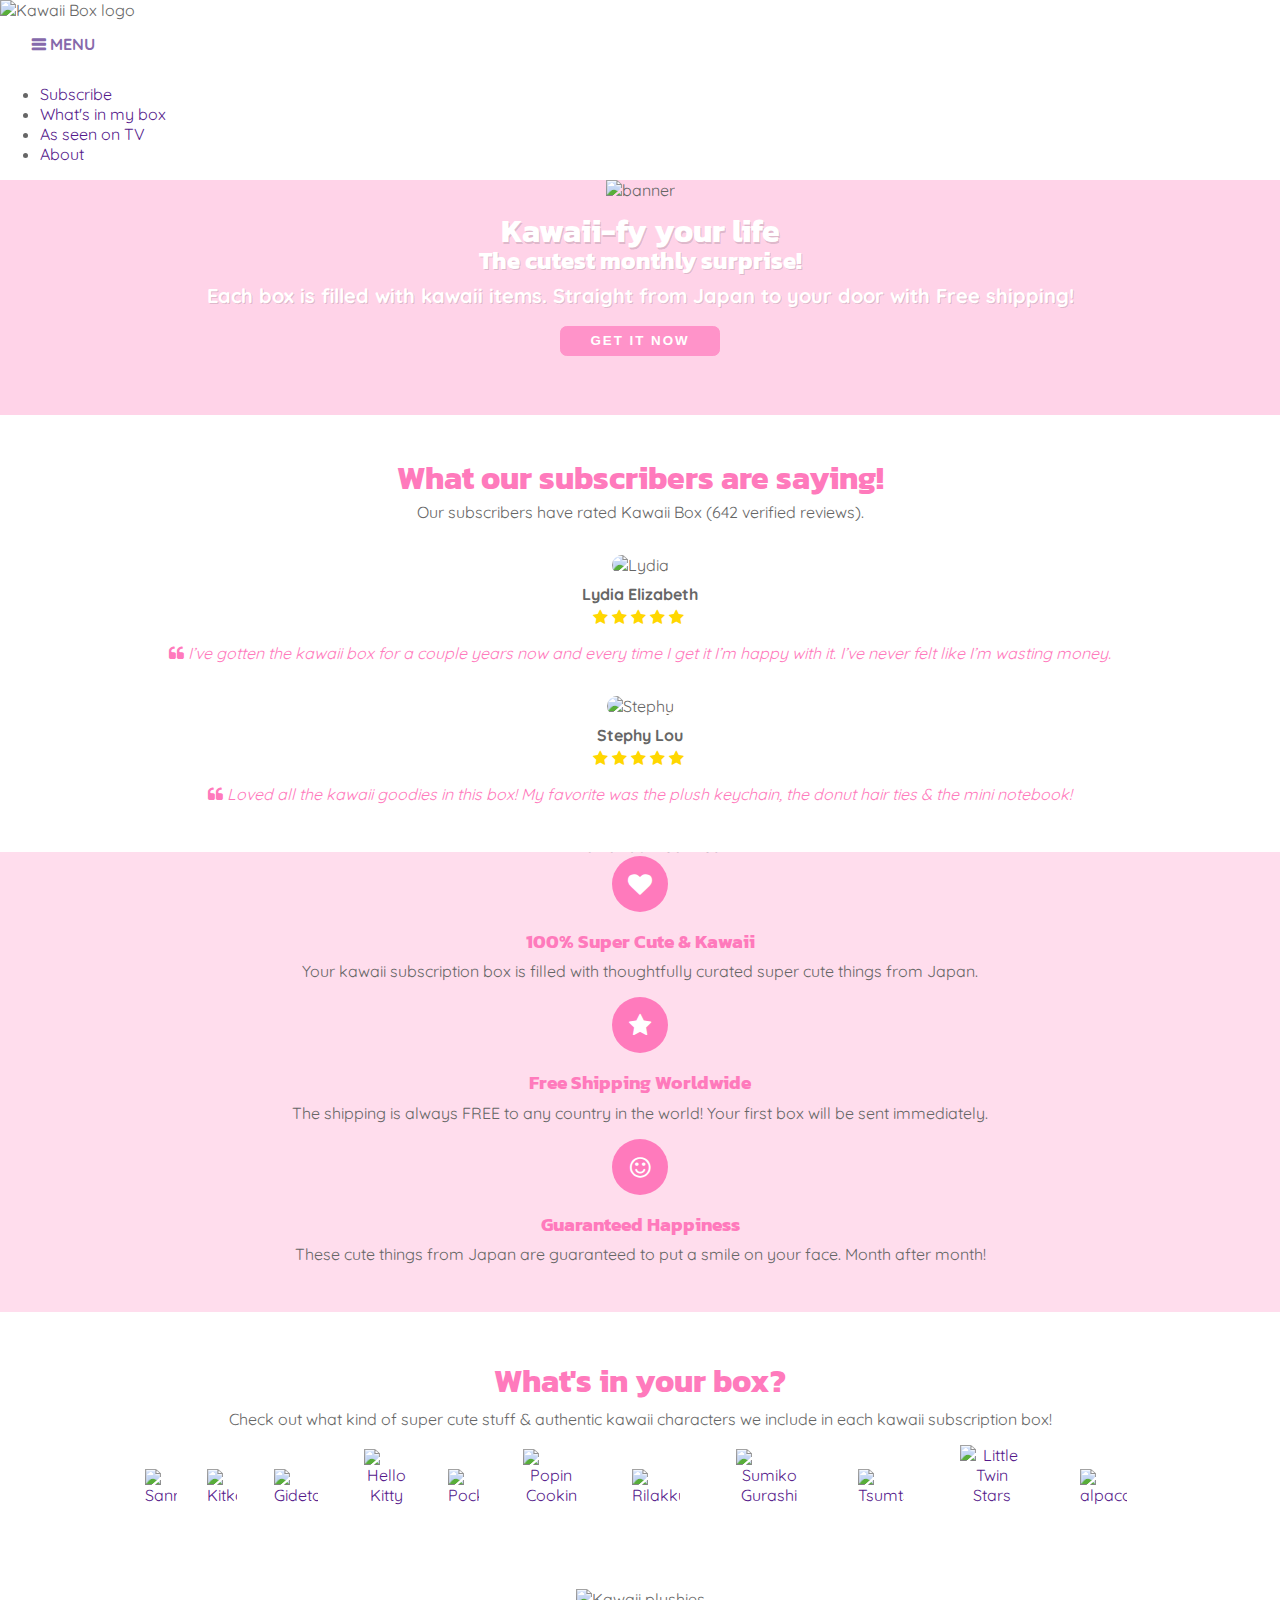
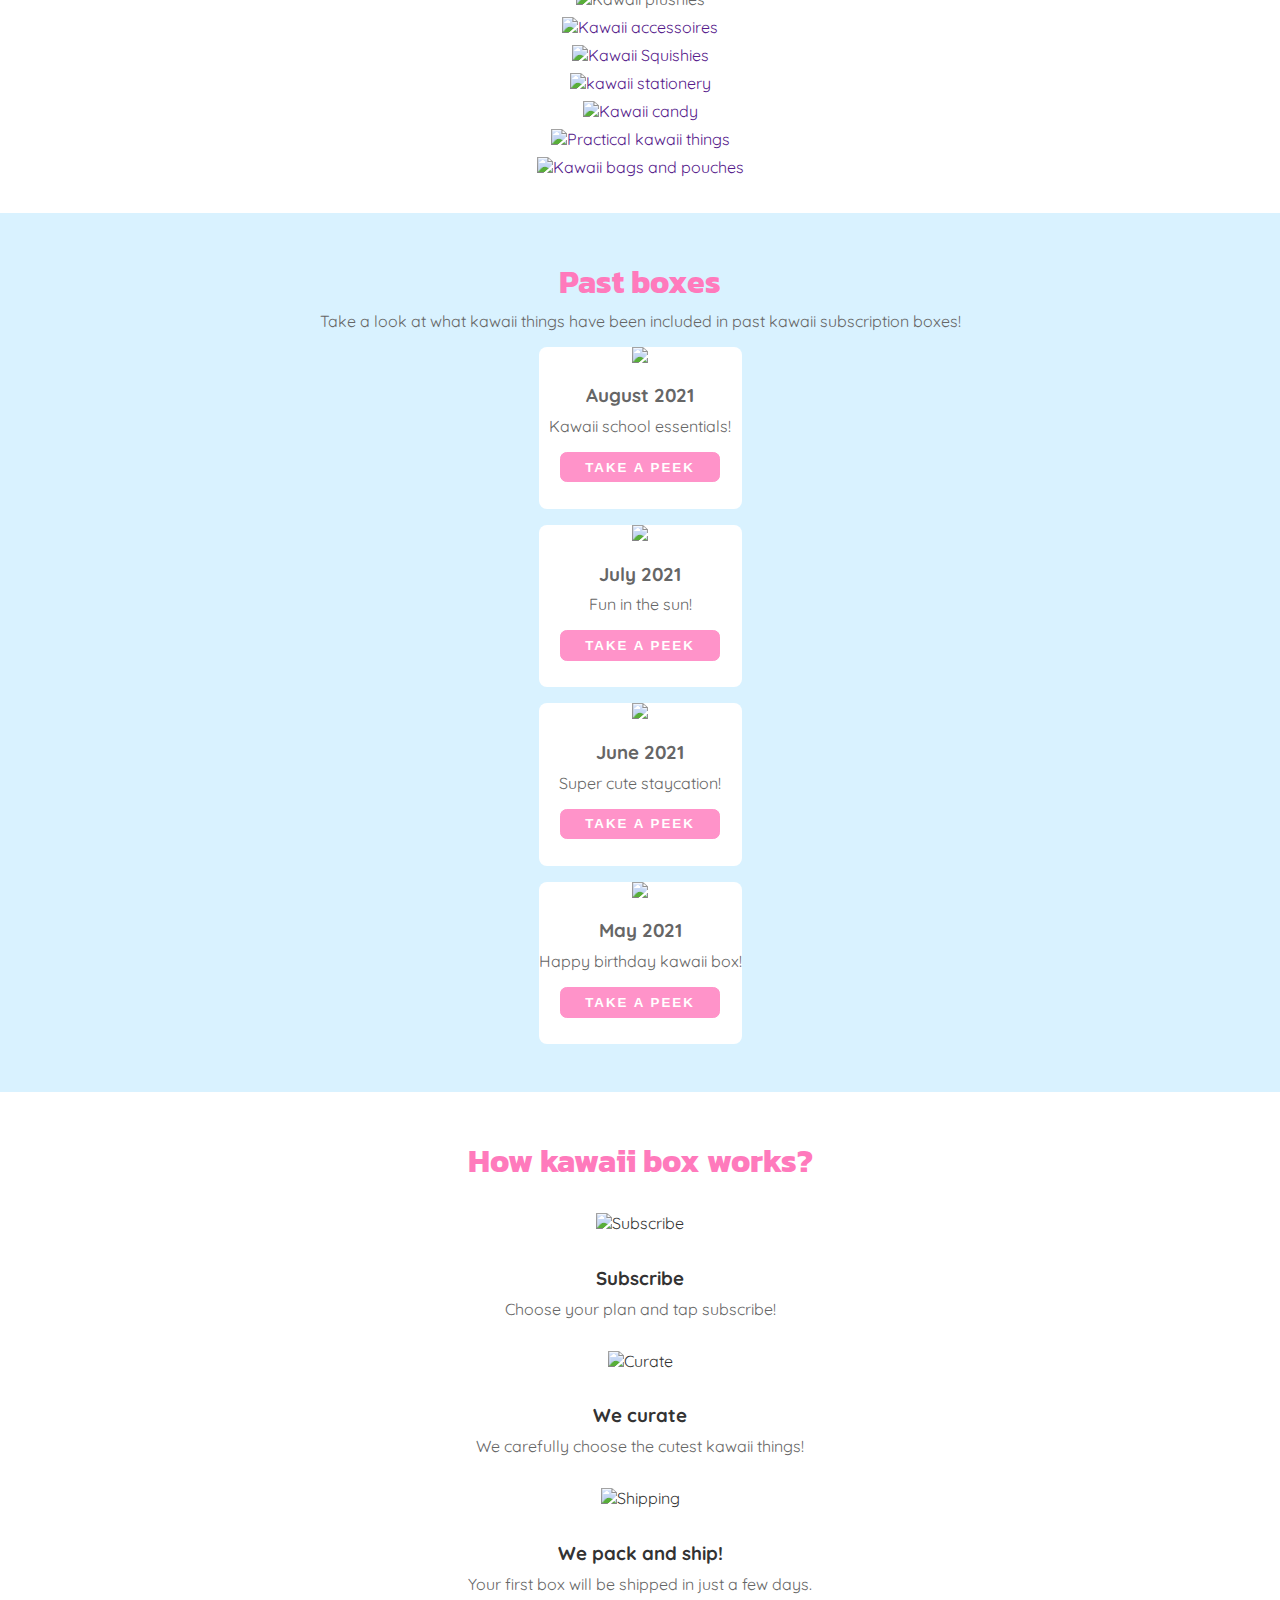
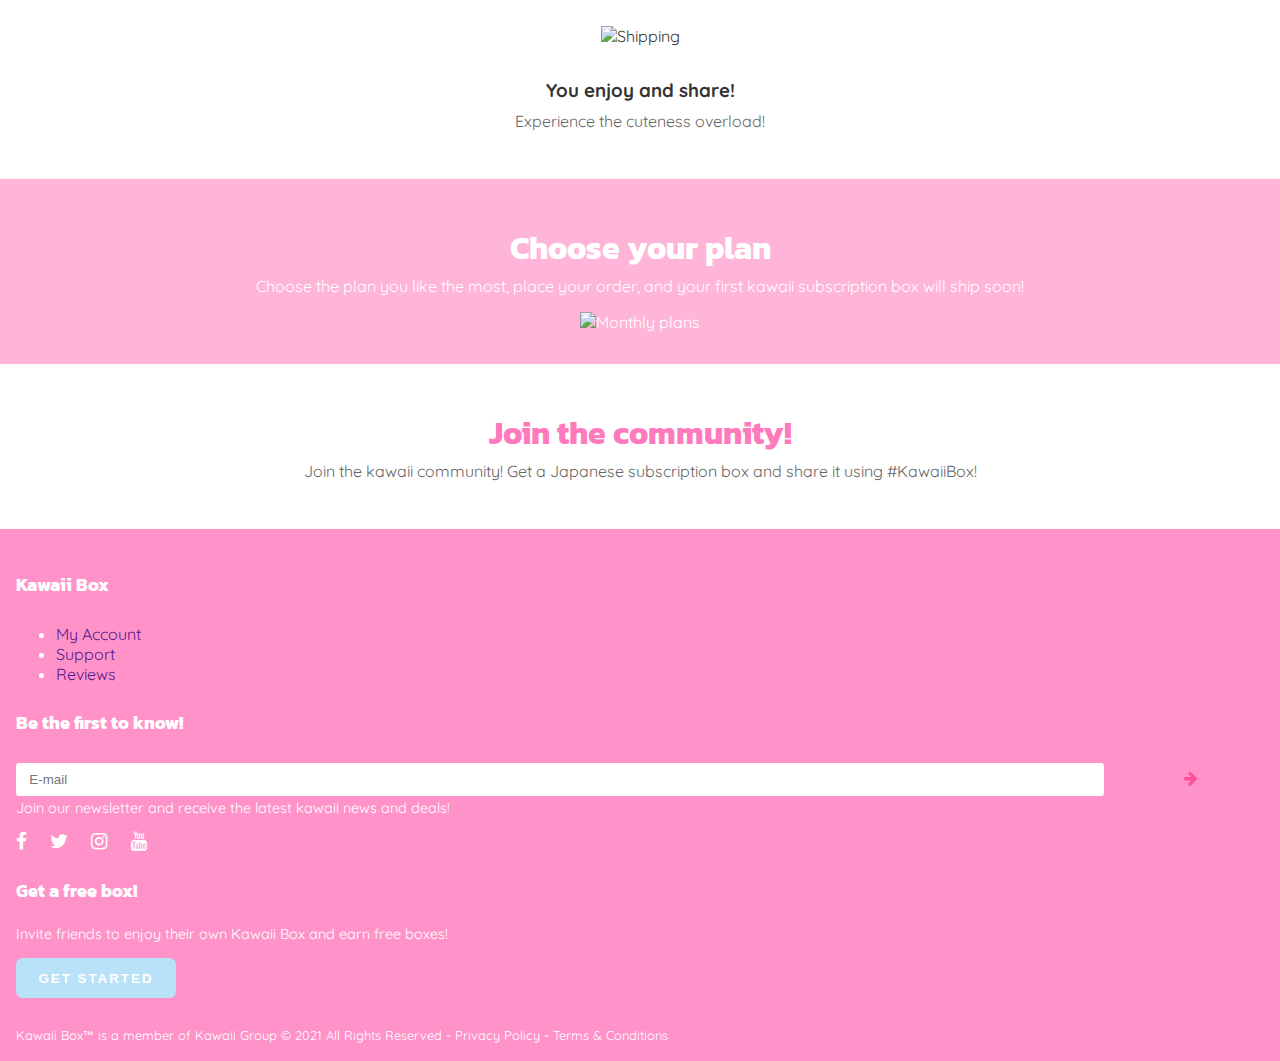
==== index.html @ 1bbb1b5d "Add files via upload" ====
<!DOCTYPE html>
<html>
<head>
    <meta charset='utf-8'>
    <meta http-equiv='X-UA-Compatible' content='IE=edge'>
    <title>Kawaii Box</title>
    
	<meta name="author" content="Demi Broere">
	<meta name="viewport" content="width=device-width, initial-scale=1">

	<link rel="icon" type="image/png" sizes="32x32" href="images\favicon-16x16.png">
	<link rel="icon" type="image/png" sizes="16x16" href="images\favicon-16x16.png">

    <link rel='stylesheet' type='text/css' media='screen' href='styles\style.css'>
    <link rel="stylesheet" href="https://cdnjs.cloudflare.com/ajax/libs/font-awesome/4.7.0/css/font-awesome.min.css">
    
    <link rel='stylesheet' href='https://fonts.googleapis.com/css?family=Quicksand'>
    <link href="https://fonts.googleapis.com/css2?family=Kanit" rel="stylesheet">
    

    <script src='scripts\script.js'></script>
</head>
<body>
    
    <header>
        
        <img src="images\Kawaii-Box-logo.png" id="logo" alt="Kawaii Box logo" />
           

        <nav>
            <i class="fa fa-bars" aria-hidden="true" id="bars"> <span class="menu">Menu</span></i>

            <ul>
                <li><a href="">Subscribe</a></li>
                <li><a href="">What's in my box</a></li>
                <li><a href="">As seen on TV</a></li>
                <li><a href="">About</a></li>
            </ul>
        </nav>


    </header>

    <main>

        <section>
            <img src="images\banner.png" alt="banner" />
                 <h1>Kawaii-fy your life</h1>
                     <h2>The cutest monthly surprise!</h2>
                          <h3>Each box is filled with kawaii items. Straight from Japan to your door with Free shipping!</h3>
                                 <button>Get it now</button>
        </section>

        <section>
            <h1>What our subscribers are saying!</h1>
            <p>Our subscribers have rated Kawaii Box  (642 verified reviews).</p>
            
            <div id="Lydia">

                <img src="images\LydiaL.jpeg" alt="Lydia" class="reviewicon" />
                     <p><strong>Lydia Elizabeth</strong></p>
                 
                    <div class="rating">
                        <i class="fa fa-star"></i><i class="fa fa-star"></i><i class="fa fa-star"></i><i class="fa fa-star"></i><i class="fa fa-star"></i>
                    </div>
                          
                    <blockquote>
                        <i class="fa fa-quote-left"></i> I’ve gotten the kawaii box for a couple years now and every time I get it I’m happy with it. I’ve never felt like I’m wasting money.
                    </blockquote>
                </div>     
                
                <div id="Lydia">
                    <img src="images\StephyL.jpeg" alt="Stephy" class="reviewicon" />
                         <p><strong>Stephy Lou</strong></p>
                     
                        <div class="rating">
                            <i class="fa fa-star"></i><i class="fa fa-star"></i><i class="fa fa-star"></i><i class="fa fa-star"></i><i class="fa fa-star"></i>
                        </div>
                              
                        <blockquote>
                            <i class="fa fa-quote-left"></i> Loved all the kawaii goodies in this box! My favorite was the plush keychain, the donut hair ties & the mini notebook!
                        </blockquote>

                </div>    
        </section>

        <section>
            <img src="images\kb-features-1f.jpg" alt="kawaii box features" />
            
                <div class="feature-icon"><i class="fa fa-heart" aria-hidden="true"></i></div>
                    <h3>100% Super Cute & Kawaii</h3>
                    <p>Your kawaii subscription box is filled with thoughtfully curated super cute things from Japan.</p>

                <div class="feature-icon"><i class="fa fa-star" aria-hidden="true"></i></div>
                    <h3>Free Shipping Worldwide</h3>
                    <p>The shipping is always FREE to any country in the world! Your first box will be sent immediately.</p>

                <div class="feature-icon"><i class="fa fa-smile-o" aria-hidden="true"></i></div>
                    <h3>Guaranteed Happiness</h3>
                    <p>These cute things from Japan are guaranteed to put a smile on your face. Month after month!</p>

        </section>

        <section>
            <h2>What's in your box?</h2>
             <p>Check out what kind of super cute stuff & authentic kawaii characters we include in each kawaii subscription box!</p>
             
                <div class="items-slide">
                    <a href=""> <img src="images\sanrio.png" alt="Sanrio" > </a>
					<a href=""> <img src="images\kitkat.png" alt="Kitkat" > </a>
					<a href=""> <img src="images\gudetama.png" alt="Gidetama" > </a>
					<a href=""> <img src="images\hello-kitty.png" alt="Hello Kitty" > </a>
					<a href=""> <img src="images\pocky.png" alt="Pocky" > </a>
					<a href=""> <img src="images\popin-cookin.png" alt="Popin Cookin" > </a>
					<a href=""> <img src="images\rilakkuma.png" alt="Rilakkuma" > </a>
					<a href=""> <img src="images\sumikko-gurashi.png" alt="Sumiko Gurashi" > </a>
					<a href=""> <img src="images\tsumtsum.png" alt="Tsumtsum" > </a>
					<a href=""> <img src="images\little-twin-stars.png" alt="Little Twin Stars" > </a>
					<a href=""> <img src="images\alpacasso.png" alt="alpacasso" > </a>
                </div>

                <div class="grid">
                        <div class="grid-item">
                            <img src="images\kawaii-plushies-2.jpg" alt="Kawaii plushies">
                            <div class="overlay">
                                <div class="content">
                                    <h3>Kawaii Plushies </h3>
                                    <p>Super cute stuffed animals & kawaii plushies. Perfectly soft and huggable!</p>
                                    <a href=""><button class="hoverbutton">see more</button></a>
                                </div>
                            </div>
                        </div>

                        
                        <div class="grid-item">
					        <a href=""> <img src="images\kawaii-accessories-5.jpg" alt="Kawaii accessoires" > </a>
                            <div class="overlay">
                                <div class="content">
                                    <h3>Wearables & Accessoires</h3>
                                    <p>Be super cute with kawaii beauty accessories & Harajuku fashion essentials!</p>
                                    <a href=""><button class="hoverbutton">see more</button></a>
                                </div>
                            </div>
                        </div>

                        
                     <div class="grid-item">
                        <a href=""> <img src="images\kawaii-squishies-toys-4.jpg" alt="Kawaii Squishies" > </a>
                        <div class="overlay">
                            <div class="content">
                                <h3>Kawaii Squishies & Toys</h3>
                                <p>Super cute kawaii squishies, DIY craft supplies & more kawaii fun!</p>
                                <a href=""><button class="hoverbutton">see more</button></a>
                            </div>
                        </div>
                    </div>

					<div class="grid-item">
                        <a href=""> <img src="images\kawaii-stationery-2.jpg" alt="kawaii stationery" > </a>
                        <div class="overlay">
                            <div class="content">
                                <h3>Kawaii stationery</h3>
                                <p>Kawaii-fy your life with Japanese washi tape, cute notebooks & kawaii stickers.</p>
                                <a href=""><button class="hoverbutton">see more</button></a>
                            </div>
                        </div>
                    </div>
					
                    <div class="grid-item">
                        <a href=""> <img src="images\kawaii-candy-2.jpg" alt="Kawaii candy" > </a>
                        <div class="overlay">
                            <div class="content">
                                <h3>Kawaii Candy</h3>
                                <p>Experience fun & tasty Japanese candy featuring cute kawaii characters..</p>
                                <a href=""><button class="hoverbutton">see more</button></a>
                            </div>
                        </div>
                    </div>

                    <div class="grid-item">
                        <a href=""> <img src="images\practical-kawaii-things-2.jpg" alt="Practical kawaii things" > </a>
                        <div class="overlay">
                            <div class="content">
                                <h3>Practical kawaii things</h3>
                                <p>Practical & fun kawaii things for everyday use. From kitchen to bathroom!</p>
                                <a href=""><button class="hoverbutton">see more</button></a>
                            </div>
                        </div>
                    </div>
                    
                    <div class="grid-item">
                        <a href=""> <img src="images\kawaii-bags-pouches-2.jpg" alt="Kawaii bags and pouches" > </a>
                        <div class="overlay">
                            <div class="content">
                                <h3>Kawaii bags and pouches</h3>
                                <p>Kawaii pouches, useful bags & cute purses. Perfect for storing all your daily essentials!</p>
                                <a href=""><button class="hoverbutton">see more</button></a>
                            </div>
                        </div>
                    </div>
                </div>

        </section>

        <section>
            <h2>Past boxes</h2>
                <p>Take a look at what kawaii things have been included in past kawaii subscription boxes!</p>

                <div id="pastcontainer">
                    <div class="pastitem">
                            <img src="images\past-box_2021-august.jpg" />
                            <h3>August 2021</h3>
                            <p>Kawaii school essentials!</p>
                            <button>Take a peek</button>
                    </div>

					<div class="pastitem">
						<img src="images\past-box_2021-july.jpg" />
						<h3>July 2021</h3>
						<p>Fun in the sun!</p>
						<button>Take a peek</button>
                    </div>

                    <div class="pastitem">
						<img src="images\past-box_2021-june.jpg" />
						<h3>June 2021</h3>
						<p>Super cute staycation!</p>
						<button>Take a peek</button>
					</div>

					<div class="pastitem">
						<img src="images\past-box_2021-may.jpg" />
						<h3>May 2021</h3>
						<p>Happy birthday kawaii box!</p>
						<button>Take a peek</button>
					</div>
                </div>   
        </section>

        <section>
            <h2>How kawaii box works?</h2>

                <a href=""> <img src="images\how-it-works-1.png" alt="Subscribe" > </a>
                <a href=""><h3>Subscribe</h3></a>
                <p>Choose your plan and tap subscribe!</p>

                <a href=""> <img src="images\how-it-works-2.png" alt="Curate" > </a>
                <a href=""><h3>We curate</h3></a>
                <p>We carefully choose the cutest kawaii things!</p>

                <a href=""> <img src="images\how-it-works-3.png" alt="Shipping" > </a>
                <a href=""><h3>We pack and ship!</h3></a>
                <p>Your first box will be shipped in just a few days.</p>

               <a href=""> <img src="images\how-it-works-4.png" alt="Shipping" > </a>
               <a href=""><h3>You enjoy and share!</h3></a>
               <p>Experience the cuteness overload!</p>
        </section>

        <section>
            <h2>Choose your plan</h2>
                <p>Choose the plan you like the most, place your order, and your first kawaii subscription box will ship soon!</p>

				<div id="monthlyplan">
					<img src="" alt="Monthly plans"/>
				</div>
        </section>

        <section>
            <h2>Join the community!</h2>
                 <p>Join the kawaii community! Get a Japanese subscription box and share it using #KawaiiBox!</p>
        </section>
    </main>

    <footer>
        <h5>Kawaii Box</h5>
            <ul>
                <li><a href="">My Account</a></li>
                <li><a href="">Support</a></li>
                <li><a href="">Reviews</a></li>
            </ul>

        <h5>Be the first to know!</h5>
            <form type="email" action="method">
                <input type="text" name="email" id="email" placeholder="E-mail" required> 
                <button class="news-submit" type="submit" name="submit"><i class="fa fa-arrow-right"></i></button>
            </form>

            <div class="news">
            <p>Join our newsletter and receive the latest kawaii news and deals!</p>
				<a href="" rel="nofollow" target="_blank"><i class="fa fa-facebook"></i></a>
				<a href="" rel="nofollow" target="_blank"><i class="fa fa-twitter"></i></a>
				<a href="" rel="nofollow" target="_blank"><i class="fa fa-instagram"></i></a>
				<a href="" rel="nofollow" target="_blank"><i class="fa fa-youtube"></i></a>
			</div>
            
            <div class="freebox">
                <h5>Get a free box!</h5>
                <p>Invite friends to enjoy their own Kawaii Box and earn free boxes!</p>
                <button class="started">Get started</button>
            </div>


            <div class="copyright site-info">
                Kawaii Box™ is a member of 
                <a href="http://www.kawaiigroup.com/" target="_blank">Kawaii Group</a> 
                © 2021 All Rights Reserved - 
                <a href="https://www.kawaiibox.com/privacy-policy/">Privacy Policy</a> -
                <a href="https://www.kawaiibox.com/terms-of-service/">Terms & Conditions</a>                    
            </div>
    </footer>

</body>
</html>
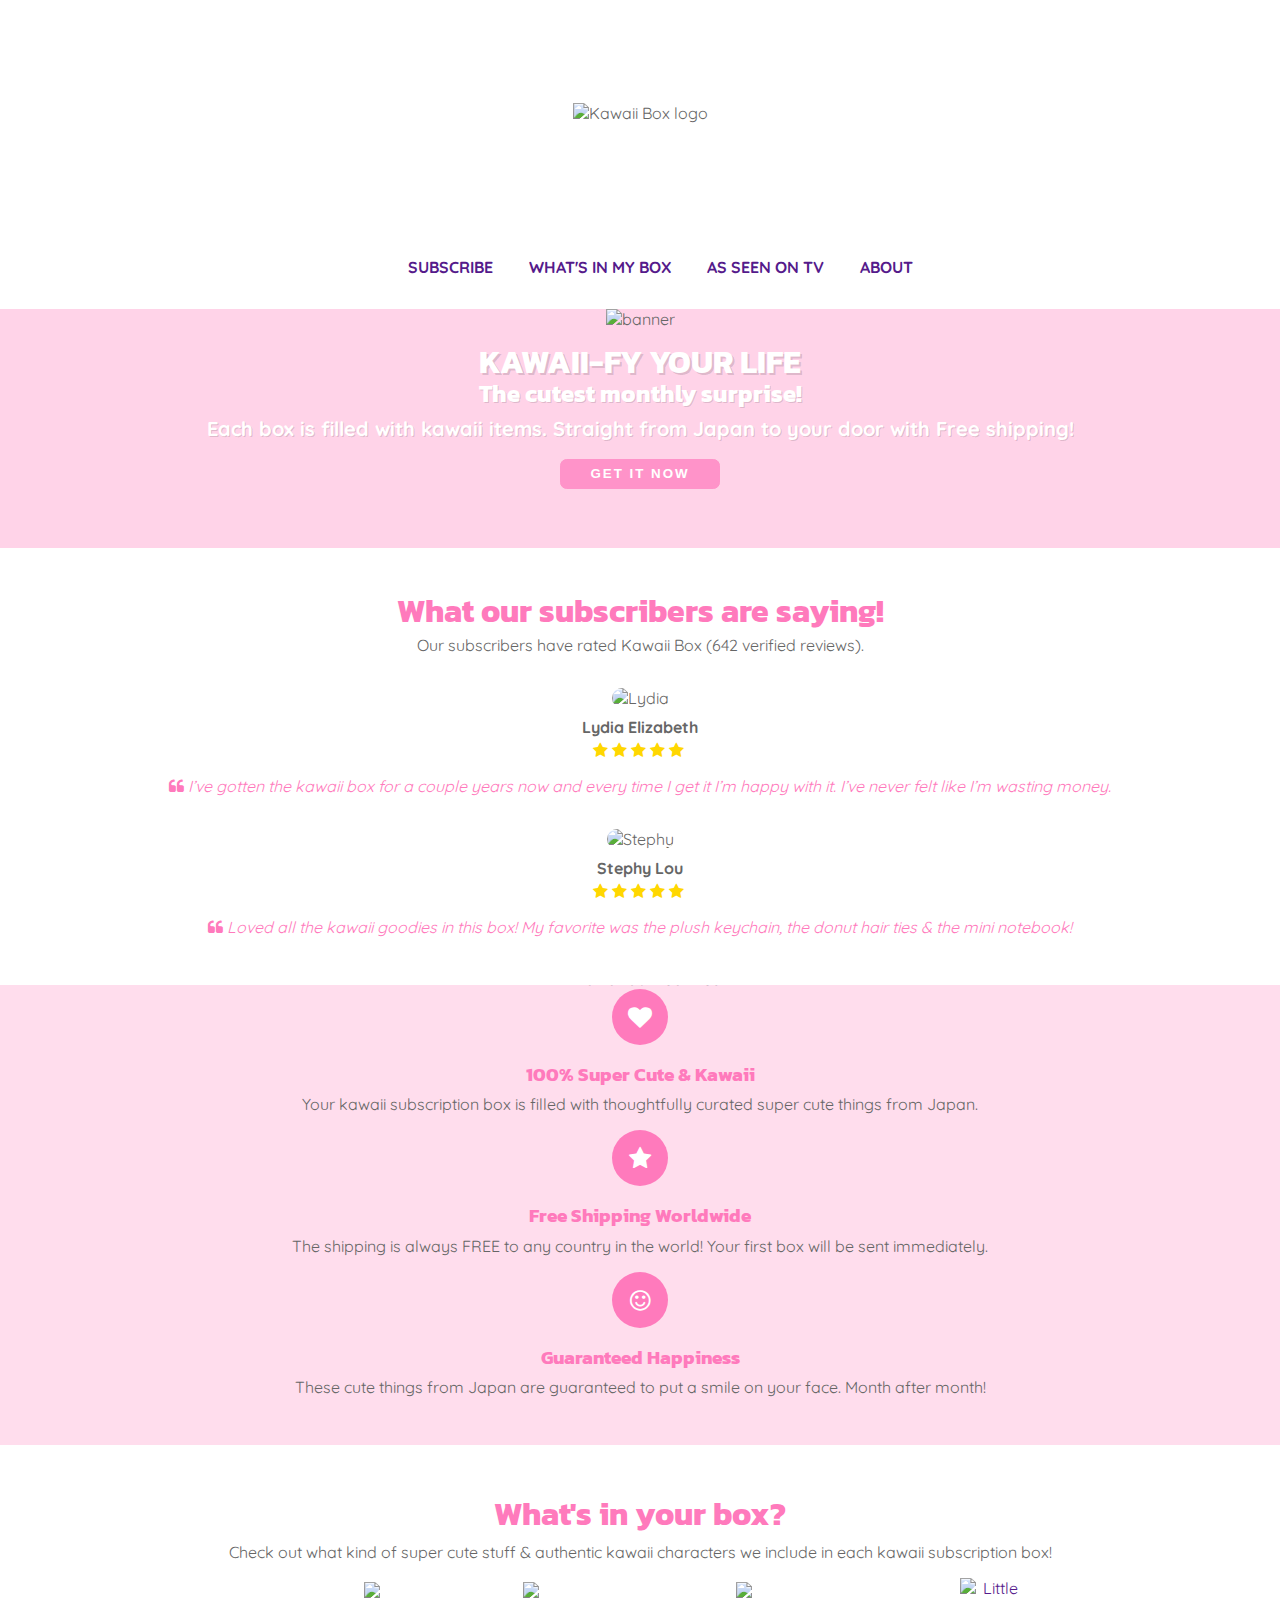
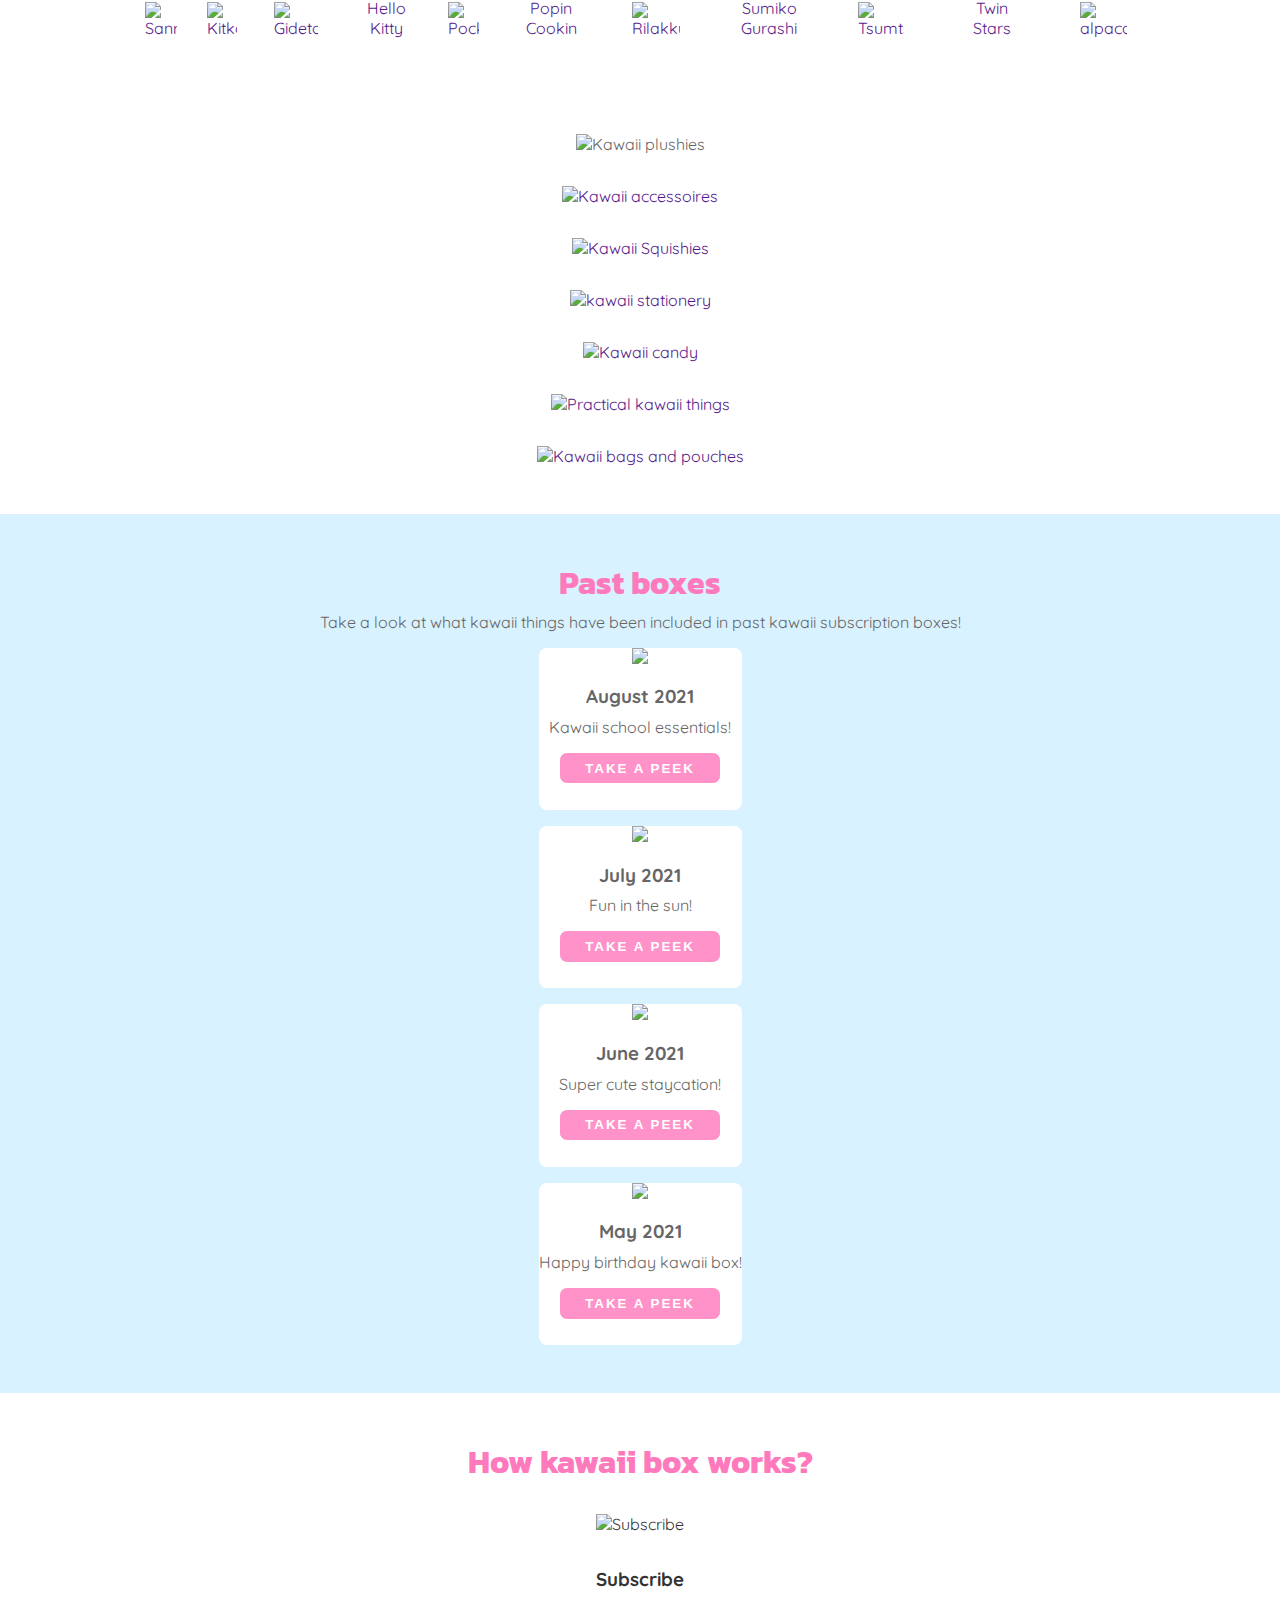
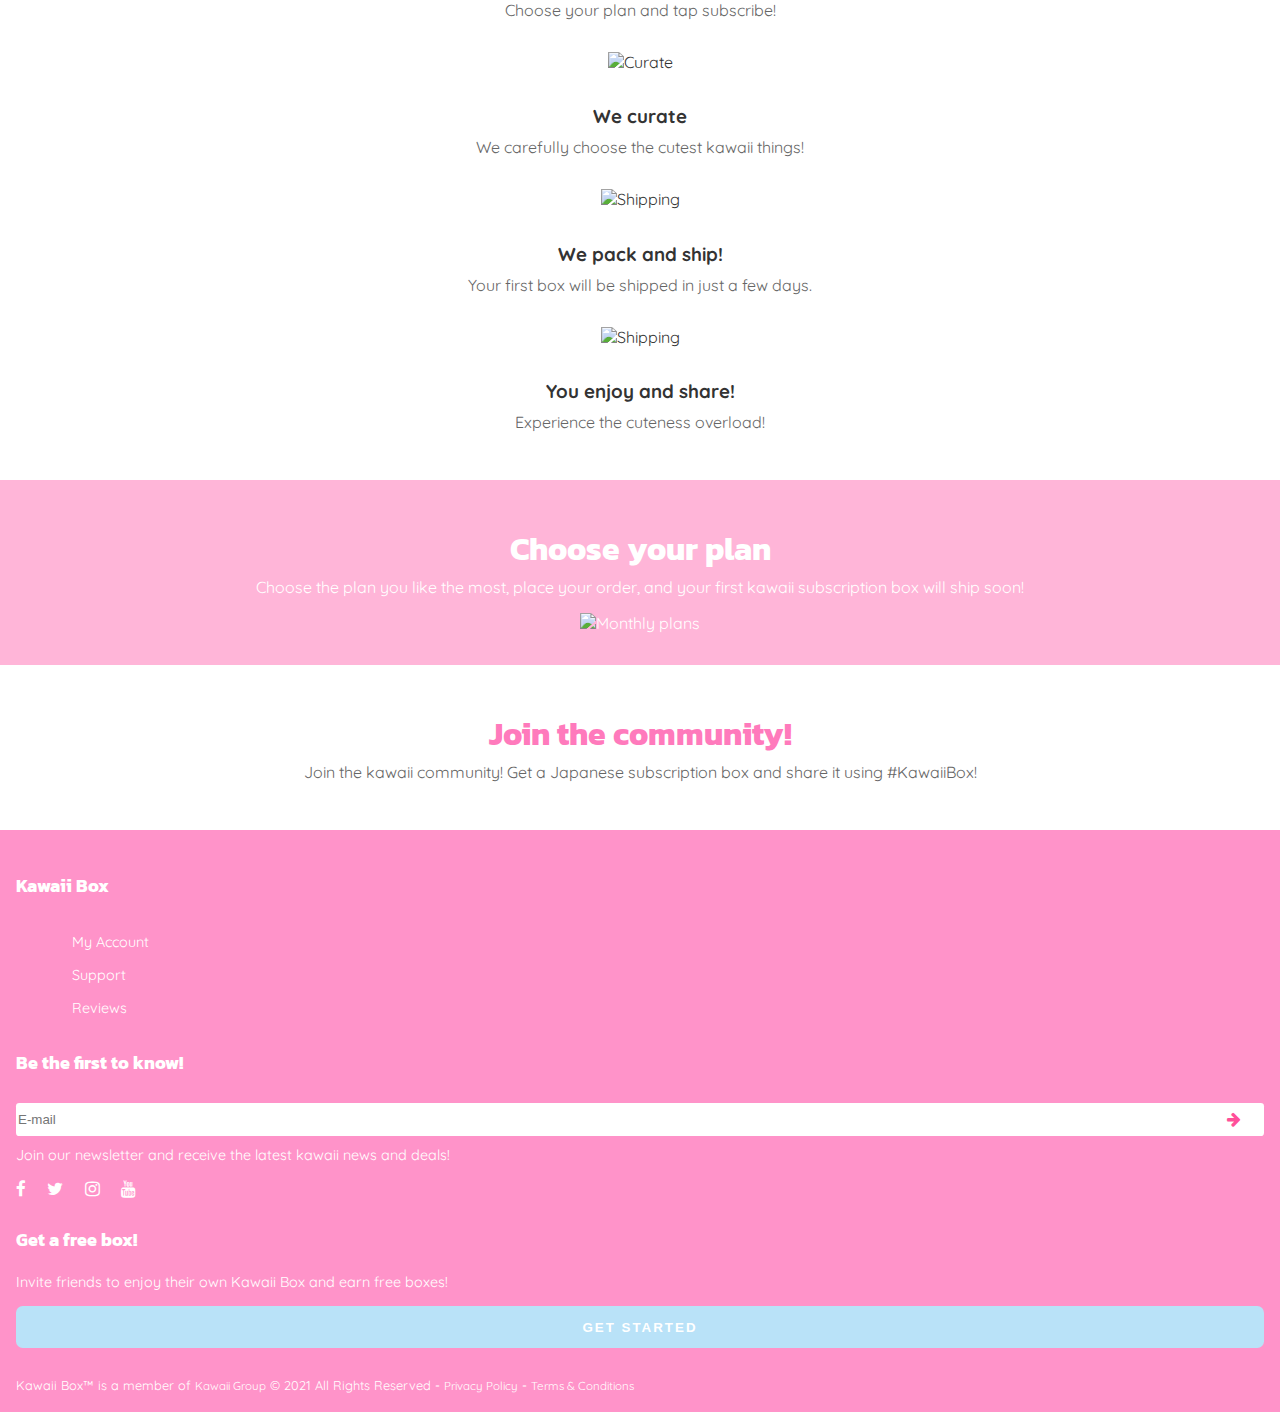
==== commit fb67cc39: "Update index.html" ====
--- a/index.html
+++ b/index.html
@@ -11,35 +11,30 @@
 	<link rel="icon" type="image/png" sizes="32x32" href="images\favicon-16x16.png">
 	<link rel="icon" type="image/png" sizes="16x16" href="images\favicon-16x16.png">
 
-    <link rel='stylesheet' type='text/css' media='screen' href='styles\style.css'>
     <link rel="stylesheet" href="https://cdnjs.cloudflare.com/ajax/libs/font-awesome/4.7.0/css/font-awesome.min.css">
     
     <link rel='stylesheet' href='https://fonts.googleapis.com/css?family=Quicksand'>
     <link href="https://fonts.googleapis.com/css2?family=Kanit" rel="stylesheet">
     
-
-    <script src='scripts\script.js'></script>
+    <link rel='stylesheet' type='text/css' media='screen' href='styles\style.css'>
+
 </head>
 <body>
     
     <header>
-        
         <img src="images\Kawaii-Box-logo.png" id="logo" alt="Kawaii Box logo" />
-           
-
-        <nav>
-            <i class="fa fa-bars" aria-hidden="true" id="bars"> <span class="menu">Menu</span></i>
-
-            <ul>
-                <li><a href="">Subscribe</a></li>
-                <li><a href="">What's in my box</a></li>
-                <li><a href="">As seen on TV</a></li>
-                <li><a href="">About</a></li>
-            </ul>
-        </nav>
-
-
     </header>
+    
+    <nav>
+        <i class="fa fa-bars" aria-hidden="true" id="bars"> <span class="menu">Menu</span></i>
+
+        <ul>
+            <li><a href="">Subscribe</a></li>
+            <li><a href="">What's in my box</a></li>
+            <li><a href="">As seen on TV</a></li>
+            <li><a href="">About</a></li>
+        </ul>
+    </nav>
 
     <main>
 
@@ -143,7 +138,6 @@
                             </div>
                         </div>
 
-                        
                      <div class="grid-item">
                         <a href=""> <img src="images\kawaii-squishies-toys-4.jpg" alt="Kawaii Squishies" > </a>
                         <div class="overlay">
@@ -286,19 +280,15 @@
                 <button class="news-submit" type="submit" name="submit"><i class="fa fa-arrow-right"></i></button>
             </form>
 
-            <div class="news">
             <p>Join our newsletter and receive the latest kawaii news and deals!</p>
 				<a href="" rel="nofollow" target="_blank"><i class="fa fa-facebook"></i></a>
 				<a href="" rel="nofollow" target="_blank"><i class="fa fa-twitter"></i></a>
 				<a href="" rel="nofollow" target="_blank"><i class="fa fa-instagram"></i></a>
 				<a href="" rel="nofollow" target="_blank"><i class="fa fa-youtube"></i></a>
-			</div>
             
-            <div class="freebox">
                 <h5>Get a free box!</h5>
                 <p>Invite friends to enjoy their own Kawaii Box and earn free boxes!</p>
                 <button class="started">Get started</button>
-            </div>
 
 
             <div class="copyright site-info">
@@ -310,5 +300,7 @@
             </div>
     </footer>
 
+    <script src='scripts\script.js'></script>
+
 </body>
 </html>
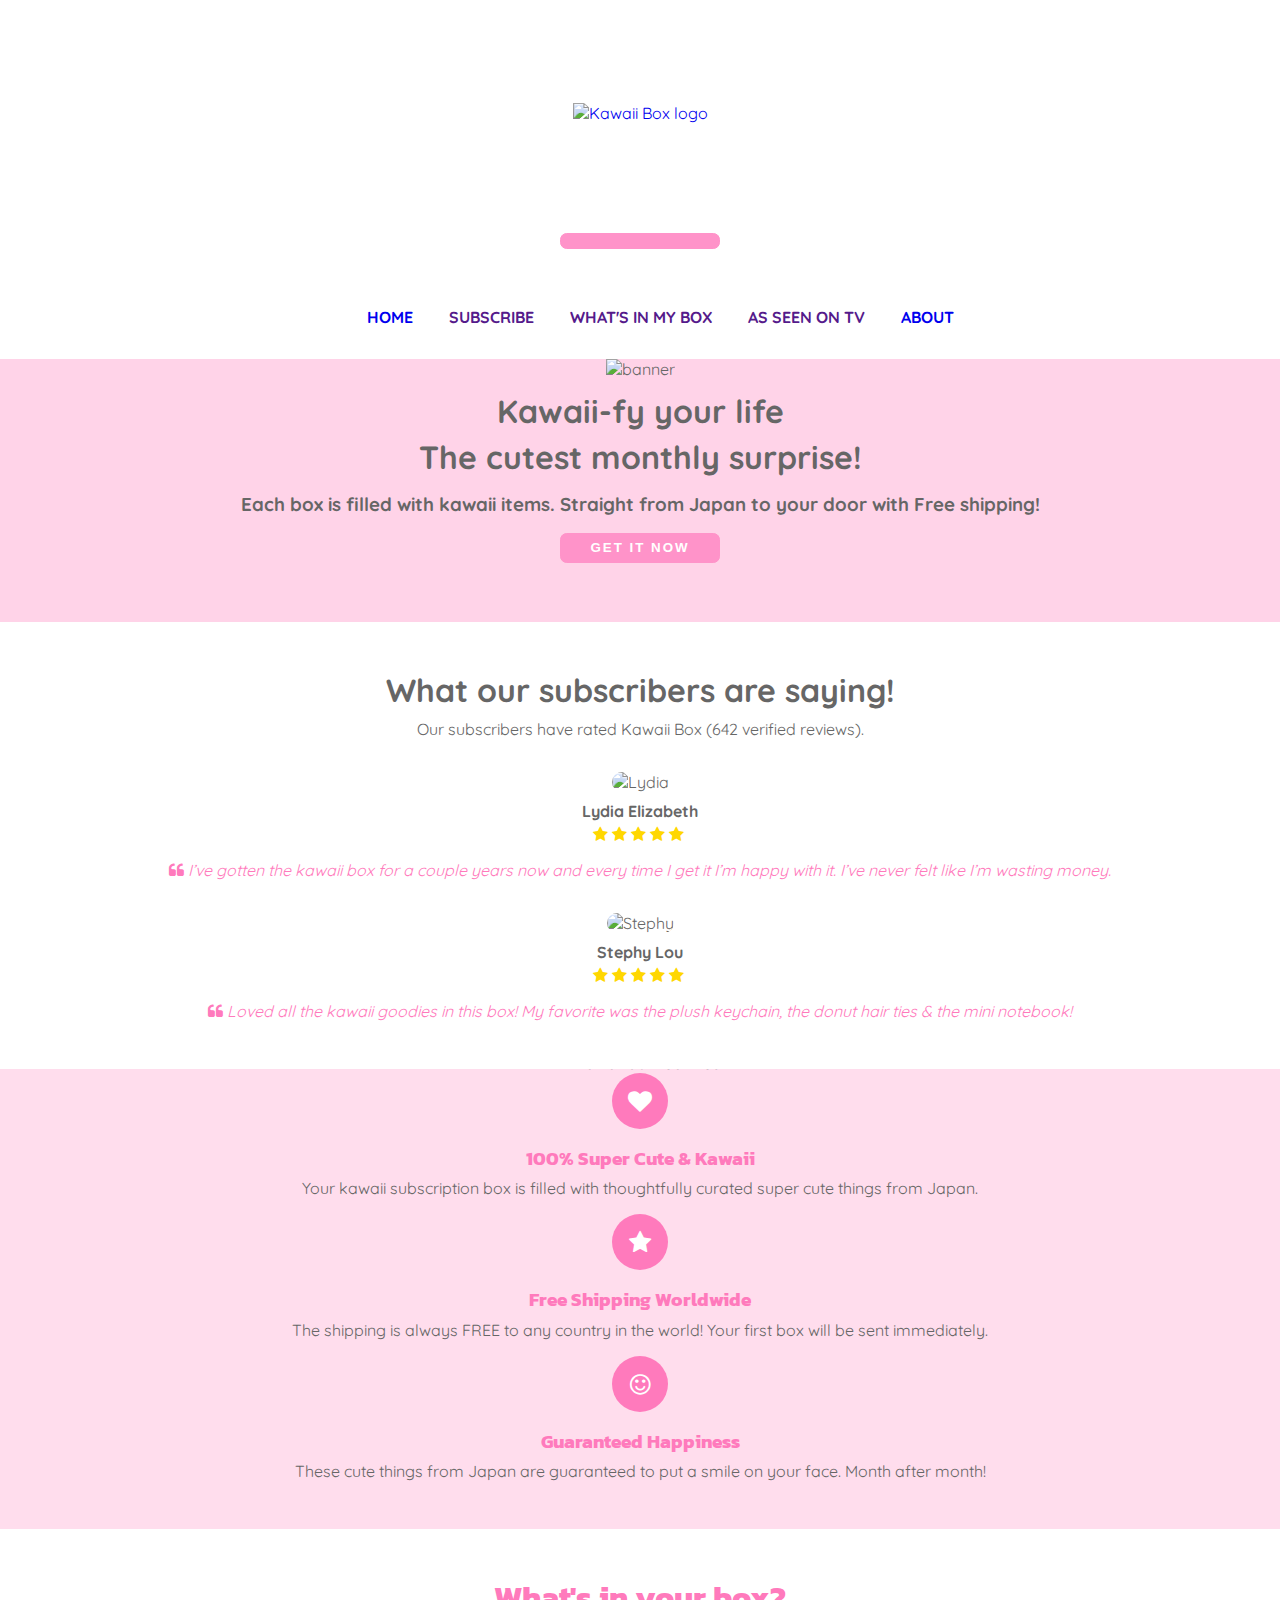
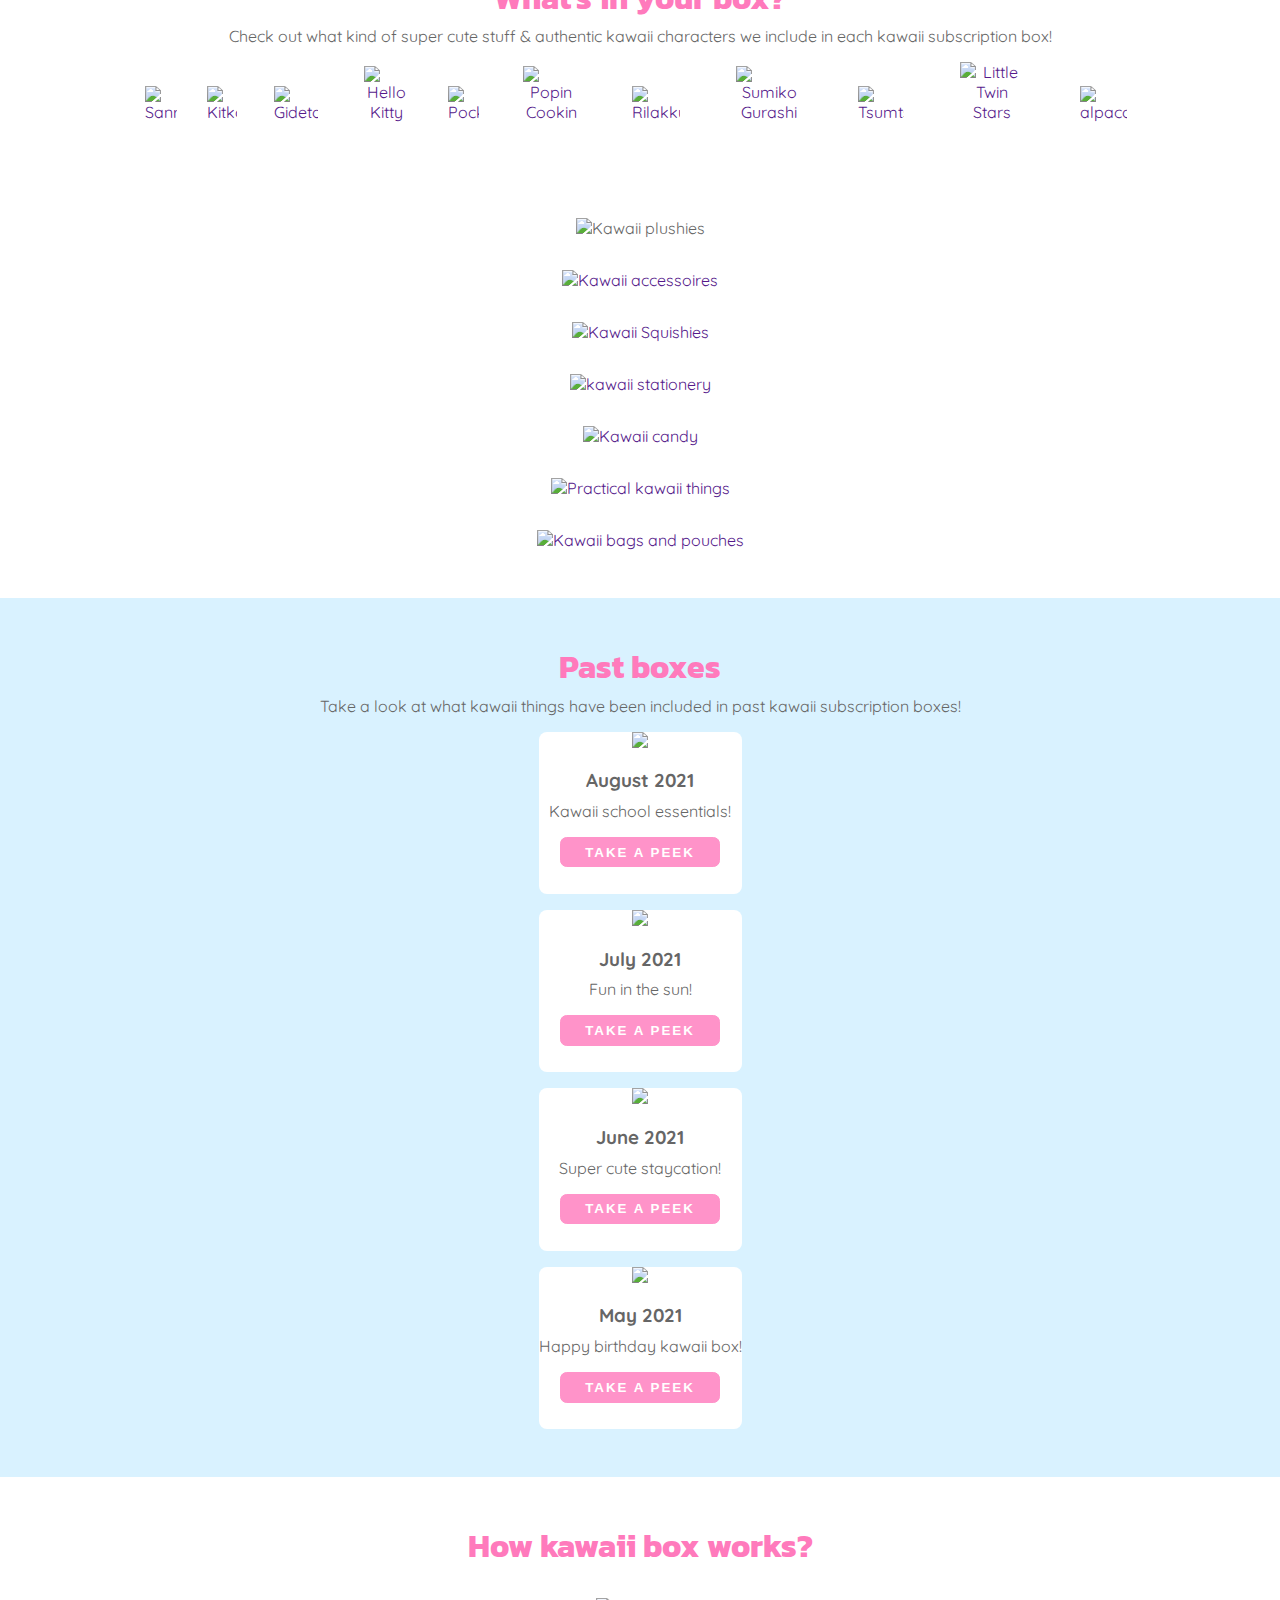
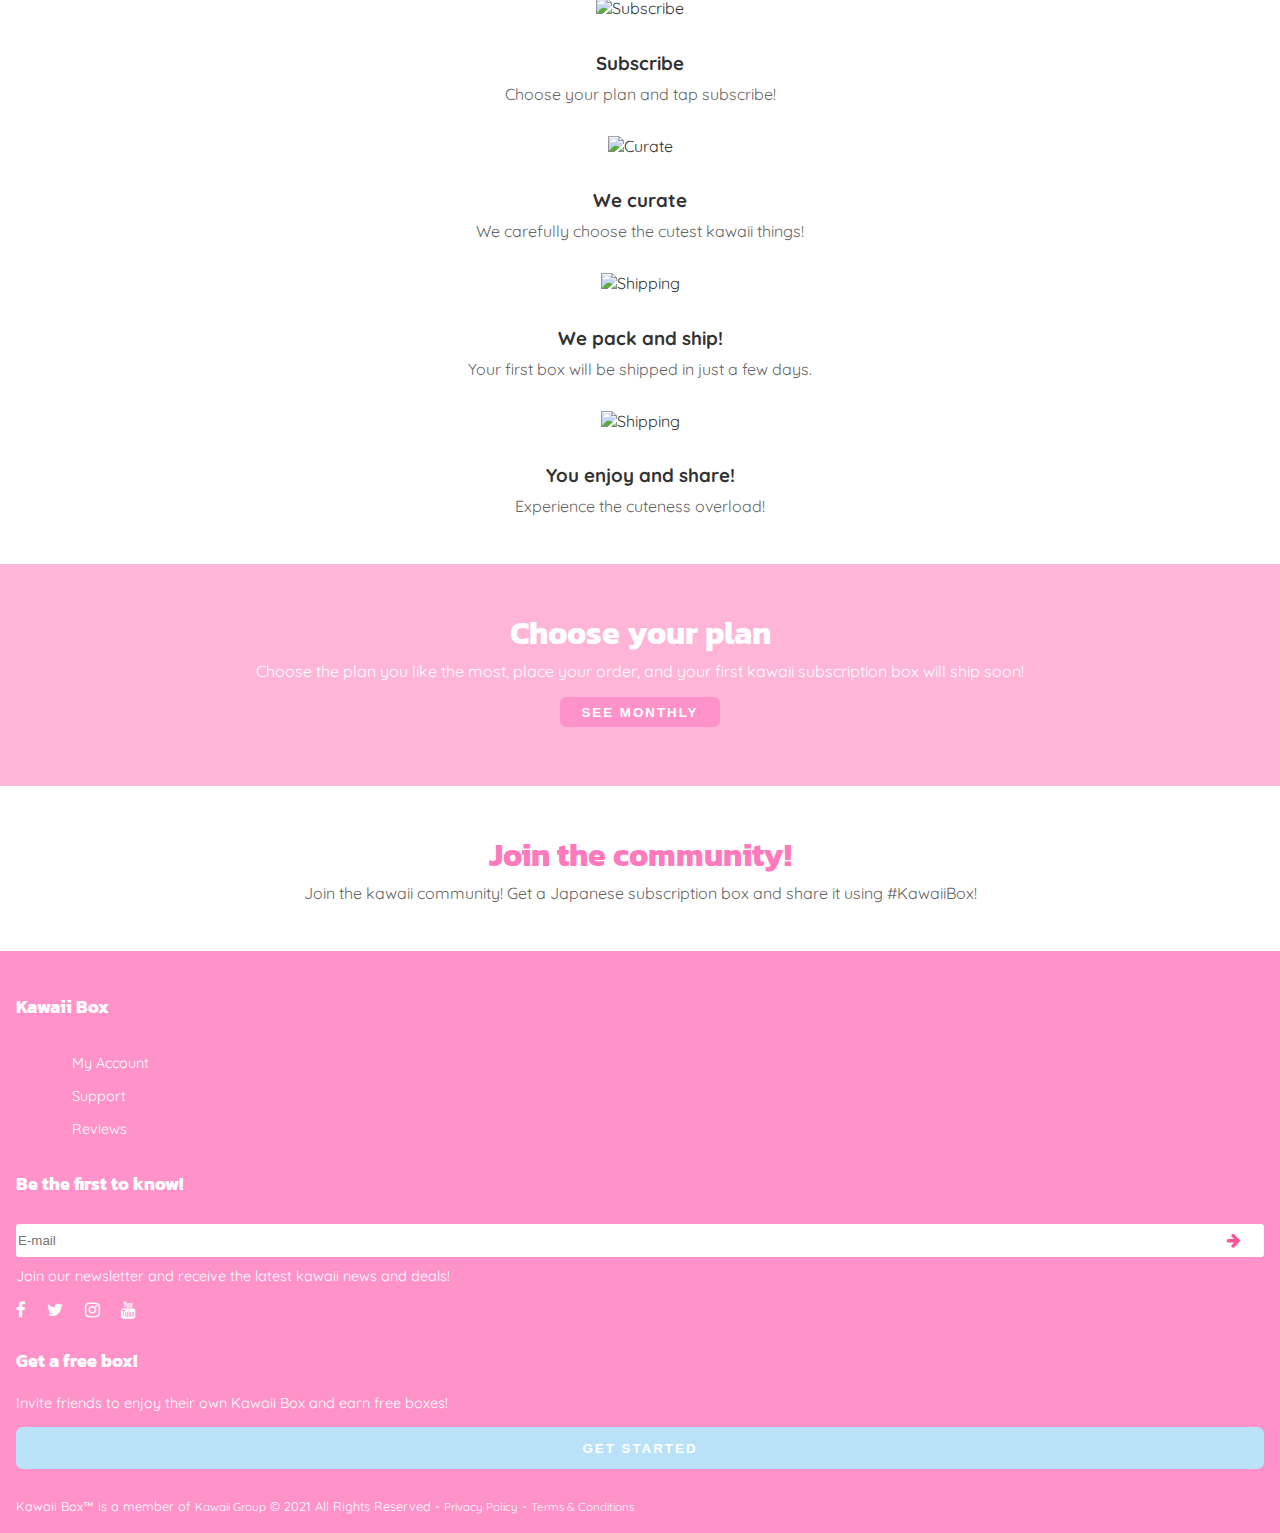
==== commit 033c9dfb: "Add files via upload" ====
--- a/index.html
+++ b/index.html
@@ -22,32 +22,40 @@
 <body>
     
     <header>
-        <img src="images\Kawaii-Box-logo.png" id="logo" alt="Kawaii Box logo" />
+        <a href="index.html"> <img src="images\Kawaii-Box-logo.png" id="logo" alt="Kawaii Box logo" /></a>
     </header>
     
     <nav>
-        <i class="fa fa-bars" aria-hidden="true" id="bars"> <span class="menu">Menu</span></i>
+        <button alt="menu">
+          <i class="fa fa-bars" aria-hidden="true" id="bars"> <span class="menu">Menu</span></i>  
+        </button>
 
         <ul>
+            <li><a href="index.html" class="active">Home</a></li>
             <li><a href="">Subscribe</a></li>
             <li><a href="">What's in my box</a></li>
             <li><a href="">As seen on TV</a></li>
-            <li><a href="">About</a></li>
+            <li><a href="about.html">About</a></li>
         </ul>
     </nav>
 
     <main>
 
-        <section>
+        <section id="kawaiify">
             <img src="images\banner.png" alt="banner" />
-                 <h1>Kawaii-fy your life</h1>
-                     <h2>The cutest monthly surprise!</h2>
-                          <h3>Each box is filled with kawaii items. Straight from Japan to your door with Free shipping!</h3>
-                                 <button>Get it now</button>
-        </section>
-
-        <section>
-            <h1>What our subscribers are saying!</h1>
+            
+            <div class="kawaiifywrapper">
+                <div class="kawaiifycontent">
+                    <h1>Kawaii-fy your life</h1>
+                    <h2>The cutest monthly surprise!</h2>
+                        <h3>Each box is filled with kawaii items. Straight from Japan to your door with Free shipping!</h3>
+                                <button>Get it now</button>
+                </div>
+            </div>
+        </section>
+
+        <section id="review">
+            <h2>What our subscribers are saying!</h2>
             <p>Our subscribers have rated Kawaii Box  (642 verified reviews).</p>
             
             <div id="Lydia">
@@ -79,7 +87,7 @@
                 </div>    
         </section>
 
-        <section>
+        <section id="features">
             <img src="images\kb-features-1f.jpg" alt="kawaii box features" />
             
                 <div class="feature-icon"><i class="fa fa-heart" aria-hidden="true"></i></div>
@@ -93,10 +101,9 @@
                 <div class="feature-icon"><i class="fa fa-smile-o" aria-hidden="true"></i></div>
                     <h3>Guaranteed Happiness</h3>
                     <p>These cute things from Japan are guaranteed to put a smile on your face. Month after month!</p>
-
-        </section>
-
-        <section>
+        </section>
+
+        <section id="included">
             <h2>What's in your box?</h2>
              <p>Check out what kind of super cute stuff & authentic kawaii characters we include in each kawaii subscription box!</p>
              
@@ -196,7 +203,7 @@
 
         </section>
 
-        <section>
+        <section id="past">
             <h2>Past boxes</h2>
                 <p>Take a look at what kawaii things have been included in past kawaii subscription boxes!</p>
 
@@ -231,7 +238,7 @@
                 </div>   
         </section>
 
-        <section>
+        <section id="concept">
             <h2>How kawaii box works?</h2>
 
                 <a href=""> <img src="images\how-it-works-1.png" alt="Subscribe" > </a>
@@ -251,16 +258,15 @@
                <p>Experience the cuteness overload!</p>
         </section>
 
-        <section>
+        <section id="plan">
             <h2>Choose your plan</h2>
                 <p>Choose the plan you like the most, place your order, and your first kawaii subscription box will ship soon!</p>
 
-				<div id="monthlyplan">
-					<img src="" alt="Monthly plans"/>
-				</div>
-        </section>
-
-        <section>
+                <button>See monthly</button>
+
+        </section>
+
+        <section id="join">
             <h2>Join the community!</h2>
                  <p>Join the kawaii community! Get a Japanese subscription box and share it using #KawaiiBox!</p>
         </section>
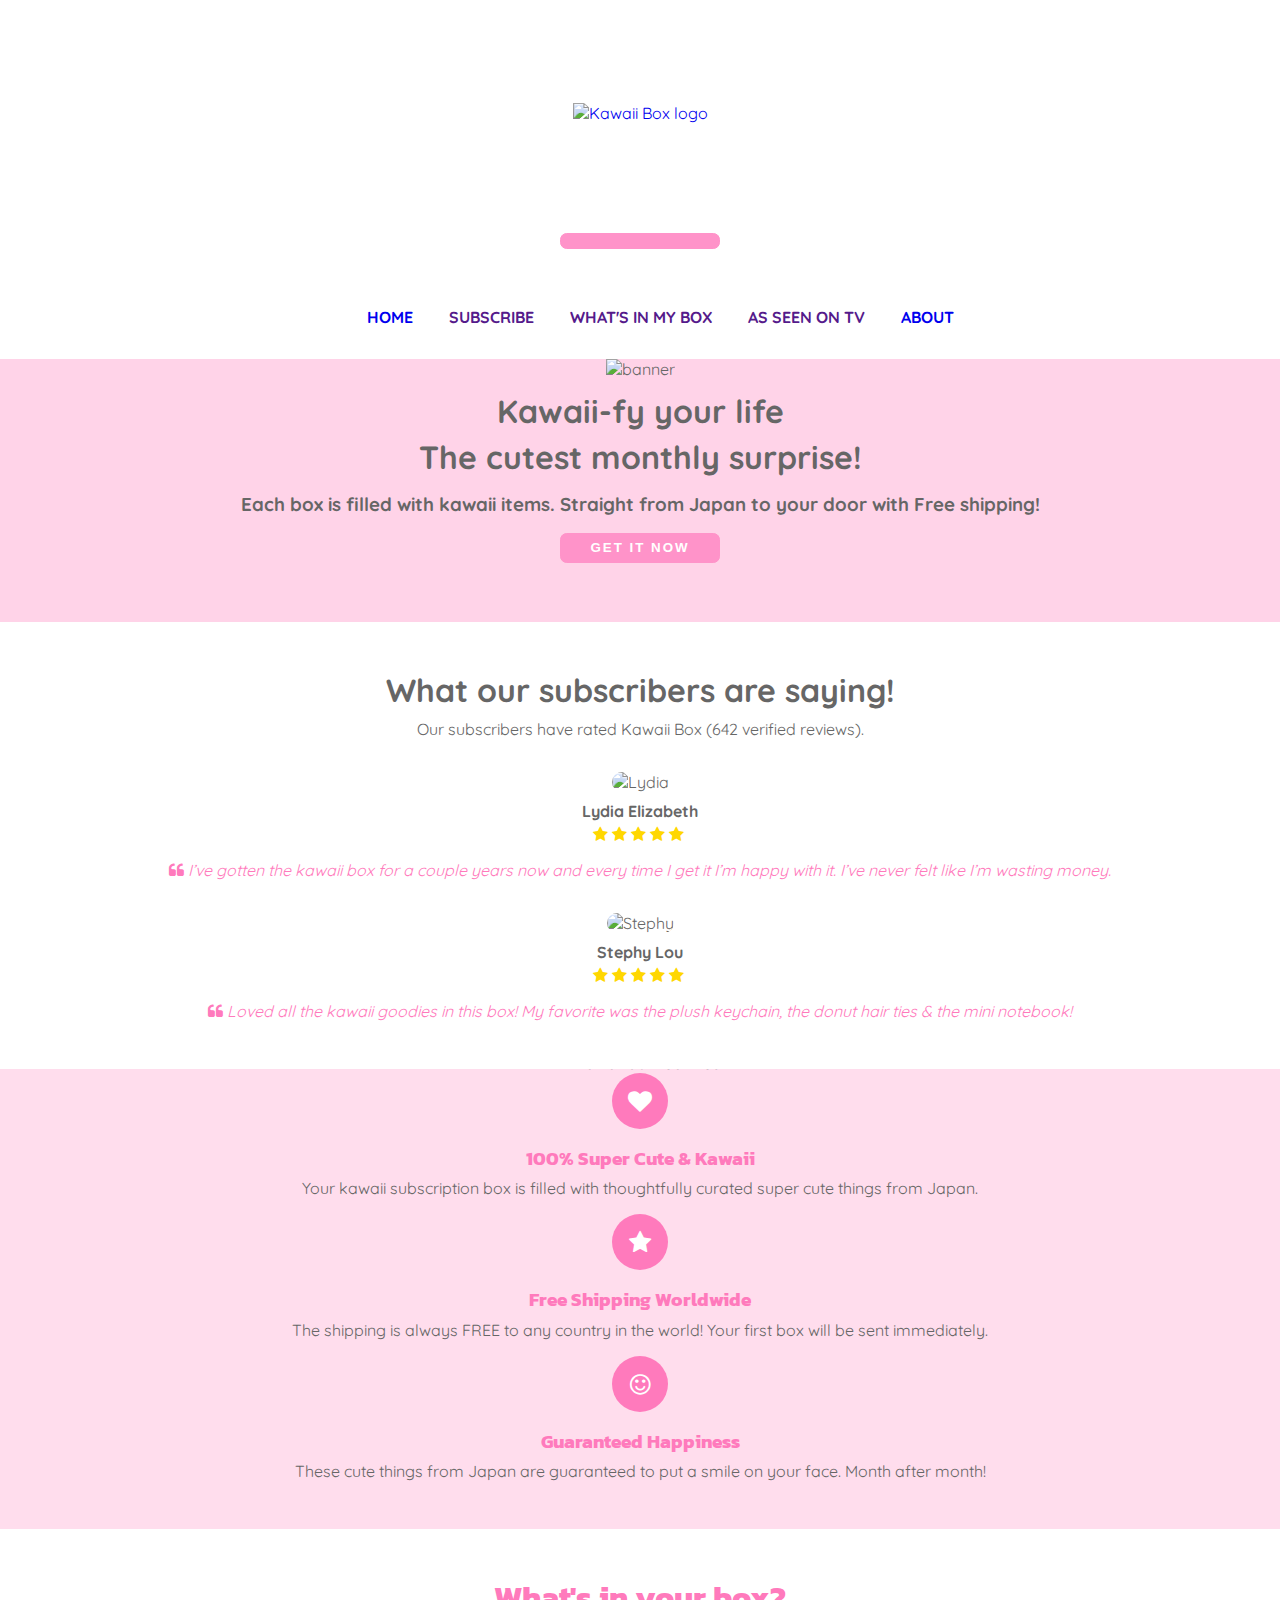
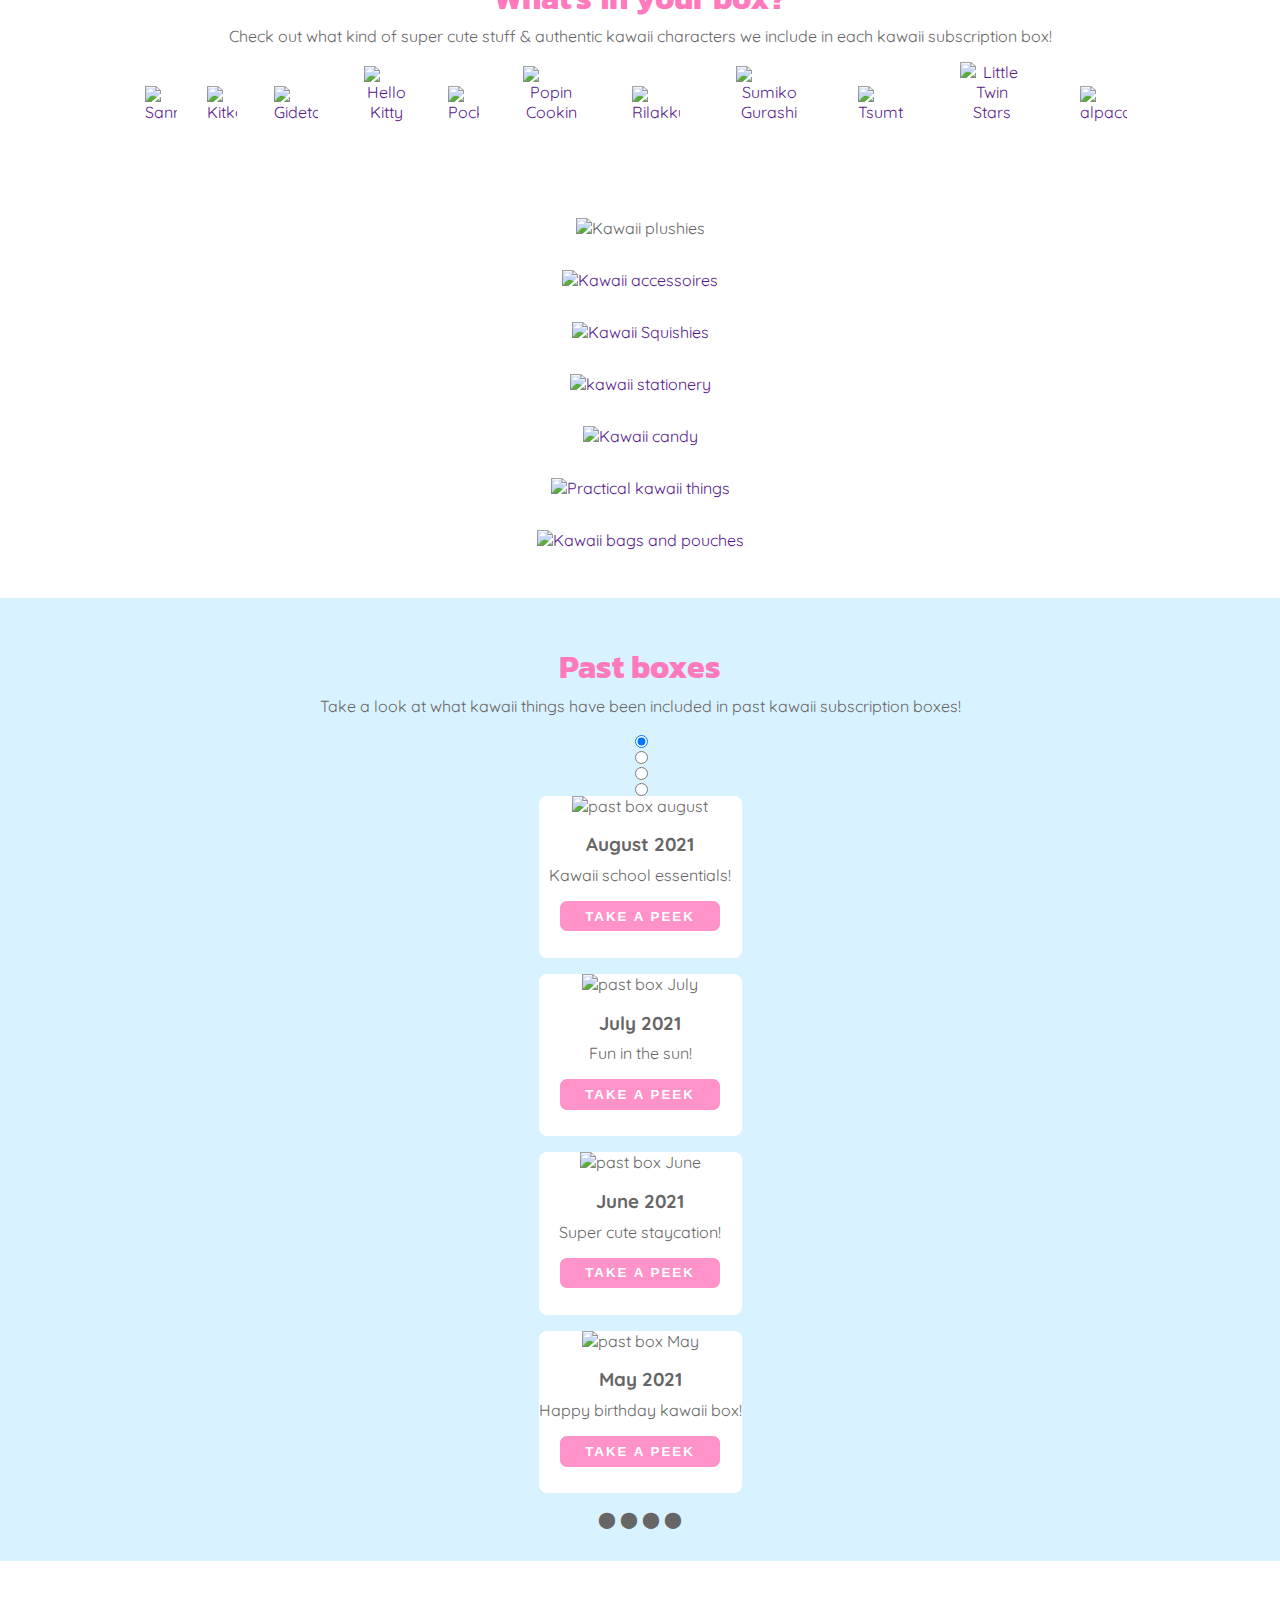
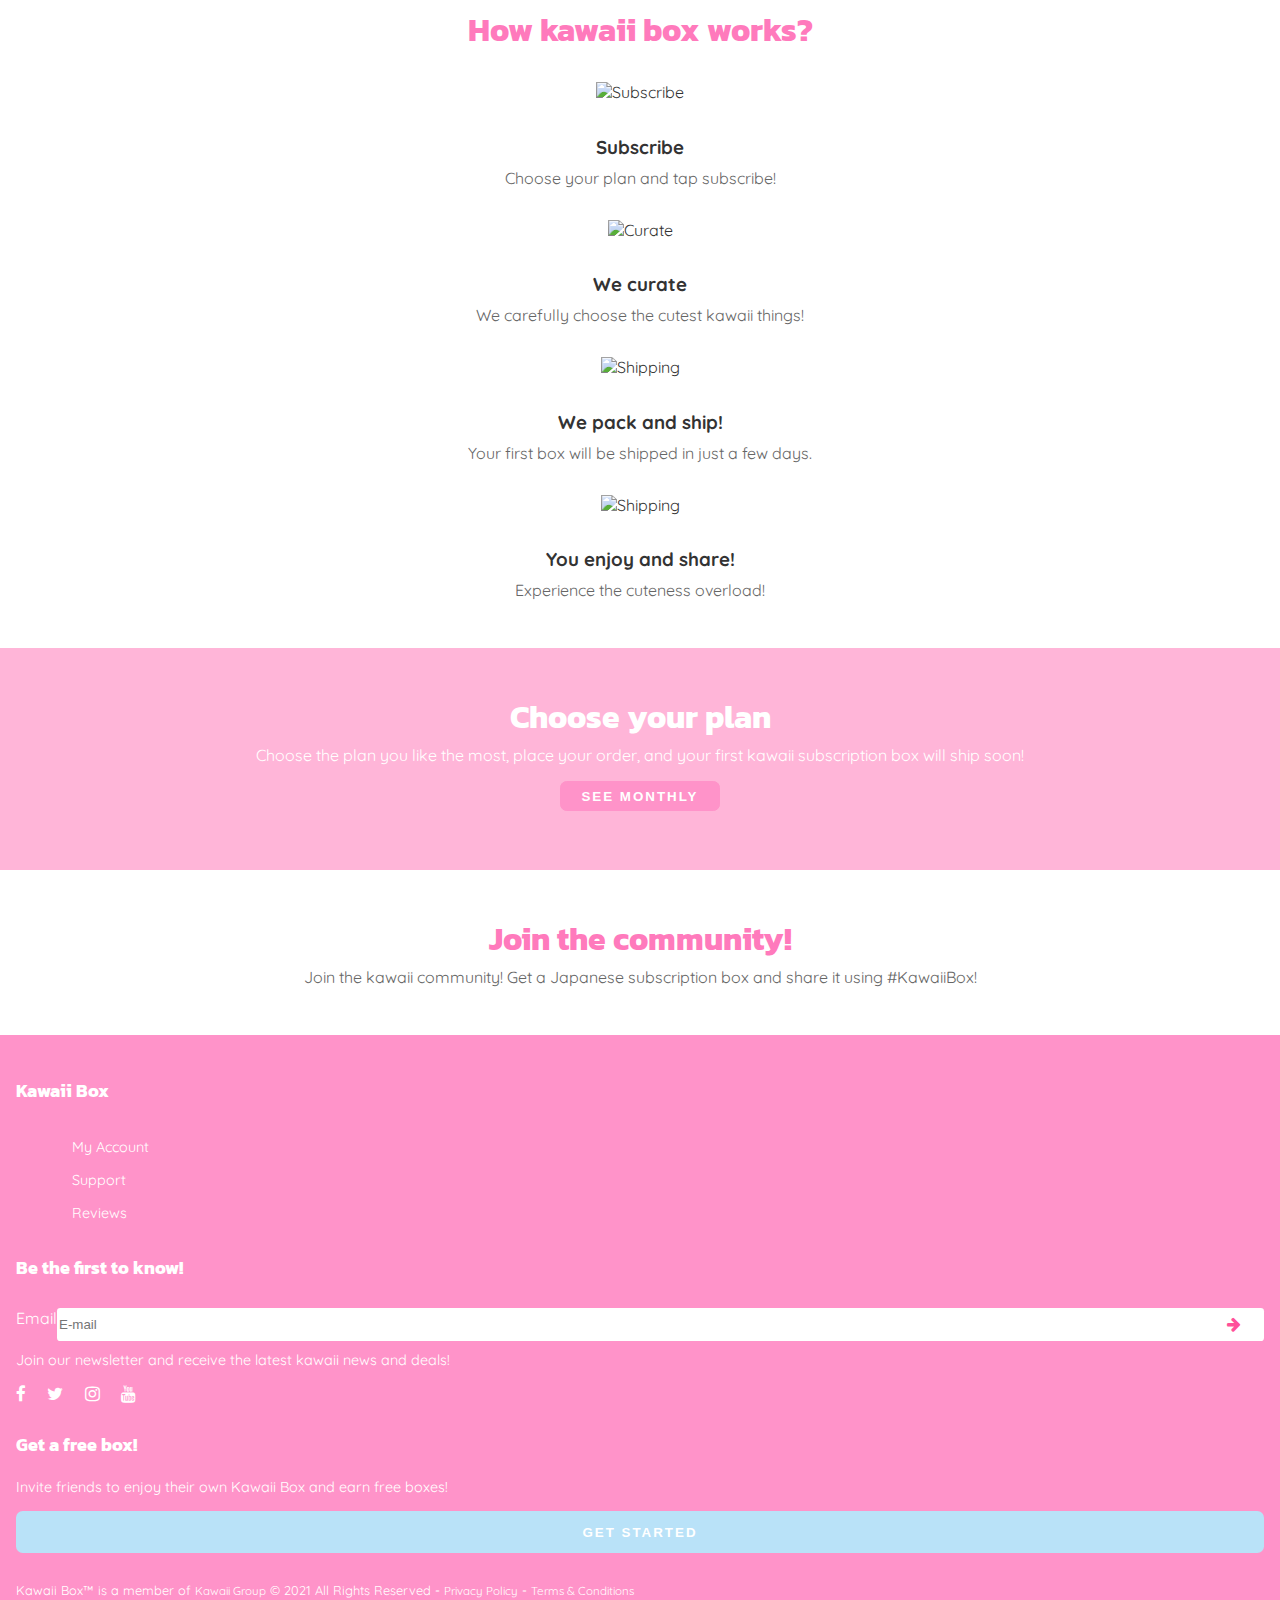
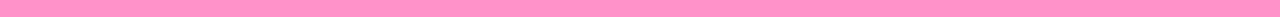
==== commit c3b9f7dd: "Add files via upload" ====
--- a/index.html
+++ b/index.html
@@ -8,26 +8,33 @@
 	<meta name="author" content="Demi Broere">
 	<meta name="viewport" content="width=device-width, initial-scale=1">
 
-	<link rel="icon" type="image/png" sizes="32x32" href="images\favicon-16x16.png">
-	<link rel="icon" type="image/png" sizes="16x16" href="images\favicon-16x16.png">
+	<link rel="icon" type="image/png" sizes="32x32" href="images/favicon-16x16.png">
+	<link rel="icon" type="image/png" sizes="16x16" href="images/favicon-16x16.png">
 
     <link rel="stylesheet" href="https://cdnjs.cloudflare.com/ajax/libs/font-awesome/4.7.0/css/font-awesome.min.css">
     
     <link rel='stylesheet' href='https://fonts.googleapis.com/css?family=Quicksand'>
     <link href="https://fonts.googleapis.com/css2?family=Kanit" rel="stylesheet">
-    
-    <link rel='stylesheet' type='text/css' media='screen' href='styles\style.css'>
+    <link rel="preconnect" href="https://fonts.googleapis.com">
+    <link rel="preconnect" href="https://fonts.gstatic.com" crossorigin>
+    <link href="https://fonts.googleapis.com/css2?family=Paytone+One&display=swap" rel="stylesheet">
+    
+    <link rel='stylesheet' type='text/css' media='screen' href='styles/style.css'>
 
 </head>
-<body>
-    
+<body id="index">
+    
+    <!-- Header img -->
+
     <header>
-        <a href="index.html"> <img src="images\Kawaii-Box-logo.png" id="logo" alt="Kawaii Box logo" /></a>
+        <a href="index.html"> <img src="images/Kawaii-Box-logo.png" id="logo" alt="Kawaii Box logo" /></a>
     </header>
+
+    <!-- Navigatie -->
     
     <nav>
-        <button alt="menu">
-          <i class="fa fa-bars" aria-hidden="true" id="bars"> <span class="menu">Menu</span></i>  
+        <button>
+            <i class="fa fa-bars" aria-hidden="true" id="bars"> <span class="menu">Menu</span></i>
         </button>
 
         <ul>
@@ -39,10 +46,14 @@
         </ul>
     </nav>
 
+        <!-- MAIN CONTENT -->
+
     <main>
 
-        <section id="kawaiify">
-            <img src="images\banner.png" alt="banner" />
+         <!-- section 1 -->
+
+        <section>
+            <img src="images/banner.png" alt="banner" />
             
             <div class="kawaiifywrapper">
                 <div class="kawaiifycontent">
@@ -54,13 +65,15 @@
             </div>
         </section>
 
-        <section id="review">
+         <!-- section 2 -->
+
+        <section>
             <h2>What our subscribers are saying!</h2>
             <p>Our subscribers have rated Kawaii Box  (642 verified reviews).</p>
             
             <div id="Lydia">
 
-                <img src="images\LydiaL.jpeg" alt="Lydia" class="reviewicon" />
+                <img src="images/LydiaL.jpeg" alt="Lydia" class="reviewicon" />
                      <p><strong>Lydia Elizabeth</strong></p>
                  
                     <div class="rating">
@@ -72,8 +85,8 @@
                     </blockquote>
                 </div>     
                 
-                <div id="Lydia">
-                    <img src="images\StephyL.jpeg" alt="Stephy" class="reviewicon" />
+                <div id="StephyL">
+                    <img src="images/StephyL.jpeg" alt="Stephy" class="reviewicon" />
                          <p><strong>Stephy Lou</strong></p>
                      
                         <div class="rating">
@@ -87,8 +100,10 @@
                 </div>    
         </section>
 
-        <section id="features">
-            <img src="images\kb-features-1f.jpg" alt="kawaii box features" />
+         <!-- section 3 -->
+
+        <section>
+            <img src="images/kb-features-1f.jpg" alt="kawaii box features" />
             
                 <div class="feature-icon"><i class="fa fa-heart" aria-hidden="true"></i></div>
                     <h3>100% Super Cute & Kawaii</h3>
@@ -103,99 +118,101 @@
                     <p>These cute things from Japan are guaranteed to put a smile on your face. Month after month!</p>
         </section>
 
-        <section id="included">
+         <!-- section 4 -->
+
+        <section>
             <h2>What's in your box?</h2>
              <p>Check out what kind of super cute stuff & authentic kawaii characters we include in each kawaii subscription box!</p>
              
                 <div class="items-slide">
-                    <a href=""> <img src="images\sanrio.png" alt="Sanrio" > </a>
-					<a href=""> <img src="images\kitkat.png" alt="Kitkat" > </a>
-					<a href=""> <img src="images\gudetama.png" alt="Gidetama" > </a>
-					<a href=""> <img src="images\hello-kitty.png" alt="Hello Kitty" > </a>
-					<a href=""> <img src="images\pocky.png" alt="Pocky" > </a>
-					<a href=""> <img src="images\popin-cookin.png" alt="Popin Cookin" > </a>
-					<a href=""> <img src="images\rilakkuma.png" alt="Rilakkuma" > </a>
-					<a href=""> <img src="images\sumikko-gurashi.png" alt="Sumiko Gurashi" > </a>
-					<a href=""> <img src="images\tsumtsum.png" alt="Tsumtsum" > </a>
-					<a href=""> <img src="images\little-twin-stars.png" alt="Little Twin Stars" > </a>
-					<a href=""> <img src="images\alpacasso.png" alt="alpacasso" > </a>
+                    <a href=""> <img src="images/sanrio.png" alt="Sanrio" > </a>
+					<a href=""> <img src="images/kitkat.png" alt="Kitkat" > </a>
+					<a href=""> <img src="images/gudetama.png" alt="Gidetama" > </a>
+					<a href=""> <img src="images/hello-kitty.png" alt="Hello Kitty" > </a>
+					<a href=""> <img src="images/pocky.png" alt="Pocky" > </a>
+					<a href=""> <img src="images/popin-cookin.png" alt="Popin Cookin" > </a>
+					<a href=""> <img src="images/rilakkuma.png" alt="Rilakkuma" > </a>
+					<a href=""> <img src="images/sumikko-gurashi.png" alt="Sumiko Gurashi" > </a>
+					<a href=""> <img src="images/tsumtsum.png" alt="Tsumtsum" > </a>
+					<a href=""> <img src="images/little-twin-stars.png" alt="Little Twin Stars" > </a>
+					<a href=""> <img src="images/alpacasso.png" alt="alpacasso" > </a>
                 </div>
 
                 <div class="grid">
                         <div class="grid-item">
-                            <img src="images\kawaii-plushies-2.jpg" alt="Kawaii plushies">
+                            <img src="images/kawaii-plushies-2.jpg" alt="Kawaii plushies">
                             <div class="overlay">
                                 <div class="content">
                                     <h3>Kawaii Plushies </h3>
                                     <p>Super cute stuffed animals & kawaii plushies. Perfectly soft and huggable!</p>
-                                    <a href=""><button class="hoverbutton">see more</button></a>
+                                    <button class="hoverbutton">see more</button>
                                 </div>
                             </div>
                         </div>
 
                         
                         <div class="grid-item">
-					        <a href=""> <img src="images\kawaii-accessories-5.jpg" alt="Kawaii accessoires" > </a>
+					        <a href=""> <img src="images/kawaii-accessories-5.jpg" alt="Kawaii accessoires" > </a>
                             <div class="overlay">
                                 <div class="content">
                                     <h3>Wearables & Accessoires</h3>
                                     <p>Be super cute with kawaii beauty accessories & Harajuku fashion essentials!</p>
-                                    <a href=""><button class="hoverbutton">see more</button></a>
+                                    <button class="hoverbutton">see more</button>
                                 </div>
                             </div>
                         </div>
 
                      <div class="grid-item">
-                        <a href=""> <img src="images\kawaii-squishies-toys-4.jpg" alt="Kawaii Squishies" > </a>
+                        <a href=""> <img src="images/kawaii-squishies-toys-4.jpg" alt="Kawaii Squishies" > </a>
                         <div class="overlay">
                             <div class="content">
                                 <h3>Kawaii Squishies & Toys</h3>
                                 <p>Super cute kawaii squishies, DIY craft supplies & more kawaii fun!</p>
-                                <a href=""><button class="hoverbutton">see more</button></a>
+                                <button class="hoverbutton">see more</button>
                             </div>
                         </div>
                     </div>
 
 					<div class="grid-item">
-                        <a href=""> <img src="images\kawaii-stationery-2.jpg" alt="kawaii stationery" > </a>
+                        <a href=""> <img src="images/kawaii-stationery-2.jpg" alt="kawaii stationery" > </a>
                         <div class="overlay">
                             <div class="content">
                                 <h3>Kawaii stationery</h3>
                                 <p>Kawaii-fy your life with Japanese washi tape, cute notebooks & kawaii stickers.</p>
-                                <a href=""><button class="hoverbutton">see more</button></a>
+                                <button class="hoverbutton">see more</button>
                             </div>
                         </div>
                     </div>
 					
                     <div class="grid-item">
-                        <a href=""> <img src="images\kawaii-candy-2.jpg" alt="Kawaii candy" > </a>
+                        <a href=""> <img src="images/kawaii-candy-2.jpg" alt="Kawaii candy" > </a>
                         <div class="overlay">
                             <div class="content">
                                 <h3>Kawaii Candy</h3>
                                 <p>Experience fun & tasty Japanese candy featuring cute kawaii characters..</p>
-                                <a href=""><button class="hoverbutton">see more</button></a>
+                                <button class="hoverbutton">see more</button>
                             </div>
                         </div>
                     </div>
 
                     <div class="grid-item">
-                        <a href=""> <img src="images\practical-kawaii-things-2.jpg" alt="Practical kawaii things" > </a>
+                        <a href=""> <img src="images/practical-kawaii-things-2.jpg" alt="Practical kawaii things" > </a>
                         <div class="overlay">
                             <div class="content">
                                 <h3>Practical kawaii things</h3>
                                 <p>Practical & fun kawaii things for everyday use. From kitchen to bathroom!</p>
-                                <a href=""><button class="hoverbutton">see more</button></a>
+                                <button class="hoverbutton">see more</button>
                             </div>
                         </div>
                     </div>
                     
                     <div class="grid-item">
-                        <a href=""> <img src="images\kawaii-bags-pouches-2.jpg" alt="Kawaii bags and pouches" > </a>
+                        <a href=""> <img src="images/kawaii-bags-pouches-2.jpg" alt="Kawaii bags and pouches" > </a>
                         <div class="overlay">
                             <div class="content">
                                 <h3>Kawaii bags and pouches</h3>
                                 <p>Kawaii pouches, useful bags & cute purses. Perfect for storing all your daily essentials!</p>
-                                <a href=""><button class="hoverbutton">see more</button></a>
+                                <button class="hoverbutton">see more</button>
                             </div>
                         </div>
                     </div>
@@ -203,62 +220,94 @@
 
         </section>
 
-        <section id="past">
+        <!-- section 5 -->
+
+        <section>
             <h2>Past boxes</h2>
                 <p>Take a look at what kawaii things have been included in past kawaii subscription boxes!</p>
 
-                <div id="pastcontainer">
-                    <div class="pastitem">
-                            <img src="images\past-box_2021-august.jpg" />
-                            <h3>August 2021</h3>
-                            <p>Kawaii school essentials!</p>
-                            <button>Take a peek</button>
-                    </div>
-
-					<div class="pastitem">
-						<img src="images\past-box_2021-july.jpg" />
-						<h3>July 2021</h3>
-						<p>Fun in the sun!</p>
-						<button>Take a peek</button>
-                    </div>
-
-                    <div class="pastitem">
-						<img src="images\past-box_2021-june.jpg" />
-						<h3>June 2021</h3>
-						<p>Super cute staycation!</p>
-						<button>Take a peek</button>
-					</div>
-
-					<div class="pastitem">
-						<img src="images\past-box_2021-may.jpg" />
-						<h3>May 2021</h3>
-						<p>Happy birthday kawaii box!</p>
-						<button>Take a peek</button>
-					</div>
-                </div>   
-        </section>
-
-        <section id="concept">
+            <input type="radio" name="switch" id="i_1" checked>
+            <input type="radio" name="switch" id="i_2">
+            <input type="radio" name="switch" id="i_3">
+            <input type="radio" name="switch" id="i_4">
+           
+            <div class="wrapper">
+                            <div class="slide">
+                                <div class="inner content1">
+                                            <div class="pastitem">
+                                            <img src="images/past-box_2021-august.jpg" alt="past box august" />
+                                            <h3>August 2021</h3>
+                                            <p>Kawaii school essentials!</p>
+                                            <button>Take a peek</button>
+                                    </div>
+                                </div>   
+                            </div>
+                            <div class="slide">
+                                <div class="inner content2">
+                                    <div class="pastitem">
+                                        <img src="images/past-box_2021-july.jpg" alt="past box July" />
+                                        <h3>July 2021</h3>
+                                        <p>Fun in the sun!</p>
+                                        <button>Take a peek</button>
+                                    </div>
+                                </div>    
+                            </div>
+                            <div class="slide">
+                                <div class="inner content3">
+                                    <div class="pastitem">
+                                        <img src="images/past-box_2021-june.jpg" alt="past box June"/>
+                                        <h3>June 2021</h3>
+                                        <p>Super cute staycation!</p>
+                                        <button>Take a peek</button>
+                                    </div> 
+                                </div>
+                            </div>
+                            <div class="slide">
+                                <div class="inner content4">
+                                    <div class="pastitem">
+                                        <img src="images/past-box_2021-may.jpg" alt="past box May"/>
+                                        <h3>May 2021</h3>
+                                        <p>Happy birthday kawaii box!</p>
+                                        <button>Take a peek</button>
+                                    </div>
+                                    </div>
+                            
+                            </div>  
+                            </div>
+                            <div class="controls">
+                            <label for="i_1">⬤</label>
+                            <label for="i_2">⬤</label>
+                            <label for="i_3">⬤</label>
+                            <label for="i_4">⬤</label>
+                </div>
+           
+        </section>
+
+        <!-- section 6 -->
+
+        <section>
             <h2>How kawaii box works?</h2>
 
-                <a href=""> <img src="images\how-it-works-1.png" alt="Subscribe" > </a>
+                <a href=""> <img src="images/how-it-works-1.png" alt="Subscribe" > </a>
                 <a href=""><h3>Subscribe</h3></a>
                 <p>Choose your plan and tap subscribe!</p>
 
-                <a href=""> <img src="images\how-it-works-2.png" alt="Curate" > </a>
+                <a href=""> <img src="images/how-it-works-2.png" alt="Curate" > </a>
                 <a href=""><h3>We curate</h3></a>
                 <p>We carefully choose the cutest kawaii things!</p>
 
-                <a href=""> <img src="images\how-it-works-3.png" alt="Shipping" > </a>
+                <a href=""> <img src="images/how-it-works-3.png" alt="Shipping" > </a>
                 <a href=""><h3>We pack and ship!</h3></a>
                 <p>Your first box will be shipped in just a few days.</p>
 
-               <a href=""> <img src="images\how-it-works-4.png" alt="Shipping" > </a>
+               <a href=""> <img src="images/how-it-works-4.png" alt="Shipping" > </a>
                <a href=""><h3>You enjoy and share!</h3></a>
                <p>Experience the cuteness overload!</p>
         </section>
 
-        <section id="plan">
+        <!-- section 7 -->
+
+        <section>
             <h2>Choose your plan</h2>
                 <p>Choose the plan you like the most, place your order, and your first kawaii subscription box will ship soon!</p>
 
@@ -266,11 +315,15 @@
 
         </section>
 
-        <section id="join">
+        <!-- section 8 -->
+
+        <section>
             <h2>Join the community!</h2>
                  <p>Join the kawaii community! Get a Japanese subscription box and share it using #KawaiiBox!</p>
         </section>
     </main>
+
+    <!-- FOOTER -->
 
     <footer>
         <h5>Kawaii Box</h5>
@@ -281,7 +334,8 @@
             </ul>
 
         <h5>Be the first to know!</h5>
-            <form type="email" action="method">
+            <form action="method">
+                <label for="email">Email</label>
                 <input type="text" name="email" id="email" placeholder="E-mail" required> 
                 <button class="news-submit" type="submit" name="submit"><i class="fa fa-arrow-right"></i></button>
             </form>
--- a/styles/style.css
+++ b/styles/style.css
@@ -0,0 +1,844 @@
+/* CSS Document */
+*, *::after, *::before {
+  box-sizing:border-box;  
+}
+
+
+
+
+
+/**************/
+/* Kleur variabelen */
+/**************/
+
+
+:root {
+
+    /* Body */
+  --background-color:#ffffff;
+  --second-background:#ffd3e8;
+  --third-background: #ffdded;
+  --fourth-background:#d9f2ff;
+  
+  
+  /* Text */
+  --header-font: Kanit;
+  --main-color:#333;
+  --accent-color:#fff;
+  --accent-2:#ff7abc;
+  --shadow: 0.05em 0.05em rgb(0 0 0 / 14%);
+
+  /* Button */
+  --button-background1:#ff7abc;
+  --button-background2:#b9e2f8;
+
+ 
+}
+
+/* Changes the colors of the selected area. */
+
+::selection {
+  color: rgb(255, 255, 255);
+  background-color: rgb(255, 80, 153);
+}
+
+/* width of the scrollbar (vertical & horizontal) */
+::-webkit-scrollbar {
+  width: 0.5em;
+  height: 0.5em;
+}
+
+/* Track */
+::-webkit-scrollbar-track {
+  background: #f1f1f1;
+}
+
+/* Handle */
+::-webkit-scrollbar-thumb {
+  background:  var(--accent-2);
+
+}
+
+/* Handle on hover */
+::-webkit-scrollbar-thumb:hover {
+  background: rgb(255, 80, 153);
+}
+
+/**************/
+/* Basis */
+/**************/
+
+
+body {
+  background: #fff;
+  color: #666;
+  font-family: 'Quicksand', sans-serif;
+  font-weight: 400;
+  font-size: 1em;
+  line-height: 1.25em;
+  margin: 0;
+  padding: 0;
+  
+}
+
+button {
+  background-color: #ff93c9;
+  color: #fff;
+  width: 12em;
+  text-transform: uppercase;
+  font-weight: bold;
+  letter-spacing: 0.15em;
+  margin-bottom: 2em;
+  padding: 0.5em 1em 0.5em 1em;
+  border: 0.05em solid #ff93c9;
+  border-radius: 0.5em;
+  transition: all 0.25s ease-in-out;
+}
+
+button:hover {
+  background-color: #ffb8dc;
+  border-color: #ffb8dc;
+  box-shadow: var(--shadow);
+}
+
+p {
+  margin-top: -0.5em;
+}
+
+a {
+  text-decoration: none;
+}
+
+h2 {
+  font-size: 2em;
+}
+
+ul, li, a {
+  text-decoration: none;
+  list-style-type: none;
+}
+
+
+/**************/
+/* Navigation
+/**************/
+
+header {
+  text-align: center;
+  display: flex;
+  align-items: center;
+  justify-content: center;
+  height: 25vh;
+}
+
+@media screen and (min-width: 600px) {
+
+  nav {
+    position: sticky;
+    top: 0;
+    font-weight: 700;
+    text-transform: uppercase;
+    text-align: center;
+    color: #8669ab;
+    z-index: 9999;
+  }
+  
+  ul {
+    background-color:#fff;
+    overflow: auto;
+  }
+  
+  li {
+    display: inline-block;
+    padding: 1em;
+    list-style-type: none;
+  }
+  
+
+  #mobile {
+    display: none;
+  }
+  
+  #bars {
+  display:none;
+  }
+}
+
+@media only screen and (max-width: 600px) {
+
+  #desktop {
+    display: none;
+  }
+
+  #mobile button {
+    background:none;
+    border: none;
+    padding: 0;
+    margin: 0;
+  }
+
+  #mobile button:hover {
+    box-shadow: none;
+    cursor: pointer;
+  }
+
+  #mobile {
+    background-color: white;
+    position: sticky;
+    top: 0;
+    font-weight: 700;
+    text-transform: uppercase;
+    z-index: 99;
+  }
+
+  #mobile ul {
+    background-color: white;
+    display: inline-flex;
+    flex-direction: column;
+    position: absolute;
+    top: 30px;
+    left:10px;
+    width: 90%;
+    
+    border: 1px solid #ff7abc;
+
+    z-index: 99;
+    opacity: 0;
+
+    transition: all 0.6s;
+    transition-delay: 0.1s;
+    transform: translateX(-30em);
+
+  }
+
+ #mobile ul.terug {
+  transform: translateX(0);
+  transition:0.5s;
+  opacity: 1;
+ }
+
+  #mobile li {
+    margin: 10px;
+  }
+
+
+  #bars, .menu {
+    color: #8669ab;
+    text-transform: uppercase;
+    font-size: 15px;
+    font-weight: bolder;
+  }
+
+  #bars { 
+    padding: 1em;
+    margin-left: 1em;
+  }
+
+  .menu {
+    font-family: "Quicksand";
+  }
+
+}
+
+/**************/
+/* Sections
+/**************/
+
+
+
+section {
+  position: relative;
+  display: flex;
+  flex-direction: column;
+  overflow: hidden;
+  padding: 2em;
+}
+
+
+
+/**************/
+/* Section 1: kawaiify */
+/**************/
+
+
+section:first-of-type {
+  background-color: var(--second-background);
+  text-align: center;
+  align-items: center;
+  
+}
+
+section:first-of-type img {
+  max-width: 150%;
+  height: auto;
+  margin-top: -2em;
+}
+
+section:first-of-type button {
+  bottom: 0;
+}
+
+
+section:first-of-type > h1 {
+  font-family: var(--header-font);
+  font-size: 2em;
+  line-height: 0.75em;
+  text-transform: uppercase;
+  color: var(--accent-color);
+  font-weight:bolder;
+  text-shadow: var(--shadow);
+}
+
+section:first-of-type > h2 {
+  font-family: var(--header-font);
+  font-size: 1.5em;
+  color: var(--accent-color);
+  font-weight:bolder;
+  text-shadow: var(--shadow);
+  margin-top: -0.5em;
+}
+
+section:first-of-type > h3 {
+  font-family: 'Quicksand', sans-serif;
+  font-size: 1.25em;
+  color: var(--accent-color);
+  font-weight:bolder;
+  text-shadow: var(--shadow);
+  margin-top: -0.25em;
+}
+
+
+
+/**************/
+/* Section 2: What subscribers think */
+/**************/
+
+
+
+
+section:nth-of-type(2) {
+  background-color: var(--background-color);
+  text-align: center;
+  align-items: center;
+  
+}
+
+section:nth-of-type(2) h1 {
+  font-family: var( --header-font);
+  color: var(--accent-2);
+  text-align: center;
+  align-items: center;
+}
+
+
+section:nth-of-type(2) img {
+  margin: 1em;
+}
+
+
+.reviewicon {
+  border: 0.1em solid #fff;
+  border-radius: 20em;
+}
+
+
+.rating {
+  color: #ffd700;
+  letter-spacing: 0.25em;
+  margin-top:-0.8em;
+}
+
+blockquote {
+  color: var(--accent-2);
+  font-style: italic;
+}
+
+blockquote::first-letter {
+  color: #ffd700;
+}
+
+
+
+
+/**************/
+/* Section 3 */
+/**************/
+
+
+
+
+section:nth-of-type(3) {
+  background-color: var(--third-background);
+  text-align: center;
+  align-items: center;
+}
+
+section:nth-of-type(3) img {
+  max-width: 150%;
+  height: auto;
+  margin-top: -3em;
+}
+
+section:nth-of-type(3) h3 {
+  font-family: var( --header-font);
+  color: var(--accent-2);
+  text-align: center;
+  align-items: center;
+  
+}
+
+.feature-icon {
+  position: relative;
+  background-color: var(--accent-2);
+  color: #fff;
+  width: 3.5em;
+  height: 3.5em;
+  border-radius: 50%;
+}
+
+.feature-icon .fa {
+  position: absolute;
+  font-size: 1.5em;
+  width: 1em;
+  height: 1em;
+  text-align: center;
+  top: 0;
+  right: 0;
+  bottom: 0;
+  left: 0;
+  margin: auto;
+}
+
+
+/**************/
+/* Section 4 grid */
+/**************/
+
+
+section:nth-of-type(4) {
+  background-color: var(--background-color);
+  text-align: center;
+  align-items: center;
+}
+
+section:nth-of-type(4) h2 {
+  font-family: var( --header-font);
+  color: var(--accent-2);
+  text-align: center;
+  align-items: center;
+  
+}
+
+/* Item slider */
+
+.items-slide {
+  display: flex;
+  overflow-x: auto;
+  padding: 0 0 4em;
+}
+
+.items-slide a {
+  display: flex;
+  flex-shrink: 0;
+  align-items: center;
+  flex-direction: column-reverse;
+}
+
+.items-slide img {
+  width: 50%;
+}
+
+/* Grid met img hover */
+
+.grid { 
+  position: relative;
+  display: flex;
+  flex-direction: column;
+  margin-top: 1em;
+  margin-left: -3em;
+  margin-right: -3em;
+}
+
+.grid-item {
+  position: relative;
+  overflow: hidden;
+  margin: 1em;
+}
+
+.grid-item img {
+	vertical-align: top;
+	max-width: 100%;
+	transition: all 0.3s;
+}
+
+.grid-item:hover img {
+  transform: scale(1.3);
+}
+
+.overlay {
+  background: rgba(255, 116, 174, 0.9);
+  position: absolute;
+  top: 0;
+  bottom: 0;
+  left: 0;
+  right: 0;
+  color: #fff;
+  opacity: 0;
+  transition: .5s ease;
+}
+
+.grid-item:hover .overlay {
+  overflow: hidden;
+  opacity: 1;
+}
+
+.content {
+  width:100%;
+  position: absolute;
+  color: var(--accent-color);
+  top: 50%;
+  left: 50%;
+  padding: 1em;
+  transform: translate(-50%, -50%);
+  text-align: center;
+}
+
+.hoverbutton {
+  background-color: transparent;
+  font-size: 0.75em;
+  padding: 0.5em;
+  border: 0.15em solid #fff;
+  border-radius: 0.5em;
+}
+
+.hoverbutton a {
+  background-color: transparent;
+  color: var(--accent-color);
+  text-decoration: none;
+}
+
+@media only screen and (max-width: 600px) {
+  .grid { 
+    position: relative;
+    display: flex;
+    flex-direction: column;
+    margin-left: -3em;
+    margin-right: -3em;
+  }
+
+  .grid-item {
+    position: relative;
+    overflow: hidden;
+    margin: 1em;
+  }
+
+  .grid-item img {
+    vertical-align: top;
+    max-width: 100%;
+    -moz-transition: all 0.3s;
+    -webkit-transition: all 0.3s;
+    transition: all 0.3s;
+  }
+
+  .grid-item:hover img {
+    transform: scale(1.1);
+  }
+
+  .overlay {
+    background: rgba(255, 116, 174, 0.9);
+    position: absolute;
+    top: 0;
+    bottom: 0;
+    left: 0;
+    right: 0;
+    color: #fff;
+    opacity: 0;
+    transition: .5s ease;
+  }
+
+
+  .grid-item:hover .overlay {
+    overflow: hidden;
+    opacity: 1;
+  }
+
+  .content {
+    width:100%;
+    position: absolute;
+    color: var(--accent-color);
+    top: 50%;
+    left: 50%;
+    padding: 1em;
+    transform: translate(-50%, -50%);
+    text-align: center;
+  }
+
+  .hoverbutton {
+    background-color: transparent;
+    font-size: 0.75em;
+    padding: 0.5em;
+    border: 0.15em solid #fff;
+    border-radius: 0.5em;
+  }
+
+  .hoverbutton a {
+    background-color: transparent;
+    color: var(--accent-color);
+    text-decoration: none;
+  }
+}
+
+/**************/
+/* Section 5 Carousel */
+/**************/
+
+
+section:nth-of-type(5) {
+  background-color: var(--fourth-background);
+  text-align: center;
+  align-items: center;
+}
+
+section:nth-of-type(5) h2 {
+  font-family: var( --header-font);
+  color: var(--accent-2);
+  text-align: center;
+  align-items: center;  
+}
+
+.pastcontainer {
+  width: 100%;
+  display: flex;
+  flex-direction: row;
+}
+
+.pastitem {
+  background: #fff;
+  overflow: hidden;
+  text-align: center;
+  margin-bottom: 1em;
+  max-width: 300px;
+  border-radius: 8px;
+}
+
+.pastitem img {
+  max-width: 100%;
+}
+
+
+
+/**************/
+/* Section 6 */
+/**************/
+
+
+section:nth-of-type(6) {
+  background-color: var(--background-color);
+  text-align: center;
+  align-items: center;
+}
+
+section:nth-of-type(6) h2 {
+  font-family: var( --header-font);
+  color: var(--accent-2);
+  text-align: center;
+  align-items: center;
+  
+}
+
+section:nth-of-type(6) a {
+  color: var(--main-color);  
+}
+
+section:nth-of-type(6) img {
+  margin: 1em; 
+}
+
+
+
+
+
+
+
+
+/**************/
+/* Section 7 */
+/**************/
+
+
+
+section:nth-of-type(7) {
+  background-image: url("../images/planbg.png");
+  background-color: #ffb5d8;
+  color: var(--accent-color);
+  text-align: center;
+  align-items: center;
+}
+
+section:nth-of-type(7) h2 {
+  font-family: var( --header-font);
+  color: var(--accent-color);
+  text-align: center;
+  align-items: center;
+  
+}
+
+
+
+
+
+
+
+
+
+/**************/
+/* Section 8 The community */
+/**************/
+
+section:nth-of-type(8) {
+  background-color: var(--background-color);
+  text-align: center;
+  align-items: center;
+}
+
+section:nth-of-type(8) h2 {
+  font-family: var( --header-font);
+  color: var(--accent-2);
+  text-align: center;
+  align-items: center;
+  
+}
+
+
+
+
+
+
+
+
+
+/**************/
+/* Section 9 footer */
+/**************/
+
+
+
+footer {
+  background-color: #ff93c9;
+  color: var(--accent-color);
+  padding: 1em;
+}
+
+footer h2 {
+  font-family: var( --header-font);
+  color: var(--accent-color);
+  text-align: center;
+  align-items: center;
+  
+}
+
+footer h5 {
+  font-size: 1.1em;
+  font-family: var( --header-font);
+  color: var(--accent-color);
+  align-items: center;
+  
+}
+
+footer p { /* Changes the size of the footer's paragraph */
+  font-size: 0.9em;  
+  color: #fff;
+}
+
+footer a { 
+  font-size: 0.9em;  
+  color: #fff;
+}
+
+
+footer ul { 
+  display: flex;
+  flex-direction: column;
+  background-color: #ff93c9;
+  columns: 1;
+  line-height: 0;
+  color: #fff;
+}
+
+
+footer .copyright {
+  padding-top: 0 !important;
+  text-align: left !important;
+}
+
+footer .site-info {
+  color: #fff;
+  font-size: 0.8em;
+  text-transform: none;
+}
+
+footer .site-info a {
+  text-decoration: none;
+  color: #fff;
+}
+
+footer .fa {
+  color: var(--accent-color);
+  font-size: 1.2em;
+  letter-spacing: 1em;
+}
+
+/* Footer button */
+
+footer .started {
+  width: 100%;
+  background-color: var(--button-background2);
+  padding: 1em;
+  text-align: center;
+  align-items: center;
+}
+
+footer .started:hover {
+  background-color: #caedff;
+}
+
+
+
+
+/**************/
+/* Forms */
+/**************/
+
+form {
+  display: flex;
+  position: relative;
+  padding-bottom: 1em;
+}
+
+footer input#email {
+  width: 100%;
+  height: 2.5em;
+  border: none;
+  border-radius: 0.25em;
+}
+
+button.news-submit {
+  display: inline-block;  
+  width: 50px;
+  height: 2.5em;
+  position: absolute;
+  cursor: pointer;
+  color:rgb(255, 80, 153);
+  right: 0;
+}
+
+footer .news-submit .fa {
+  color:rgb(255, 80, 153);
+}
+
+footer button, button:hover {
+  background: none;
+  box-shadow: none;
+  border: none;
+  transition: none;
+}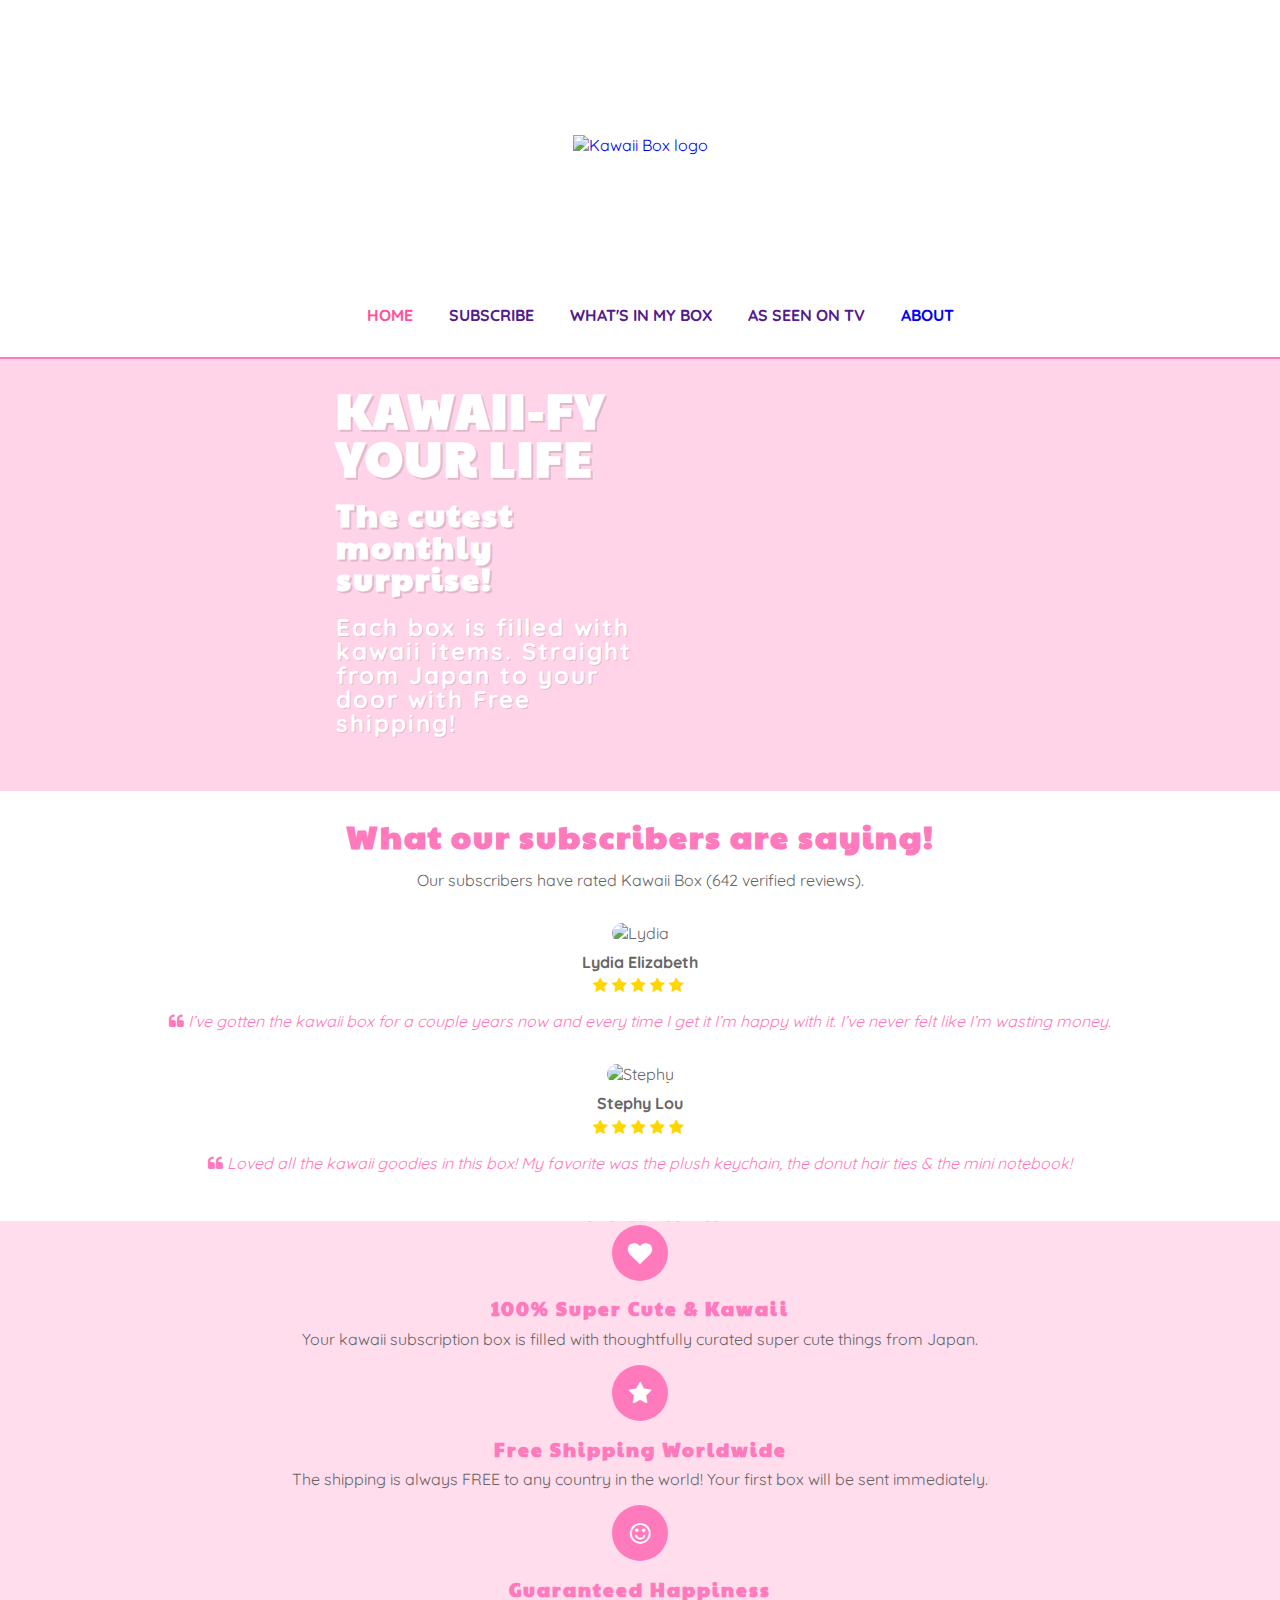
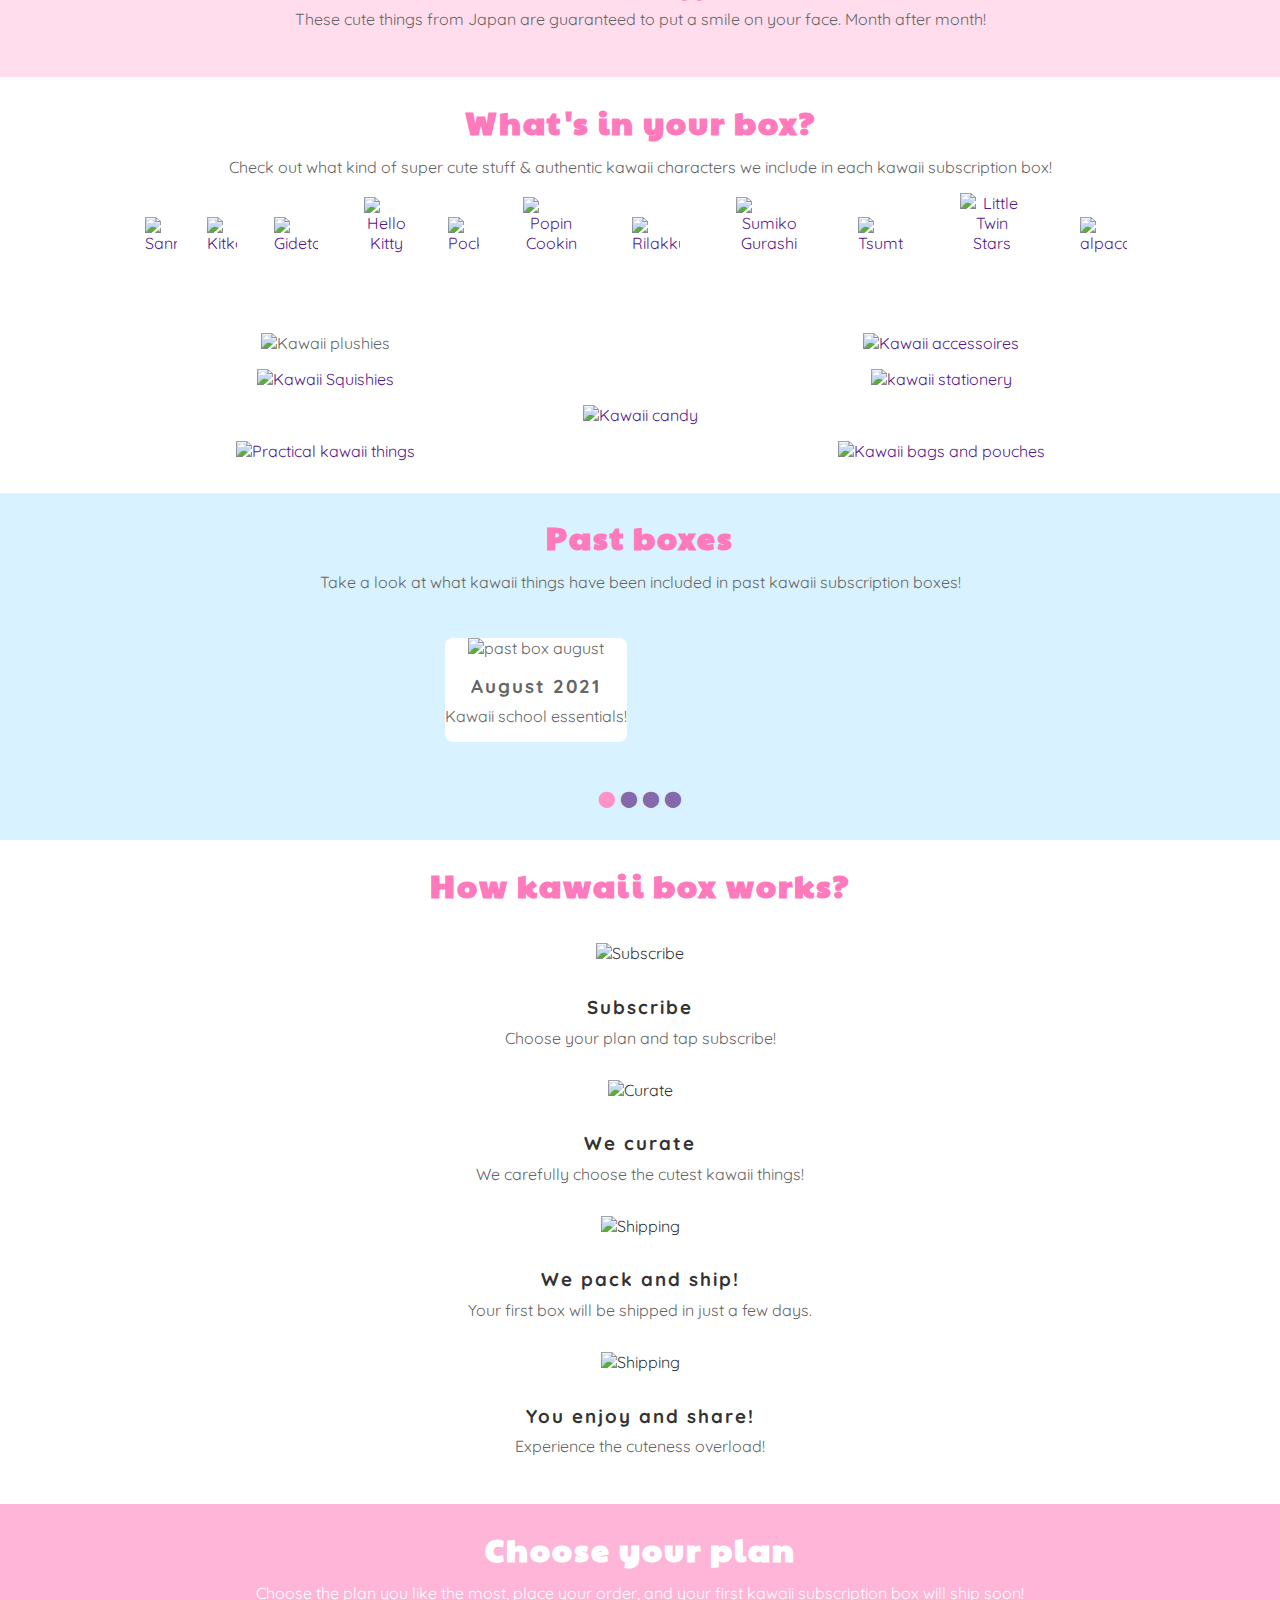
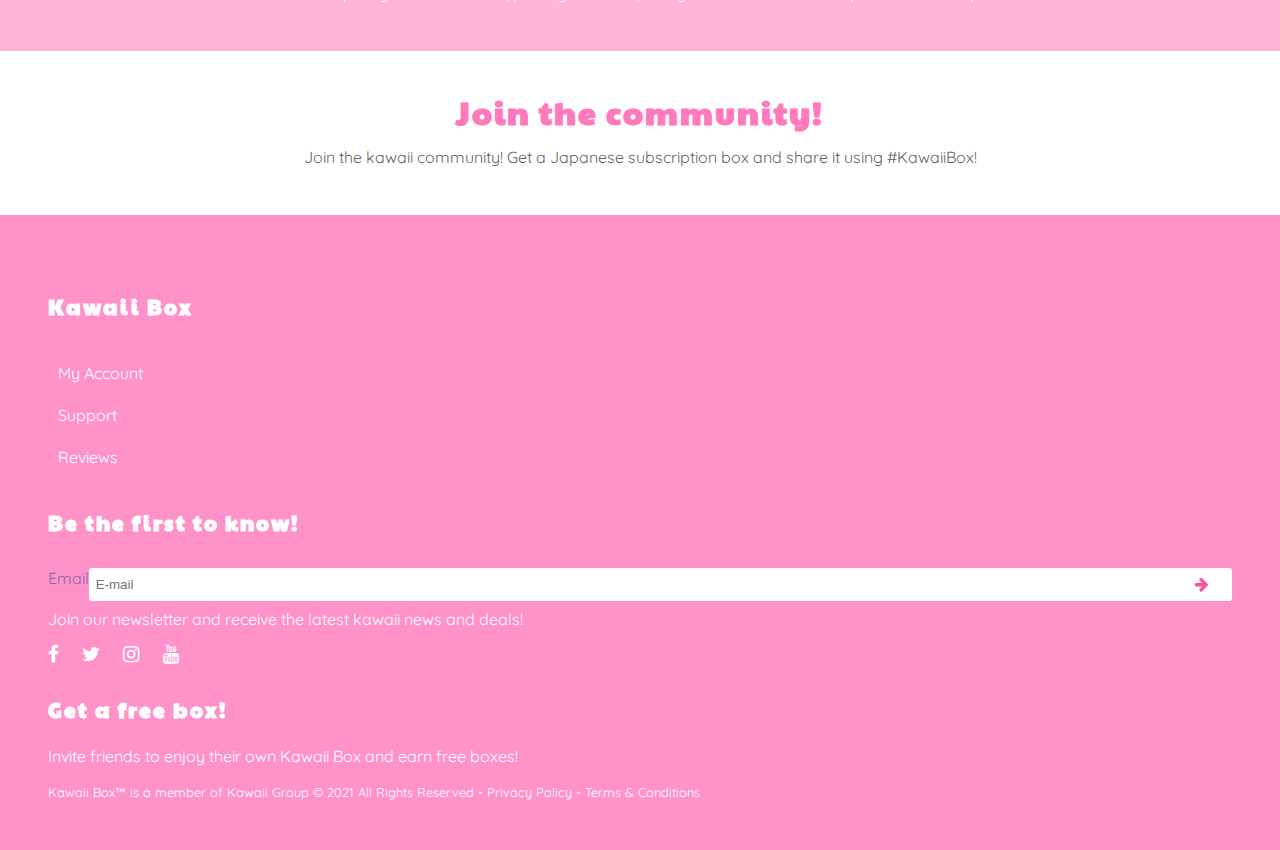
==== commit 0a6ae95f: "Add files via upload" ====
--- a/index.html
+++ b/index.html
@@ -30,7 +30,7 @@
         <a href="index.html"> <img src="images/Kawaii-Box-logo.png" id="logo" alt="Kawaii Box logo" /></a>
     </header>
 
-    <!-- Navigatie -->
+    <!-- Navigation -->
     
     <nav>
         <button>
@@ -360,7 +360,7 @@
             </div>
     </footer>
 
-    <script src='scripts\script.js'></script>
+    <script src='scripts/script.js'></script>
 
 </body>
 </html>
--- a/styles/style.css
+++ b/styles/style.css
@@ -4,6 +4,10 @@
 }
 
 
+.resize-animation-stopper * {
+  transition: none !important;
+  animation: none !important;
+}
 
 
 
@@ -22,7 +26,7 @@
   
   
   /* Text */
-  --header-font: Kanit;
+  --header-font: Paytone One, sans-serif; 
   --main-color:#333;
   --accent-color:#fff;
   --accent-2:#ff7abc;
@@ -30,8 +34,10 @@
 
   /* Button */
   --button-background1:#ff7abc;
-  --button-background2:#b9e2f8;
-
+  --button-background2:#88c7ff;
+
+  /* Footer */
+  --footer-text-color:#fff; 
  
 }
 
@@ -73,7 +79,6 @@
   background: #fff;
   color: #666;
   font-family: 'Quicksand', sans-serif;
-  font-weight: 400;
   font-size: 1em;
   line-height: 1.25em;
   margin: 0;
@@ -83,8 +88,9 @@
 
 button {
   background-color: #ff93c9;
-  color: #fff;
-  width: 12em;
+  color: var(--accent-color);
+  width: 200px;
+  height: 50px;
   text-transform: uppercase;
   font-weight: bold;
   letter-spacing: 0.15em;
@@ -109,8 +115,27 @@
   text-decoration: none;
 }
 
+h1 {
+  font-size: 3em;
+
+  
+}
+
 h2 {
   font-size: 2em;
+}
+
+h1, h2 {
+  margin-top: -0.10em;
+  letter-spacing: 2px;
+  line-height: 1em;
+  letter-spacing: 2px;
+}
+
+h3 {
+  letter-spacing: 2px;
+  line-height: 1em;
+  letter-spacing: 2px;
 }
 
 ul, li, a {
@@ -118,6 +143,15 @@
   list-style-type: none;
 }
 
+/* States */
+
+:focus {
+  background-color: #8669ab;
+  border: 4px solid var(--accent-2);
+  padding: 5px;
+  outline: none;
+}
+
 
 /**************/
 /* Navigation
@@ -129,19 +163,46 @@
   align-items: center;
   justify-content: center;
   height: 25vh;
-}
+  margin: 2em 0 2em 0;
+}
+
+/* For desktop */
 
 @media screen and (min-width: 600px) {
 
   nav {
+    background: white;
     position: sticky;
     top: 0;
     font-weight: 700;
     text-transform: uppercase;
     text-align: center;
     color: #8669ab;
+    border-bottom: 2px solid var(--accent-2);
     z-index: 9999;
   }
+
+  button {
+    display: none;
+  }
+
+  nav a.active {
+    color: rgb(255, 80, 153);
+  }
+
+  button ul {
+    transition: none;
+    transition-delay: none;
+    transform: none;
+  }
+
+
+
+  button ul.terug {
+    transition: none;
+    transition-delay: none;
+    transform: none;
+   }
   
   ul {
     background-color:#fff;
@@ -152,72 +213,48 @@
     display: inline-block;
     padding: 1em;
     list-style-type: none;
-  }
-  
-
-  #mobile {
-    display: none;
-  }
-  
-  #bars {
-  display:none;
-  }
-}
+  } 
+}
+
+/* For mobile */
 
 @media only screen and (max-width: 600px) {
 
-  #desktop {
-    display: none;
-  }
-
-  #mobile button {
-    background:none;
-    border: none;
-    padding: 0;
-    margin: 0;
-  }
-
-  #mobile button:hover {
-    box-shadow: none;
-    cursor: pointer;
-  }
-
-  #mobile {
+
+  nav  {
     background-color: white;
     position: sticky;
     top: 0;
+    height: 80px;
     font-weight: 700;
     text-transform: uppercase;
+    border-bottom: 2px solid var(--accent-2);
     z-index: 99;
   }
 
-  #mobile ul {
+  nav ul {
     background-color: white;
     display: inline-flex;
     flex-direction: column;
     position: absolute;
-    top: 30px;
+    top: 60px;
     left:10px;
     width: 90%;
-    
     border: 1px solid #ff7abc;
-
     z-index: 99;
     opacity: 0;
-
     transition: all 0.6s;
     transition-delay: 0.1s;
     transform: translateX(-30em);
-
-  }
-
- #mobile ul.terug {
+  }
+
+  nav ul.terug {
   transform: translateX(0);
   transition:0.5s;
   opacity: 1;
  }
 
-  #mobile li {
+ nav li {
     margin: 10px;
   }
 
@@ -238,6 +275,25 @@
     font-family: "Quicksand";
   }
 
+  
+  button {
+    background:none;
+    border: none;
+    padding: 0;
+    margin: 0;
+  }
+
+  button:hover {
+    background:none;
+    border: none;
+    box-shadow: none;
+    cursor: pointer;
+  }
+
+  button:focus {
+    background: none;
+    border:none;
+  }
 }
 
 /**************/
@@ -260,47 +316,42 @@
 /* Section 1: kawaiify */
 /**************/
 
-
-section:first-of-type {
+#index section:first-of-type {
   background-color: var(--second-background);
   text-align: center;
-  align-items: center;
-  
-}
-
-section:first-of-type img {
+}
+
+#index section:first-of-type img {
   max-width: 150%;
   height: auto;
   margin-top: -2em;
 }
 
-section:first-of-type button {
+#index section:first-of-type button {
   bottom: 0;
 }
 
 
-section:first-of-type > h1 {
+.kawaiifycontent h1 {
   font-family: var(--header-font);
-  font-size: 2em;
-  line-height: 0.75em;
+  font-size: 3em;
   text-transform: uppercase;
   color: var(--accent-color);
   font-weight:bolder;
   text-shadow: var(--shadow);
 }
 
-section:first-of-type > h2 {
+.kawaiifycontent h2 {
   font-family: var(--header-font);
-  font-size: 1.5em;
   color: var(--accent-color);
   font-weight:bolder;
   text-shadow: var(--shadow);
   margin-top: -0.5em;
 }
 
-section:first-of-type > h3 {
+.kawaiifycontent h3 {
   font-family: 'Quicksand', sans-serif;
-  font-size: 1.25em;
+  font-size: 1.5em;
   color: var(--accent-color);
   font-weight:bolder;
   text-shadow: var(--shadow);
@@ -308,6 +359,33 @@
 }
 
 
+@media screen and (min-width: 600px) {
+
+  #index section:first-of-type {
+    background-image: url("../images/kb-heropic-desktop-1b.jpg");
+    background-position: center center;
+    background-repeat: no-repeat;
+    text-align: left;
+  }
+
+  #index section:first-of-type img {
+    max-width: 100%;
+    display: none;
+  }
+
+  .kawaiifywrapper {
+    position: relative;
+    display: flex;
+    align-items: center;
+    width: 50%;
+    margin: auto auto;
+  }
+
+  .kawaiifycontent {
+    width: 50%;
+    left: 20em;
+  }
+}
 
 /**************/
 /* Section 2: What subscribers think */
@@ -316,14 +394,14 @@
 
 
 
-section:nth-of-type(2) {
+#index section:nth-of-type(2) {
   background-color: var(--background-color);
   text-align: center;
   align-items: center;
   
 }
 
-section:nth-of-type(2) h1 {
+#index section:nth-of-type(2) h2 {
   font-family: var( --header-font);
   color: var(--accent-2);
   text-align: center;
@@ -331,7 +409,7 @@
 }
 
 
-section:nth-of-type(2) img {
+#index section:nth-of-type(2) img {
   margin: 1em;
 }
 
@@ -366,20 +444,19 @@
 
 
 
-
-section:nth-of-type(3) {
+#index section:nth-of-type(3) {
   background-color: var(--third-background);
   text-align: center;
   align-items: center;
 }
 
-section:nth-of-type(3) img {
+#index section:nth-of-type(3) img {
   max-width: 150%;
   height: auto;
   margin-top: -3em;
 }
 
-section:nth-of-type(3) h3 {
+#index section:nth-of-type(3) h3 {
   font-family: var( --header-font);
   color: var(--accent-2);
   text-align: center;
@@ -415,13 +492,13 @@
 /**************/
 
 
-section:nth-of-type(4) {
+#index section:nth-of-type(4) {
   background-color: var(--background-color);
   text-align: center;
   align-items: center;
 }
 
-section:nth-of-type(4) h2 {
+#index section:nth-of-type(4) h2 {
   font-family: var( --header-font);
   color: var(--accent-2);
   text-align: center;
@@ -448,102 +525,40 @@
   width: 50%;
 }
 
-/* Grid met img hover */
-
-.grid { 
-  position: relative;
-  display: flex;
-  flex-direction: column;
-  margin-top: 1em;
-  margin-left: -3em;
-  margin-right: -3em;
-}
-
-.grid-item {
-  position: relative;
-  overflow: hidden;
-  margin: 1em;
-}
-
-.grid-item img {
-	vertical-align: top;
-	max-width: 100%;
-	transition: all 0.3s;
-}
-
-.grid-item:hover img {
-  transform: scale(1.3);
-}
-
-.overlay {
-  background: rgba(255, 116, 174, 0.9);
-  position: absolute;
-  top: 0;
-  bottom: 0;
-  left: 0;
-  right: 0;
-  color: #fff;
-  opacity: 0;
-  transition: .5s ease;
-}
-
-.grid-item:hover .overlay {
-  overflow: hidden;
-  opacity: 1;
-}
-
-.content {
-  width:100%;
-  position: absolute;
-  color: var(--accent-color);
-  top: 50%;
-  left: 50%;
-  padding: 1em;
-  transform: translate(-50%, -50%);
-  text-align: center;
-}
-
-.hoverbutton {
-  background-color: transparent;
-  font-size: 0.75em;
-  padding: 0.5em;
-  border: 0.15em solid #fff;
-  border-radius: 0.5em;
-}
-
-.hoverbutton a {
-  background-color: transparent;
-  color: var(--accent-color);
-  text-decoration: none;
-}
-
-@media only screen and (max-width: 600px) {
+/* For desktop */
+
+@media screen and (min-width: 600px) {
+
   .grid { 
-    position: relative;
-    display: flex;
-    flex-direction: column;
-    margin-left: -3em;
-    margin-right: -3em;
+    width: 100%;
+    position: relative;  
+    display: grid;
+    grid-template-columns: repeat(auto-fit, minmax(1fr 1fr 1fr));
+    grid-gap:1em;
+    grid-auto-flow: dense;
+    margin-top: 1em;
   }
 
   .grid-item {
     position: relative;
+    display: block;
     overflow: hidden;
-    margin: 1em;
-  }
-
+    
+  }
+
+  .grid-item:nth-of-type(5n) {
+    grid-column:span 2;
+  }
+  
   .grid-item img {
-    vertical-align: top;
     max-width: 100%;
-    -moz-transition: all 0.3s;
-    -webkit-transition: all 0.3s;
     transition: all 0.3s;
   }
-
+  
   .grid-item:hover img {
-    transform: scale(1.1);
-  }
-
+    transform: scale(1.3);
+  }
+  
   .overlay {
     background: rgba(255, 116, 174, 0.9);
     position: absolute;
@@ -555,13 +570,12 @@
     opacity: 0;
     transition: .5s ease;
   }
-
-
+  
   .grid-item:hover .overlay {
     overflow: hidden;
     opacity: 1;
   }
-
+  
   .content {
     width:100%;
     position: absolute;
@@ -572,34 +586,106 @@
     transform: translate(-50%, -50%);
     text-align: center;
   }
-
-  .hoverbutton {
-    background-color: transparent;
-    font-size: 0.75em;
-    padding: 0.5em;
-    border: 0.15em solid #fff;
-    border-radius: 0.5em;
-  }
-
-  .hoverbutton a {
-    background-color: transparent;
+}
+
+
+/* For mobile */
+
+@media only screen and (max-width: 600px) {
+
+
+/* Grid met img hover */
+
+  .grid { 
+    position: relative;
+    display: flex;
+    flex-direction: column;
+    margin-top: 1em;
+    margin-left: -3em;
+    margin-right: -3em;
+  }
+
+  .grid-item {
+    position: relative;
+    overflow: hidden;
+    margin: 1em;
+  }
+
+  .grid-item img {
+    vertical-align: top;
+    max-width: 100%;
+    transition: all 0.3s;
+  }
+
+  .grid-item:hover img {
+    transform: scale(1.3);
+  }
+
+  .overlay {
+    background: rgba(255, 116, 174, 0.9);
+    position: absolute;
+    top: 0;
+    bottom: 0;
+    left: 0;
+    right: 0;
+    color: #fff;
+    opacity: 0;
+    transition: .5s ease;
+  }
+
+  .grid-item:hover .overlay {
+    overflow: hidden;
+    opacity: 1;
+  }
+
+  .content {
+    width:100%;
+    position: absolute;
     color: var(--accent-color);
-    text-decoration: none;
-  }
-}
+    top: 50%;
+    left: 50%;
+    padding: 1em;
+    transform: translate(-50%, -50%);
+    text-align: center;
+  }
+}
+
+.hoverbutton {
+  background-color: transparent;
+  font-size: 0.75em;
+  padding: 0.5em;
+  border: 0.15em solid #fff;
+  border-radius: 0.5em;
+}
+
+.hoverbutton a {
+  background-color: transparent;
+  color: var(--accent-color);
+  text-decoration: none;
+}
+
+
+
+
+
+
 
 /**************/
 /* Section 5 Carousel */
 /**************/
 
 
-section:nth-of-type(5) {
+
+
+
+
+#index section:nth-of-type(5) {
   background-color: var(--fourth-background);
   text-align: center;
   align-items: center;
 }
 
-section:nth-of-type(5) h2 {
+#index section:nth-of-type(5) h2 {
   font-family: var( --header-font);
   color: var(--accent-2);
   text-align: center;
@@ -627,106 +713,323 @@
 
 
 
+
+/* Base styles for this example */
+
+#index section:nth-of-type(5) input {
+  opacity: 0;
+  width: 0;
+  height: 0;
+  position: absolute;
+}
+
+
+.wrapper {
+  width: 50%; 
+  display: flex;
+  
+}
+
+.slide {
+  width: 0;
+}
+
+.inner {
+  width: 400px;
+}
+
+/* Additional styling */
+
+span {
+  background-color: white;
+  text-align: center;
+  line-height: 4rem;
+  width: 4rem;
+  border-radius: 8rem;
+  color: #616161;
+  font-size: 2rem;
+}
+
+.inner {
+  display: flex;
+  justify-content: center;
+  align-items: center;  
+  padding: 30px;
+  opacity: 0;
+  pointer-events: none;
+  transition: opacity .6s;
+  overflow-y: auto;
+}
+
+#i_1:checked ~ .wrapper .content1,
+#i_2:checked ~ .wrapper .content2,
+#i_3:checked ~ .wrapper .content3,
+#i_4:checked ~ .wrapper .content4 {
+  opacity: 1;
+}
+
+label {
+  color: #8669ab;
+  transition-duration: .6s;
+  cursor: pointer;
+}
+
+.controls {
+    margin: 0;
+    padding: 0;
+}
+
+#i_1:checked ~ .controls label[for="i_1"],
+#i_2:checked ~ .controls label[for="i_2"],
+#i_3:checked ~ .controls label[for="i_3"],
+#i_4:checked ~ .controls label[for="i_4"] {
+  color: #ff93c9;
+}
+
+
+
+
+
 /**************/
 /* Section 6 */
 /**************/
 
 
-section:nth-of-type(6) {
+
+
+
+
+
+#index section:nth-of-type(6) {
   background-color: var(--background-color);
-  text-align: center;
-  align-items: center;
-}
-
-section:nth-of-type(6) h2 {
+  margin: auto auto;
+  text-align: center;
+  align-items: center;
+}
+
+#index section:nth-of-type(6) h2 {
   font-family: var( --header-font);
   color: var(--accent-2);
-  text-align: center;
-  align-items: center;
-  
-}
-
-section:nth-of-type(6) a {
+}
+
+#index section:nth-of-type(6) a {
   color: var(--main-color);  
 }
 
-section:nth-of-type(6) img {
+#index section:nth-of-type(6) a:hover {
+  color: var(--accent-2);  
+  transition: 0.3s ease-in;
+}
+
+
+#index section:nth-of-type(6) img {
   margin: 1em; 
 }
 
-
-
-
-
-
-
-
-/**************/
-/* Section 7 */
-/**************/
-
-
-
-section:nth-of-type(7) {
+#index section:nth-of-type(6) a:hover {
+  transform: rotate(360deg);
+  transition: 0.5s ease-in;
+}
+
+
+
+
+
+
+
+
+/**************/
+/* Section 7 het plan */
+/**************/
+
+
+
+
+
+
+
+#index section:nth-of-type(7) {
   background-image: url("../images/planbg.png");
   background-color: #ffb5d8;
   color: var(--accent-color);
   text-align: center;
   align-items: center;
-}
-
-section:nth-of-type(7) h2 {
-  font-family: var( --header-font);
-  color: var(--accent-color);
-  text-align: center;
-  align-items: center;
-  
-}
-
-
-
-
-
-
-
+  margin-bottom: 1em;
+}
+
+#index section:nth-of-type(7) h2 {
+  font-family: var( --header-font);
+  color: var(--accent-color);
+  text-align: center;
+  align-items: center;
+  
+}
 
 
 /**************/
 /* Section 8 The community */
 /**************/
 
-section:nth-of-type(8) {
+#index section:nth-of-type(8) {
   background-color: var(--background-color);
   text-align: center;
   align-items: center;
 }
 
-section:nth-of-type(8) h2 {
+#index section:nth-of-type(8) h2 {
   font-family: var( --header-font);
   color: var(--accent-2);
-  text-align: center;
-  align-items: center;
-  
-}
-
-
-
-
-
-
-
-
-
-/**************/
-/* Section 9 footer */
-/**************/
-
-
+  
+}
+
+
+
+
+
+
+
+
+/**************/
+/* About.html */
+/**************/
+
+
+
+
+
+
+/**************/
+/* section 1 introduction */
+/**************/
+
+video {
+  width: 50%;
+}
+
+@media only screen and (max-width: 600px) { 
+  video {
+    width: 100%;
+  }
+}
+
+#about section:first-of-type {
+  background-image: url("../images/kb-heropic-desktop-1b.jpg");
+  align-items: center;
+}
+
+
+
+#about section:first-of-type h2 {
+  font-family: var( --header-font);
+  color: var(--accent-2);
+}
+
+
+/**************/
+/* section 2 the story */
+/**************/
+
+
+
+#about section:nth-of-type(2) {
+  width: 100%;
+  background-color: var(--background-color);
+  margin: auto auto;
+  text-align: center;
+  align-items: center;
+}
+
+#about section:nth-of-type(2) h2 {
+  font-family: var( --header-font);
+  color: var(--accent-2);
+}
+
+#about section:nth-of-type(2) a {
+  color: var(--main-color);  
+}
+
+#about section:nth-of-type(2) a:hover {
+  color: var(--accent-2);  
+  transition: 0.3s ease-in;
+}
+
+
+#about section:nth-of-type(2) img {
+  margin: 1em; 
+}
+
+#about section:nth-of-type(2) a:hover {
+  transform: rotate(360deg);
+  transition: 0.5s ease-in;
+}
+
+
+@media only screen and (max-width: 600px) {
+  #about section:nth-of-type(2) {
+    width: 100%;
+    background-color: var(--background-color);
+    margin: auto auto;
+    text-align: center;
+    align-items: center;
+  }
+}
+
+
+/**************/
+/* section 3 Example brands */
+/**************/
+
+
+#about section:nth-of-type(3) {
+  background-image: url("../images/planbg.png");
+  background-color: #ffb5d8;
+  color: var(--accent-color);
+  text-align: center;
+  align-items: center;
+  margin-bottom: 1em;
+}
+
+#about section:nth-of-type(3) h2 {
+  font-family: var( --header-font);
+  color: var(--accent-color);
+  text-align: center;
+  align-items: center;
+  
+}
+
+
+
+/**************/
+/* section 4 Plan */
+/**************/
+
+
+#about section:nth-of-type(4) {
+  background-color: var(--background-color);
+  color: var(--main-color);
+  text-align: center;
+  align-items: center;
+  margin-bottom: 1em;
+}
+
+#about section:nth-of-type(4) h2 {
+  font-family: var( --header-font);
+  color: var(--accent-2);
+  text-align: center;
+  align-items: center;
+  
+}
+
+
+
+/**************/
+/*  footer */
+/**************/
 
 footer {
   background-color: #ff93c9;
   color: var(--accent-color);
-  padding: 1em;
+  padding: 3em;
 }
 
 footer h2 {
@@ -738,48 +1041,58 @@
 }
 
 footer h5 {
-  font-size: 1.1em;
-  font-family: var( --header-font);
-  color: var(--accent-color);
-  align-items: center;
+  font-size: 1.3em;
+  letter-spacing: 2px;
+  font-family: var( --header-font);
+  color: var(--accent-color);
   
 }
 
 footer p { /* Changes the size of the footer's paragraph */
-  font-size: 0.9em;  
-  color: #fff;
-}
-
-footer a { 
-  font-size: 0.9em;  
-  color: #fff;
-}
-
+  font-size: 1em;  
+  color: var(--accent-color);
+}
+
+footer ul, footer li {
+  margin: 5px;
+  padding: 0;
+}
 
 footer ul { 
   display: flex;
   flex-direction: column;
   background-color: #ff93c9;
-  columns: 1;
   line-height: 0;
   color: #fff;
-}
-
+  
+  
+}
+
+footer li {
+  display: inline-block;
+  line-height: 2em;
+  list-style-type: none;
+}
+
+footer a { 
+  font-size: 1em;  
+  color: var(--accent-color);
+}
 
 footer .copyright {
-  padding-top: 0 !important;
-  text-align: left !important;
+  padding-top: 0;
+  text-align: left;
 }
 
 footer .site-info {
-  color: #fff;
+  color: var(--accent-color);
   font-size: 0.8em;
   text-transform: none;
 }
 
 footer .site-info a {
   text-decoration: none;
-  color: #fff;
+  color: var(--accent-color);
 }
 
 footer .fa {
@@ -799,11 +1112,9 @@
 }
 
 footer .started:hover {
-  background-color: #caedff;
-}
-
-
-
+  background-color: #80ccf1;
+  transition: 0.5s ease-in;
+}
 
 /**************/
 /* Forms */
@@ -819,6 +1130,7 @@
   width: 100%;
   height: 2.5em;
   border: none;
+  padding: 0.5em;
   border-radius: 0.25em;
 }
 
@@ -836,9 +1148,16 @@
   color:rgb(255, 80, 153);
 }
 
-footer button, button:hover {
+footer button, footer button:hover {
   background: none;
   box-shadow: none;
   border: none;
   transition: none;
-}+}
+
+
+
+/* slider */
+
+/* Base styles for this example */
+
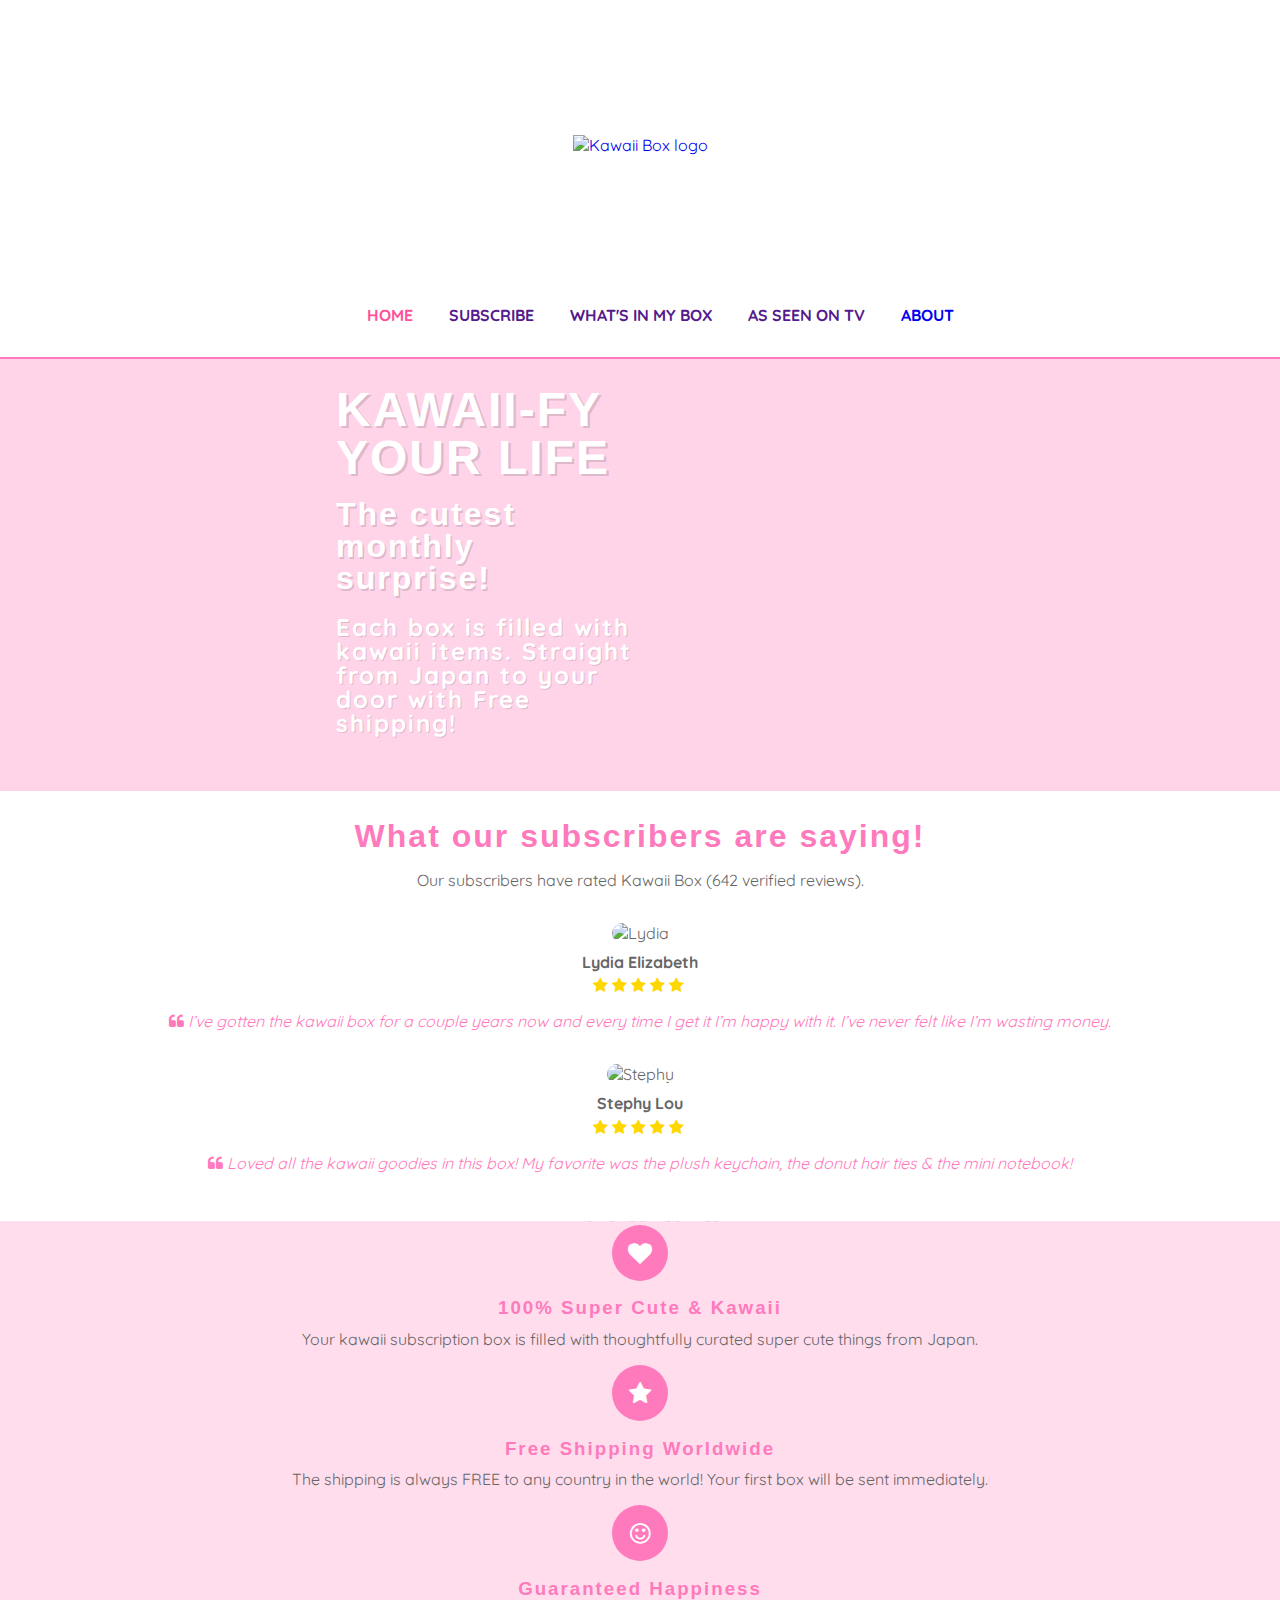
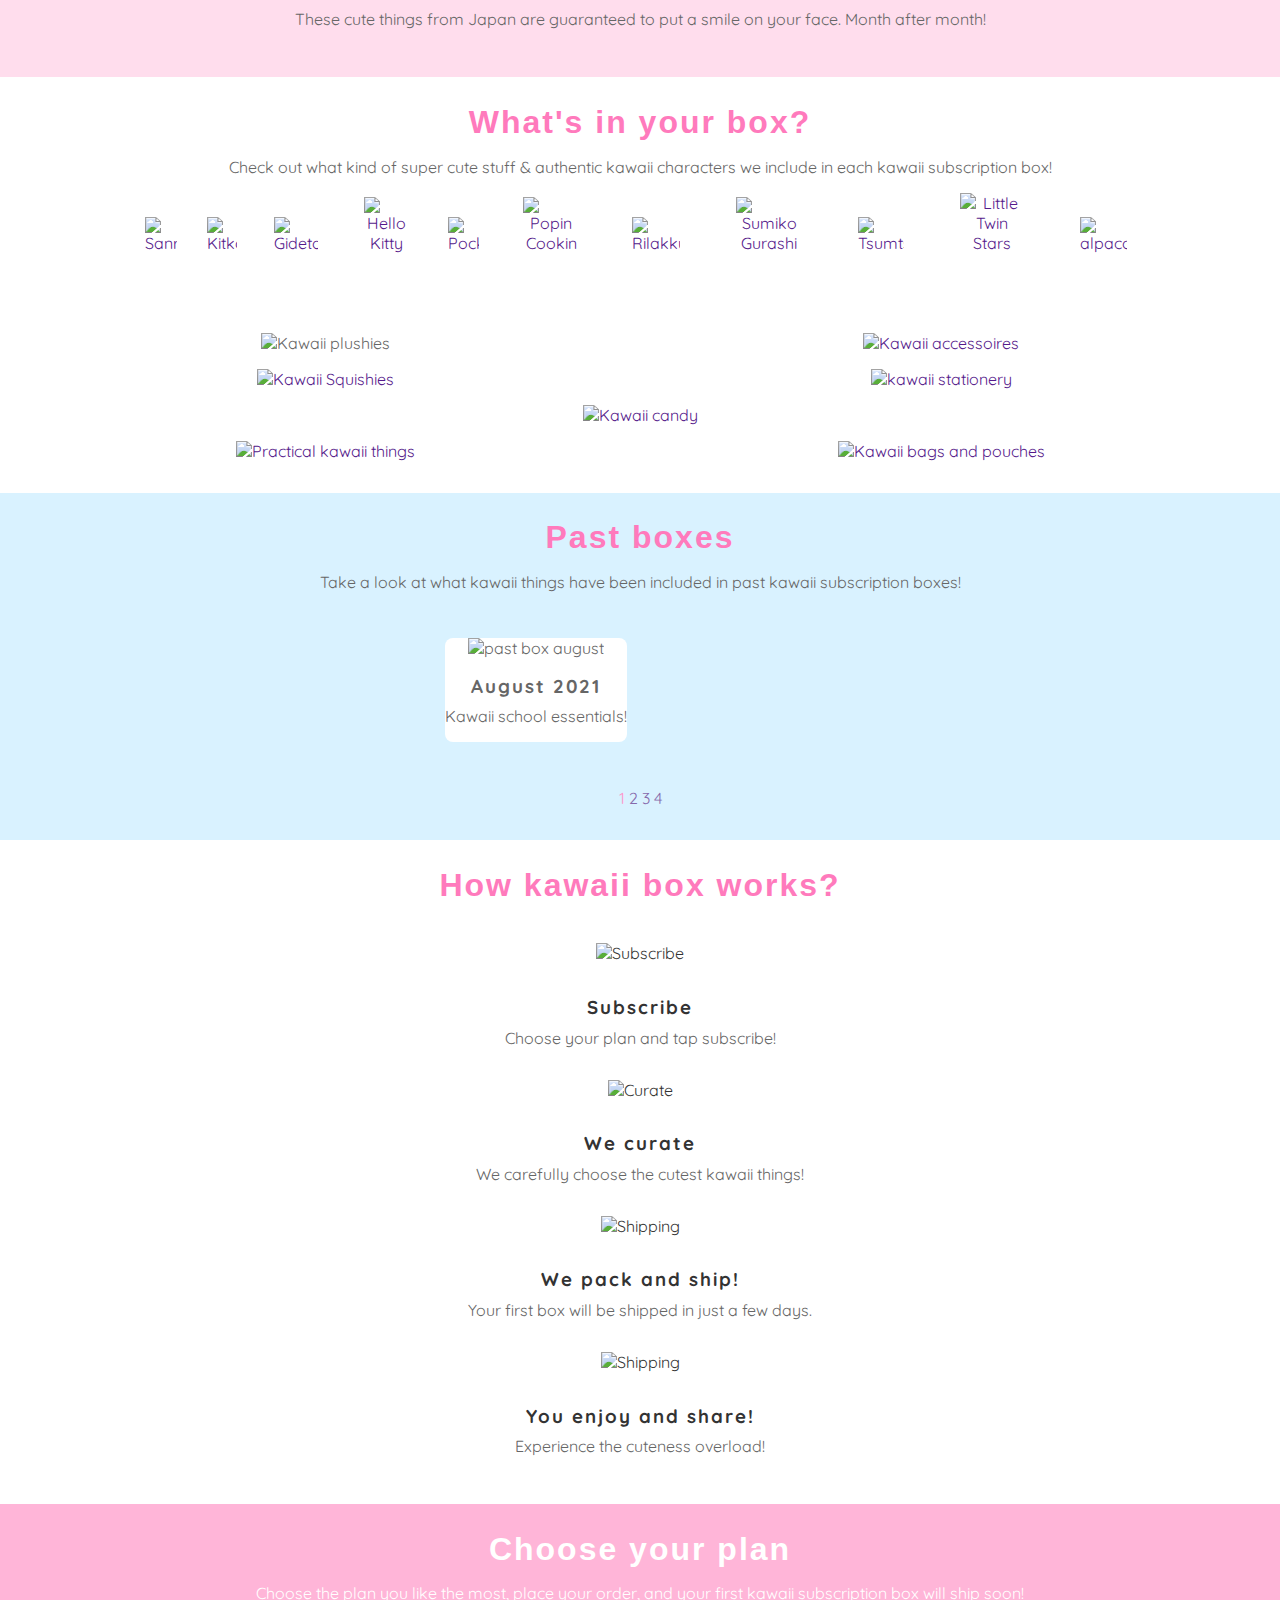
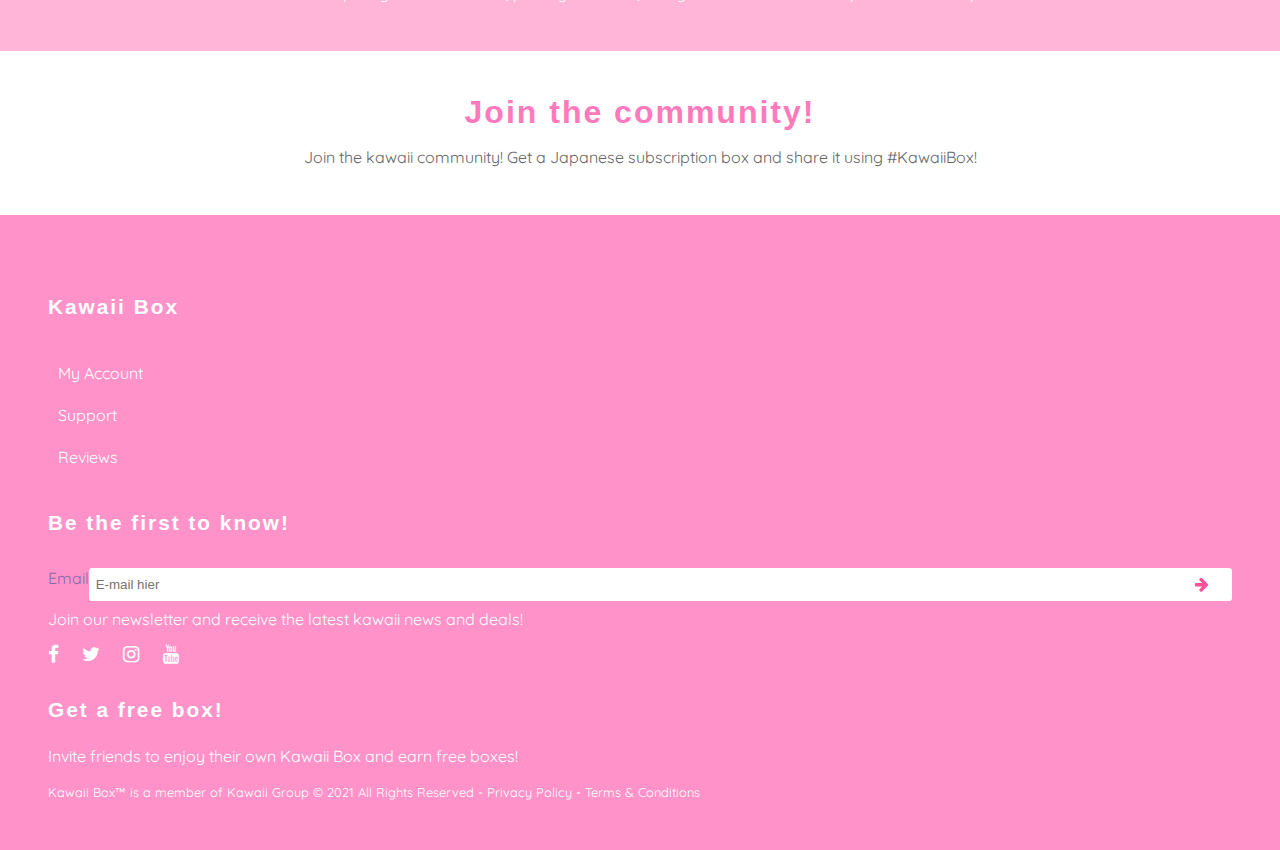
==== commit a706a7ef: "Add files via upload" ====
--- a/index.html
+++ b/index.html
@@ -1,5 +1,5 @@
 <!DOCTYPE html>
-<html>
+<html lang="en">
 <head>
     <meta charset='utf-8'>
     <meta http-equiv='X-UA-Compatible' content='IE=edge'>
@@ -17,13 +17,13 @@
     <link href="https://fonts.googleapis.com/css2?family=Kanit" rel="stylesheet">
     <link rel="preconnect" href="https://fonts.googleapis.com">
     <link rel="preconnect" href="https://fonts.gstatic.com" crossorigin>
-    <link href="https://fonts.googleapis.com/css2?family=Paytone+One&display=swap" rel="stylesheet">
+    <link href="https://fonts.googleapis.com/css2?family=Chewy&display=swap" rel="stylesheet">
     
     <link rel='stylesheet' type='text/css' media='screen' href='styles/style.css'>
 
 </head>
 <body id="index">
-    
+
     <!-- Header img -->
 
     <header>
@@ -105,15 +105,16 @@
         <section>
             <img src="images/kb-features-1f.jpg" alt="kawaii box features" />
             
-                <div class="feature-icon"><i class="fa fa-heart" aria-hidden="true"></i></div>
+            
+                <div class="feature-icon bounce"><i class="fa fa-heart" aria-hidden="true"></i></div>
                     <h3>100% Super Cute & Kawaii</h3>
                     <p>Your kawaii subscription box is filled with thoughtfully curated super cute things from Japan.</p>
 
-                <div class="feature-icon"><i class="fa fa-star" aria-hidden="true"></i></div>
+                <div class="feature-icon bounce"><i class="fa fa-star" aria-hidden="true"></i></div>
                     <h3>Free Shipping Worldwide</h3>
                     <p>The shipping is always FREE to any country in the world! Your first box will be sent immediately.</p>
 
-                <div class="feature-icon"><i class="fa fa-smile-o" aria-hidden="true"></i></div>
+                <div class="feature-icon bounce"><i class="fa fa-smile-o" aria-hidden="true"></i></div>
                     <h3>Guaranteed Happiness</h3>
                     <p>These cute things from Japan are guaranteed to put a smile on your face. Month after month!</p>
         </section>
@@ -238,7 +239,6 @@
                                             <img src="images/past-box_2021-august.jpg" alt="past box august" />
                                             <h3>August 2021</h3>
                                             <p>Kawaii school essentials!</p>
-                                            <button>Take a peek</button>
                                     </div>
                                 </div>   
                             </div>
@@ -248,38 +248,37 @@
                                         <img src="images/past-box_2021-july.jpg" alt="past box July" />
                                         <h3>July 2021</h3>
                                         <p>Fun in the sun!</p>
-                                        <button>Take a peek</button>
                                     </div>
                                 </div>    
                             </div>
+
                             <div class="slide">
                                 <div class="inner content3">
                                     <div class="pastitem">
                                         <img src="images/past-box_2021-june.jpg" alt="past box June"/>
                                         <h3>June 2021</h3>
                                         <p>Super cute staycation!</p>
-                                        <button>Take a peek</button>
                                     </div> 
                                 </div>
                             </div>
+
                             <div class="slide">
                                 <div class="inner content4">
                                     <div class="pastitem">
                                         <img src="images/past-box_2021-may.jpg" alt="past box May"/>
                                         <h3>May 2021</h3>
                                         <p>Happy birthday kawaii box!</p>
-                                        <button>Take a peek</button>
                                     </div>
-                                    </div>
-                            
+                                </div>
                             </div>  
-                            </div>
+                    </div>
+
                             <div class="controls">
-                            <label for="i_1">⬤</label>
-                            <label for="i_2">⬤</label>
-                            <label for="i_3">⬤</label>
-                            <label for="i_4">⬤</label>
-                </div>
+                                <label class="ctrl_label" for="i_1">1</label>
+                                <label class="ctrl_label" for="i_2">2</label>
+                                <label class="ctrl_label" for="i_3">3</label>
+                                <label class="ctrl_label" for="i_4">4</label>
+                            </div>
            
         </section>
 
@@ -288,20 +287,20 @@
         <section>
             <h2>How kawaii box works?</h2>
 
-                <a href=""> <img src="images/how-it-works-1.png" alt="Subscribe" > </a>
-                <a href=""><h3>Subscribe</h3></a>
+                <a href=""> <img src="images/how-it-works-1.png" alt="Subscribe" >
+                <h3>Subscribe</h3></a>
                 <p>Choose your plan and tap subscribe!</p>
 
-                <a href=""> <img src="images/how-it-works-2.png" alt="Curate" > </a>
-                <a href=""><h3>We curate</h3></a>
+                <a href=""> <img src="images/how-it-works-2.png" alt="Curate" > 
+                <h3>We curate</h3></a>
                 <p>We carefully choose the cutest kawaii things!</p>
 
-                <a href=""> <img src="images/how-it-works-3.png" alt="Shipping" > </a>
-                <a href=""><h3>We pack and ship!</h3></a>
+                <a href=""> <img src="images/how-it-works-3.png" alt="Shipping" >
+                <h3>We pack and ship!</h3></a>
                 <p>Your first box will be shipped in just a few days.</p>
 
-               <a href=""> <img src="images/how-it-works-4.png" alt="Shipping" > </a>
-               <a href=""><h3>You enjoy and share!</h3></a>
+               <a href=""> <img src="images/how-it-works-4.png" alt="Shipping" > 
+               <h3>You enjoy and share!</h3></a>
                <p>Experience the cuteness overload!</p>
         </section>
 
@@ -335,12 +334,14 @@
 
         <h5>Be the first to know!</h5>
             <form action="method">
-                <label for="email">Email</label>
-                <input type="text" name="email" id="email" placeholder="E-mail" required> 
+                <label class="ftr_label" for="email">Email</label> 
+
+                <input type="text" name="email" id="email" placeholder="E-mail hier" required> 
                 <button class="news-submit" type="submit" name="submit"><i class="fa fa-arrow-right"></i></button>
             </form>
 
             <p>Join our newsletter and receive the latest kawaii news and deals!</p>
+
 				<a href="" rel="nofollow" target="_blank"><i class="fa fa-facebook"></i></a>
 				<a href="" rel="nofollow" target="_blank"><i class="fa fa-twitter"></i></a>
 				<a href="" rel="nofollow" target="_blank"><i class="fa fa-instagram"></i></a>
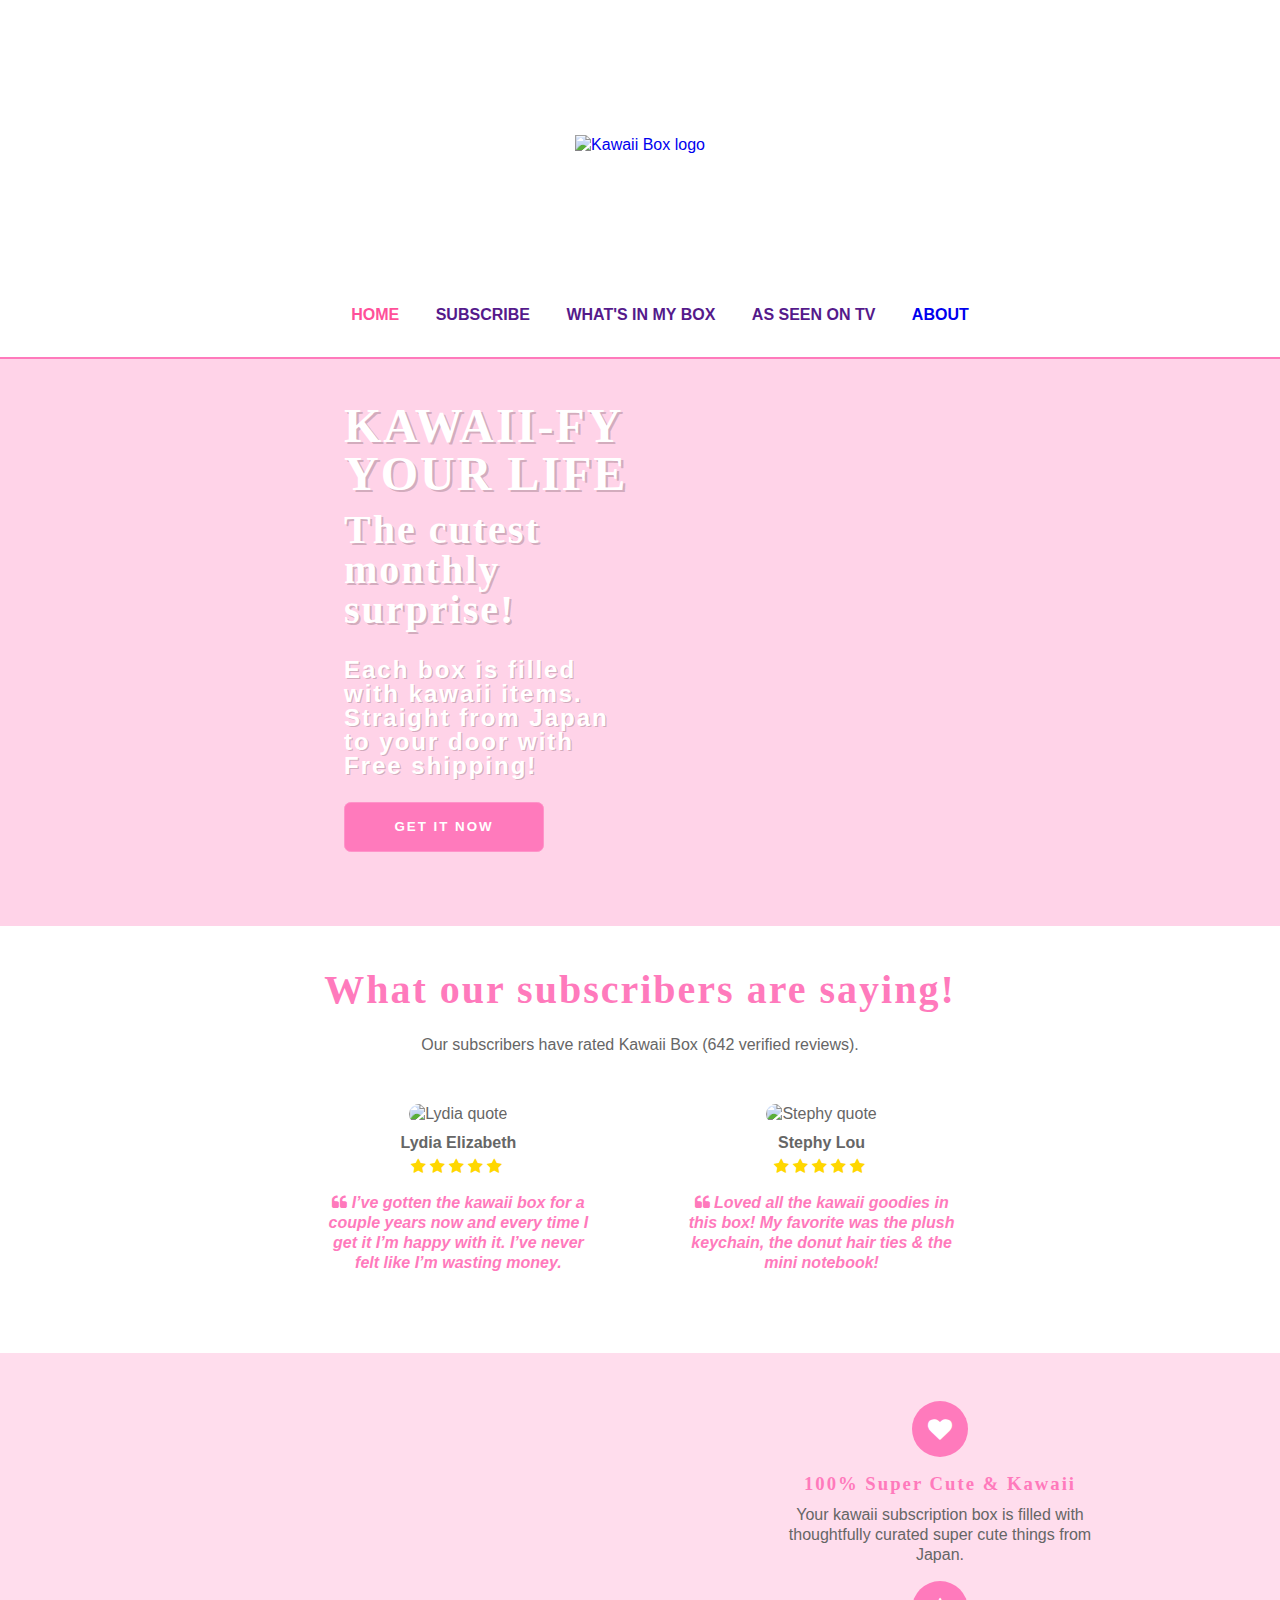
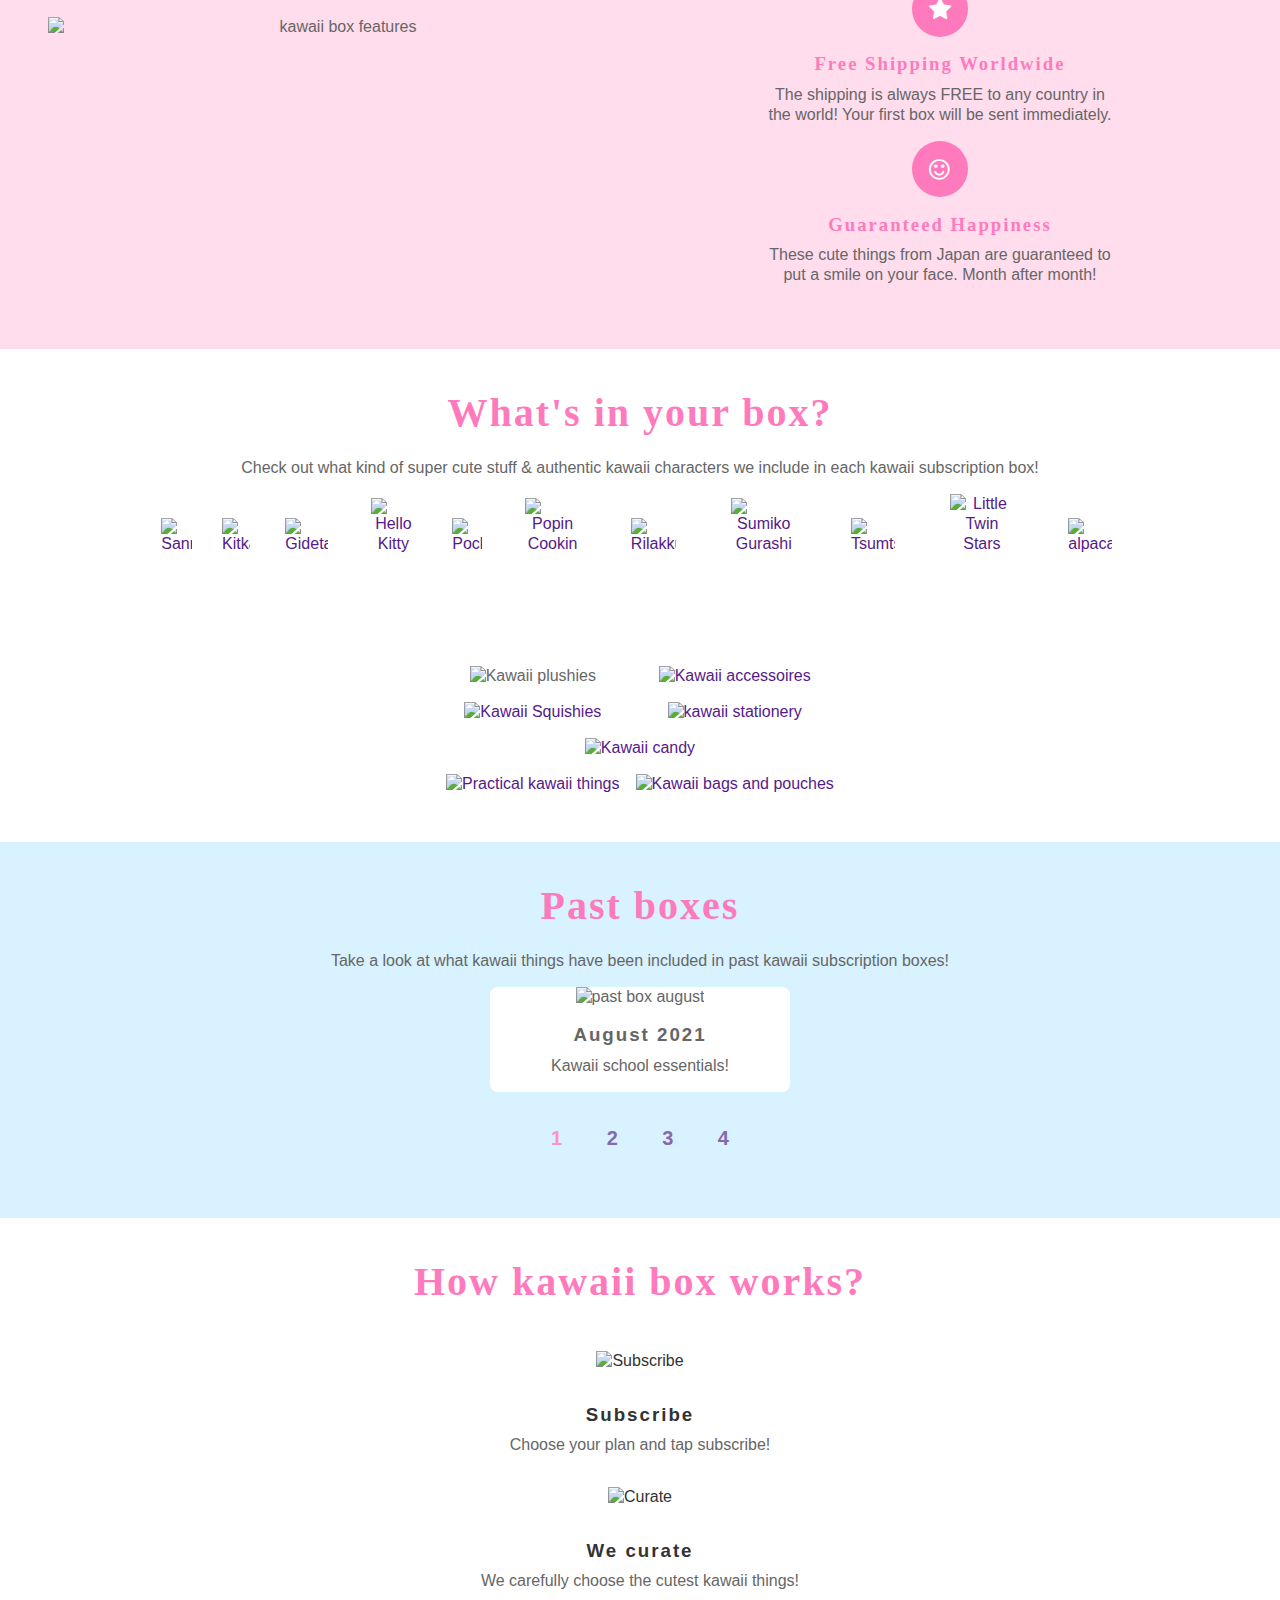
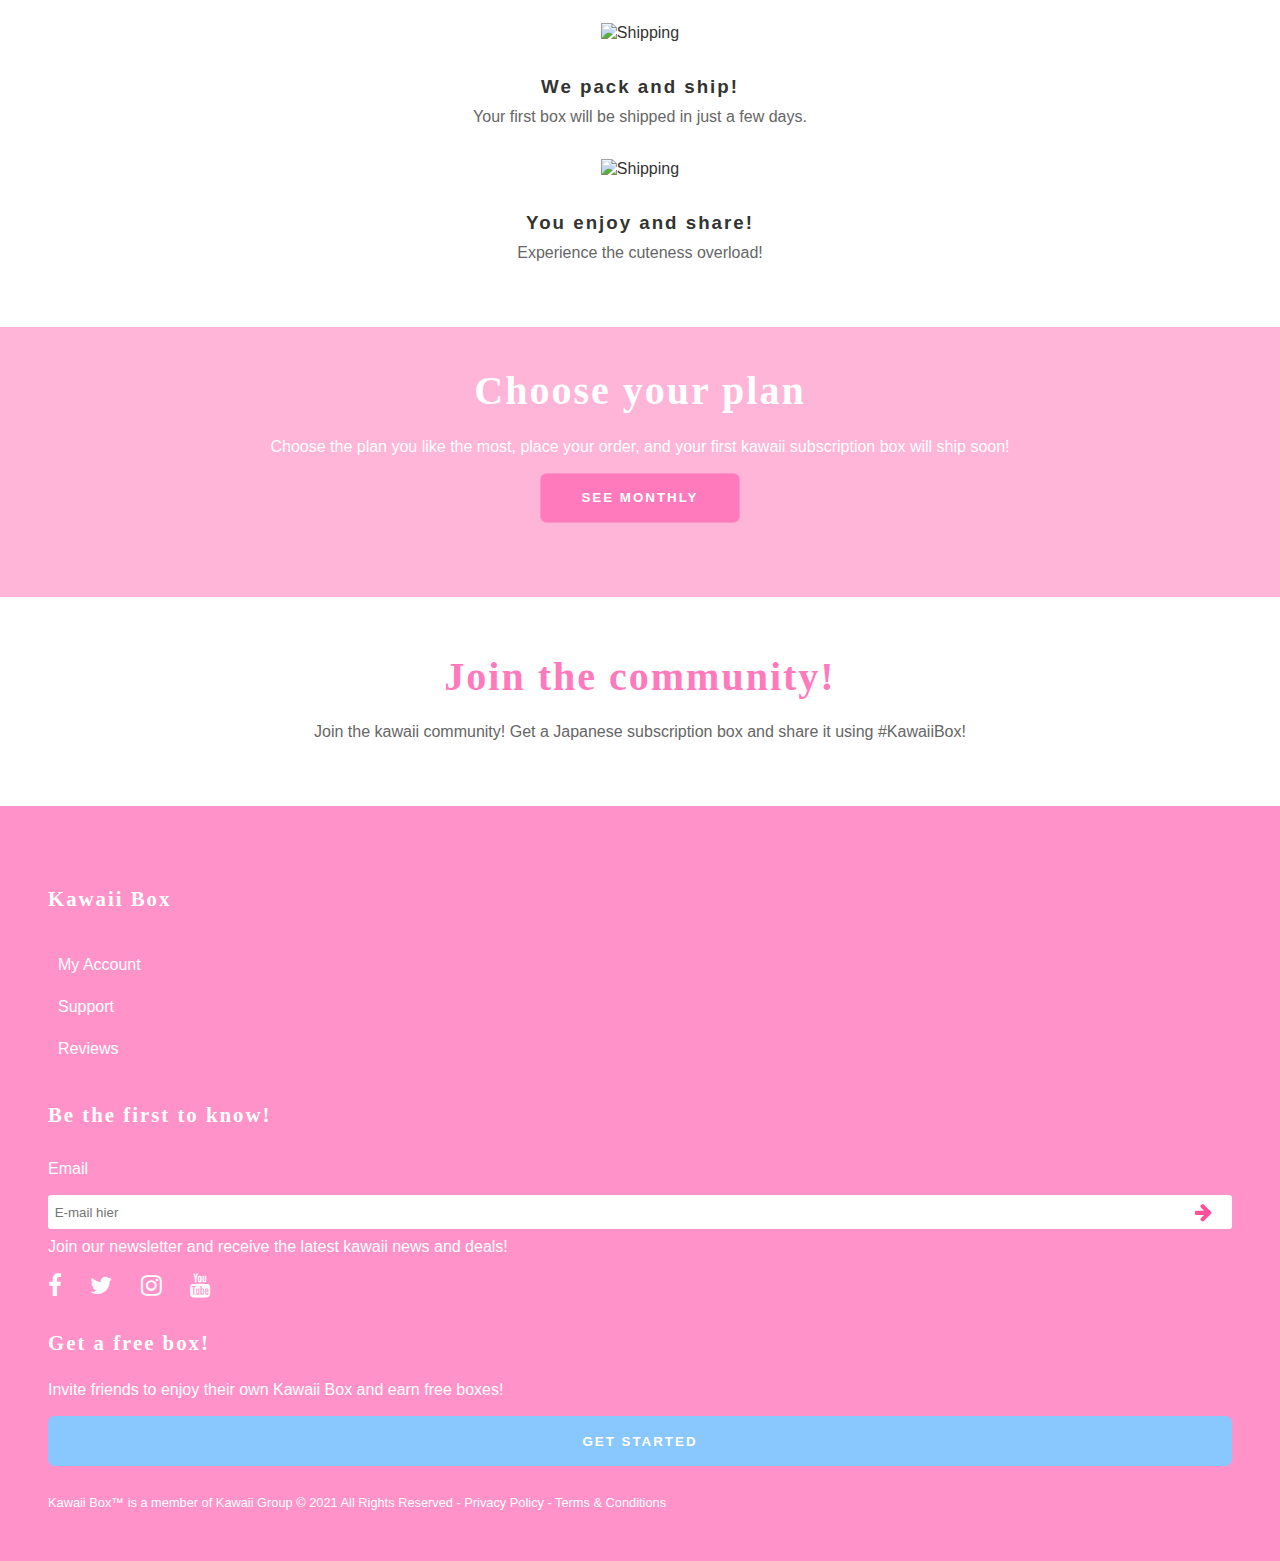
==== commit 82fdb69b: "Add files via upload" ====
--- a/index.html
+++ b/index.html
@@ -71,33 +71,33 @@
             <h2>What our subscribers are saying!</h2>
             <p>Our subscribers have rated Kawaii Box  (642 verified reviews).</p>
             
-            <div id="Lydia">
-
-                <img src="images/LydiaL.jpeg" alt="Lydia" class="reviewicon" />
-                     <p><strong>Lydia Elizabeth</strong></p>
-                 
-                    <div class="rating">
-                        <i class="fa fa-star"></i><i class="fa fa-star"></i><i class="fa fa-star"></i><i class="fa fa-star"></i><i class="fa fa-star"></i>
-                    </div>
-                          
-                    <blockquote>
-                        <i class="fa fa-quote-left"></i> I’ve gotten the kawaii box for a couple years now and every time I get it I’m happy with it. I’ve never felt like I’m wasting money.
-                    </blockquote>
-                </div>     
-                
-                <div id="StephyL">
-                    <img src="images/StephyL.jpeg" alt="Stephy" class="reviewicon" />
-                         <p><strong>Stephy Lou</strong></p>
-                     
+            <div id="quotes">
+                <div class="Lydia">
+                    <img src="images/LydiaL.jpeg" alt="Lydia quote" class="reviewicon" />
+                        <p><strong>Lydia Elizabeth</strong></p>
+                    
                         <div class="rating">
                             <i class="fa fa-star"></i><i class="fa fa-star"></i><i class="fa fa-star"></i><i class="fa fa-star"></i><i class="fa fa-star"></i>
                         </div>
-                              
+                            
+                        <blockquote>
+                            <i class="fa fa-quote-left"></i> I’ve gotten the kawaii box for a couple years now and every time I get it I’m happy with it. I’ve never felt like I’m wasting money.
+                        </blockquote>
+                    </div>     
+                    
+                    <div class="StephyL">
+                        <img src="images/StephyL.jpeg" alt="Stephy quote" class="reviewicon" />
+                            <p><strong>Stephy Lou</strong></p>
+                        
+                        <div class="rating">
+                            <i class="fa fa-star"></i><i class="fa fa-star"></i><i class="fa fa-star"></i><i class="fa fa-star"></i><i class="fa fa-star"></i>
+                         </div>
+                                
                         <blockquote>
                             <i class="fa fa-quote-left"></i> Loved all the kawaii goodies in this box! My favorite was the plush keychain, the donut hair ties & the mini notebook!
                         </blockquote>
-
-                </div>    
+                    </div>    
+                </div>
         </section>
 
          <!-- section 3 -->
@@ -105,18 +105,23 @@
         <section>
             <img src="images/kb-features-1f.jpg" alt="kawaii box features" />
             
-            
-                <div class="feature-icon bounce"><i class="fa fa-heart" aria-hidden="true"></i></div>
-                    <h3>100% Super Cute & Kawaii</h3>
-                    <p>Your kawaii subscription box is filled with thoughtfully curated super cute things from Japan.</p>
-
-                <div class="feature-icon bounce"><i class="fa fa-star" aria-hidden="true"></i></div>
-                    <h3>Free Shipping Worldwide</h3>
-                    <p>The shipping is always FREE to any country in the world! Your first box will be sent immediately.</p>
-
-                <div class="feature-icon bounce"><i class="fa fa-smile-o" aria-hidden="true"></i></div>
-                    <h3>Guaranteed Happiness</h3>
-                    <p>These cute things from Japan are guaranteed to put a smile on your face. Month after month!</p>
+            <div id="features">
+
+                    <div class="feature-icon bounce"><i class="fa fa-heart" aria-hidden="true"></i></div>
+                        <h3>100% Super Cute & Kawaii</h3>
+                        <p>Your kawaii subscription box is filled with thoughtfully curated super cute things from Japan.</p>
+
+ 
+                    <div class="feature-icon bounce"><i class="fa fa-star" aria-hidden="true"></i></div>
+                        <h3>Free Shipping Worldwide</h3>
+                        <p>The shipping is always FREE to any country in the world! Your first box will be sent immediately.</p>
+
+ 
+                    <div class="feature-icon bounce"><i class="fa fa-smile-o" aria-hidden="true"></i></div>
+                        <h3>Guaranteed Happiness</h3>
+                        <p>These cute things from Japan are guaranteed to put a smile on your face. Month after month!</p>
+            </div>       
+
         </section>
 
          <!-- section 4 -->
@@ -287,6 +292,7 @@
         <section>
             <h2>How kawaii box works?</h2>
 
+                
                 <a href=""> <img src="images/how-it-works-1.png" alt="Subscribe" >
                 <h3>Subscribe</h3></a>
                 <p>Choose your plan and tap subscribe!</p>
--- a/styles/style.css
+++ b/styles/style.css
@@ -26,15 +26,16 @@
   
   
   /* Text */
-  --header-font: Paytone One, sans-serif; 
+  --header-font: Chewy; 
   --main-color:#333;
   --accent-color:#fff;
   --accent-2:#ff7abc;
-  --shadow: 0.05em 0.05em rgb(0 0 0 / 14%);
+  --shadow: 0.05em 0.05em rgb(80 57 61 / 25%);
 
   /* Button */
   --button-background1:#ff7abc;
   --button-background2:#88c7ff;
+  --button-hover: #dd7cac;
 
   /* Footer */
   --footer-text-color:#fff; 
@@ -70,6 +71,17 @@
   background: rgb(255, 80, 153);
 }
 
+
+
+
+/**************/
+/* loader */
+/**************/
+
+
+
+
+
 /**************/
 /* Basis */
 /**************/
@@ -78,7 +90,7 @@
 body {
   background: #fff;
   color: #666;
-  font-family: 'Quicksand', sans-serif;
+  font-family: 'arial', sans-serif;
   font-size: 1em;
   line-height: 1.25em;
   margin: 0;
@@ -87,7 +99,7 @@
 }
 
 button {
-  background-color: #ff93c9;
+  background-color: var(--button-background1);
   color: var(--accent-color);
   width: 200px;
   height: 50px;
@@ -99,11 +111,12 @@
   border: 0.05em solid #ff93c9;
   border-radius: 0.5em;
   transition: all 0.25s ease-in-out;
+  cursor: pointer;
 }
 
 button:hover {
-  background-color: #ffb8dc;
-  border-color: #ffb8dc;
+  background-color: var(--button-hover);
+  border-color: var(--button-hover);
   box-shadow: var(--shadow);
 }
 
@@ -116,13 +129,12 @@
 }
 
 h1 {
-  font-size: 3em;
-
+  font-size: 3.5em;
   
 }
 
 h2 {
-  font-size: 2em;
+  font-size: 2.5em;
 }
 
 h1, h2 {
@@ -146,11 +158,31 @@
 /* States */
 
 :focus {
-  background-color: #8669ab;
-  border: 4px solid var(--accent-2);
-  padding: 5px;
+  background-color: #b69cd8;
+  color: var(--accent-color);
+  border: 2px solid var(--accent-2);
+  padding: 10px;
   outline: none;
 }
+
+input:focus::-webkit-input-placeholder {
+  color: var(--accent-color);
+}
+
+:disabled {
+  background-color: #7b7b7b;
+  color: var(--accent-color);
+  padding: 10px;
+  outline: none;
+}
+
+:disabled:hover {
+  background-color: #a0a0a0;
+  color: var(--accent-color);
+  padding: 10px;
+  outline: none;
+}
+
 
 
 /**************/
@@ -182,21 +214,25 @@
     z-index: 9999;
   }
 
-  button {
+  nav button {
     display: none;
   }
 
   nav a.active {
     color: rgb(255, 80, 153);
   }
+
+  nav a:hover {
+    color: rgb(255, 80, 153);
+    transition: 0.3s ease-in;
+  }
+
 
   button ul {
     transition: none;
     transition-delay: none;
     transform: none;
   }
-
-
 
   button ul.terug {
     transition: none;
@@ -225,7 +261,7 @@
     background-color: white;
     position: sticky;
     top: 0;
-    height: 80px;
+    height: 60px;
     font-weight: 700;
     text-transform: uppercase;
     border-bottom: 2px solid var(--accent-2);
@@ -237,7 +273,7 @@
     display: inline-flex;
     flex-direction: column;
     position: absolute;
-    top: 60px;
+    top: 43px;
     left:10px;
     width: 90%;
     border: 1px solid #ff7abc;
@@ -271,26 +307,25 @@
     margin-left: 1em;
   }
 
-  .menu {
-    font-family: "Quicksand";
-  }
-
-  
-  button {
+  nav .menu {
+    font-family: "arial";
+  }
+
+  
+  nav button {
     background:none;
     border: none;
-    padding: 0;
-    margin: 0;
-  }
-
-  button:hover {
+    margin-left: -3em;
+  }
+
+  nav button:hover {
     background:none;
     border: none;
     box-shadow: none;
     cursor: pointer;
   }
 
-  button:focus {
+  nav button:focus {
     background: none;
     border:none;
   }
@@ -307,7 +342,7 @@
   display: flex;
   flex-direction: column;
   overflow: hidden;
-  padding: 2em;
+  padding: 3em;
 }
 
 
@@ -345,17 +380,17 @@
   font-family: var(--header-font);
   color: var(--accent-color);
   font-weight:bolder;
+  margin-top: -0.5em;
   text-shadow: var(--shadow);
-  margin-top: -0.5em;
 }
 
 .kawaiifycontent h3 {
-  font-family: 'Quicksand', sans-serif;
+  font-family: 'arial', sans-serif;
   font-size: 1.5em;
   color: var(--accent-color);
   font-weight:bolder;
+  margin-top: -0.25em;
   text-shadow: var(--shadow);
-  margin-top: -0.25em;
 }
 
 
@@ -428,6 +463,7 @@
 
 blockquote {
   color: var(--accent-2);
+  font-weight: bold;
   font-style: italic;
 }
 
@@ -436,6 +472,19 @@
 }
 
 
+/* For desktop */
+
+@media screen and (min-width: 700px) {
+
+  #quotes {
+    display: grid;
+    width: 60%;
+    grid-template-columns: 1fr 1fr;
+    grid-gap:1em;
+    grid-auto-flow: dense;
+    margin-top: 1em;
+  }
+}
 
 
 /**************/
@@ -449,6 +498,7 @@
   text-align: center;
   align-items: center;
 }
+
 
 #index section:nth-of-type(3) img {
   max-width: 150%;
@@ -463,6 +513,7 @@
   align-items: center;
   
 }
+
 
 .feature-icon {
   position: relative;
@@ -471,6 +522,11 @@
   width: 3.5em;
   height: 3.5em;
   border-radius: 50%;
+  margin: auto auto;
+  animation: bounce;
+  animation-timing-function: ease;
+  animation-duration: 2s;
+  animation-iteration-count: infinite;
 }
 
 .feature-icon .fa {
@@ -486,6 +542,51 @@
   margin: auto;
 }
 
+@keyframes bounce {
+  0%   { transform: translateY(0); }
+  50%  { transform: translateY(-10px); }
+  100% { transform: translateY(0); }
+}
+
+
+
+@media screen and (min-width: 850px) {
+
+  #index section:nth-of-type(3) {
+    display: grid;
+    grid-template-columns: 1fr 1fr;
+    grid-gap:1em;
+    grid-auto-flow: dense;
+    margin-top: 1em;
+    align-items: center;
+  }
+
+  #features {
+    float: right;
+    width: 60%;
+    margin: auto auto;
+  }
+
+  #index section:nth-of-type(3) img {
+    float: left;
+    max-width: 100%;
+  }
+
+  .feature-icon {
+    display: flex;
+    flex-direction: column;
+    position: relative;
+    background-color: var(--accent-2);
+    color: #fff;
+    width: 3.5em;
+    height: 3.5em;
+    border-radius: 50%;
+    animation: bounce;
+    animation-timing-function: ease;
+    animation-duration: 2s;
+    animation-iteration-count: infinite;
+  }
+}
 
 /**************/
 /* Section 4 grid */
@@ -512,6 +613,7 @@
   display: flex;
   overflow-x: auto;
   padding: 0 0 4em;
+  margin-bottom: 2em;
 }
 
 .items-slide a {
@@ -529,8 +631,7 @@
 
 @media screen and (min-width: 600px) {
 
-  .grid { 
-    width: 100%;
+  #index .grid { 
     position: relative;  
     display: grid;
     grid-template-columns: repeat(auto-fit, minmax(1fr 1fr 1fr));
@@ -539,27 +640,29 @@
     margin-top: 1em;
   }
 
-  .grid-item {
+  #index .grid-item {
+    max-width: 100%;
     position: relative;
     display: block;
     overflow: hidden;
     
   }
 
-  .grid-item:nth-of-type(5n) {
-    grid-column:span 2;
-  }
-  
-  .grid-item img {
+  #index .grid-item:nth-of-type(5n) {
+    grid-column: span 2;
+  }
+  
+  #index .grid-item img {    
     max-width: 100%;
-    transition: all 0.3s;
-  }
-  
-  .grid-item:hover img {
+    height: 100%;
+    transition: all 0.3s;  
+  }
+  
+  #index .grid-item:hover img {
     transform: scale(1.3);
   }
   
-  .overlay {
+  #index .overlay {
     background: rgba(255, 116, 174, 0.9);
     position: absolute;
     top: 0;
@@ -571,13 +674,13 @@
     transition: .5s ease;
   }
   
-  .grid-item:hover .overlay {
+  #index .grid-item:hover .overlay {
     overflow: hidden;
     opacity: 1;
   }
   
-  .content {
-    width:100%;
+  #index .content {    
+    width: 200%;
     position: absolute;
     color: var(--accent-color);
     top: 50%;
@@ -596,7 +699,7 @@
 
 /* Grid met img hover */
 
-  .grid { 
+#index .grid { 
     position: relative;
     display: flex;
     flex-direction: column;
@@ -605,23 +708,23 @@
     margin-right: -3em;
   }
 
-  .grid-item {
+  #index .grid-item {
     position: relative;
     overflow: hidden;
     margin: 1em;
   }
 
-  .grid-item img {
+  #index .grid-item img {
     vertical-align: top;
     max-width: 100%;
     transition: all 0.3s;
   }
 
-  .grid-item:hover img {
+  #index .grid-item:hover img {
     transform: scale(1.3);
   }
 
-  .overlay {
+  #index .overlay {
     background: rgba(255, 116, 174, 0.9);
     position: absolute;
     top: 0;
@@ -633,12 +736,12 @@
     transition: .5s ease;
   }
 
-  .grid-item:hover .overlay {
+  #index .grid-item:hover .overlay {
     overflow: hidden;
     opacity: 1;
   }
 
-  .content {
+  #index .content {
     width:100%;
     position: absolute;
     color: var(--accent-color);
@@ -648,9 +751,10 @@
     transform: translate(-50%, -50%);
     text-align: center;
   }
-}
-
-.hoverbutton {
+  
+}
+
+#index .hoverbutton {
   background-color: transparent;
   font-size: 0.75em;
   padding: 0.5em;
@@ -658,10 +762,14 @@
   border-radius: 0.5em;
 }
 
-.hoverbutton a {
+#index .hoverbutton a {
   background-color: transparent;
   color: var(--accent-color);
   text-decoration: none;
+}
+
+#index .hoverbutton:hover {
+  background-color: var(--button-background1);
 }
 
 
@@ -681,40 +789,13 @@
 
 #index section:nth-of-type(5) {
   background-color: var(--fourth-background);
-  text-align: center;
-  align-items: center;
+  text-align: center; 
 }
 
 #index section:nth-of-type(5) h2 {
   font-family: var( --header-font);
   color: var(--accent-2);
-  text-align: center;
-  align-items: center;  
-}
-
-.pastcontainer {
-  width: 100%;
-  display: flex;
-  flex-direction: row;
-}
-
-.pastitem {
-  background: #fff;
-  overflow: hidden;
-  text-align: center;
-  margin-bottom: 1em;
-  max-width: 300px;
-  border-radius: 8px;
-}
-
-.pastitem img {
-  max-width: 100%;
-}
-
-
-
-
-/* Base styles for this example */
+}
 
 #index section:nth-of-type(5) input {
   opacity: 0;
@@ -724,74 +805,79 @@
 }
 
 
-.wrapper {
-  width: 50%; 
+#index .wrapper {
   display: flex;
-  
-}
-
-.slide {
+  position: relative;
+  width:100%;
+  margin: 0;
+  padding: 0;
+  align-items: center;
+  justify-content: center;
+  
+}
+
+#index .slide {
   width: 0;
 }
 
-.inner {
-  width: 400px;
-}
-
-/* Additional styling */
-
-span {
-  background-color: white;
-  text-align: center;
-  line-height: 4rem;
-  width: 4rem;
-  border-radius: 8rem;
-  color: #616161;
-  font-size: 2rem;
-}
-
-.inner {
-  display: flex;
-  justify-content: center;
-  align-items: center;  
-  padding: 30px;
+#index .pastitem {
+  background: #fff;
+  overflow: hidden;
+  margin-bottom: 1em;
+  border-radius: 8px;
+}
+
+#index .pastitem img {
+  max-width: 100%;
+}
+
+
+/* Styling */
+
+#index .inner {
+  width: 300px;
+  margin-left: -150px;
   opacity: 0;
-  pointer-events: none;
   transition: opacity .6s;
   overflow-y: auto;
 }
 
-#i_1:checked ~ .wrapper .content1,
-#i_2:checked ~ .wrapper .content2,
-#i_3:checked ~ .wrapper .content3,
-#i_4:checked ~ .wrapper .content4 {
+#index  #i_1:checked ~ .wrapper .content1,
+#index  #i_2:checked ~ .wrapper .content2,
+#index  #i_3:checked ~ .wrapper .content3,
+#index  #i_4:checked ~ .wrapper .content4 {
   opacity: 1;
 }
 
-label {
+#index .ctrl_label {
+  font-size: 20px;
+  font-weight: bolder;
+  padding: 1em;
   color: #8669ab;
   transition-duration: .6s;
   cursor: pointer;
 }
 
-.controls {
-    margin: 0;
-    padding: 0;
-}
-
-#i_1:checked ~ .controls label[for="i_1"],
-#i_2:checked ~ .controls label[for="i_2"],
-#i_3:checked ~ .controls label[for="i_3"],
-#i_4:checked ~ .controls label[for="i_4"] {
-  color: #ff93c9;
-}
-
-
-
-
-
-/**************/
-/* Section 6 */
+#index .controls {
+    margin: 10px;
+    padding: 10px;
+}
+
+/* Color when it's checked */
+
+  #index  #i_1:checked ~ .controls .ctrl_label[for="i_1"],
+  #index  #i_2:checked ~ .controls .ctrl_label[for="i_2"],
+  #index  #i_3:checked ~ .controls .ctrl_label[for="i_3"],
+  #index  #i_4:checked ~ .controls .ctrl_label[for="i_4"] {
+    color: #ff93c9;
+}
+
+
+
+
+
+/**************/
+/* Section 6 How it works */
 /**************/
 
 
@@ -812,11 +898,11 @@
   color: var(--accent-2);
 }
 
-#index section:nth-of-type(6) a {
+#index section:nth-of-type(6)  a {
   color: var(--main-color);  
 }
 
-#index section:nth-of-type(6) a:hover {
+#index section:nth-of-type(6)  a:hover {
   color: var(--accent-2);  
   transition: 0.3s ease-in;
 }
@@ -826,12 +912,10 @@
   margin: 1em; 
 }
 
-#index section:nth-of-type(6) a:hover {
+#index section:nth-of-type(6)  a:hover {
   transform: rotate(360deg);
   transition: 0.5s ease-in;
 }
-
-
 
 
 
@@ -903,12 +987,15 @@
 /**************/
 
 video {
-  width: 50%;
-}
-
-@media only screen and (max-width: 600px) { 
-  video {
-    width: 100%;
+  width: 100%;
+}
+
+/* Video on desktop = 50% */
+
+@media screen and (min-width: 600px)  {
+
+ video {
+    width: 50%;
   }
 }
 
@@ -963,14 +1050,12 @@
   transition: 0.5s ease-in;
 }
 
-
-@media only screen and (max-width: 600px) {
+/* About content on desktop is 50% */
+
+@media screen and (min-width: 600px)  {
+
   #about section:nth-of-type(2) {
-    width: 100%;
-    background-color: var(--background-color);
-    margin: auto auto;
-    text-align: center;
-    align-items: center;
+    width: 50%;
   }
 }
 
@@ -1097,9 +1182,15 @@
 
 footer .fa {
   color: var(--accent-color);
-  font-size: 1.2em;
+  font-size: 1.5em;
   letter-spacing: 1em;
 }
+
+footer .fa:hover {
+  color: #8669ab;
+  transition: 0.5s ease-in;
+}
+
 
 /* Footer button */
 
@@ -1112,18 +1203,22 @@
 }
 
 footer .started:hover {
-  background-color: #80ccf1;
-  transition: 0.5s ease-in;
+  background-color: #abcef8;
+  transition: 0.3s ease-in;
 }
 
 /**************/
 /* Forms */
 /**************/
 
-form {
-  display: flex;
+footer form {
   position: relative;
   padding-bottom: 1em;
+}
+
+footer label.ftr_label {
+  display:block;
+  margin-bottom: 1em;
 }
 
 footer input#email {
@@ -1139,7 +1234,6 @@
   width: 50px;
   height: 2.5em;
   position: absolute;
-  cursor: pointer;
   color:rgb(255, 80, 153);
   right: 0;
 }
@@ -1155,9 +1249,3 @@
   transition: none;
 }
 
-
-
-/* slider */
-
-/* Base styles for this example */
-
